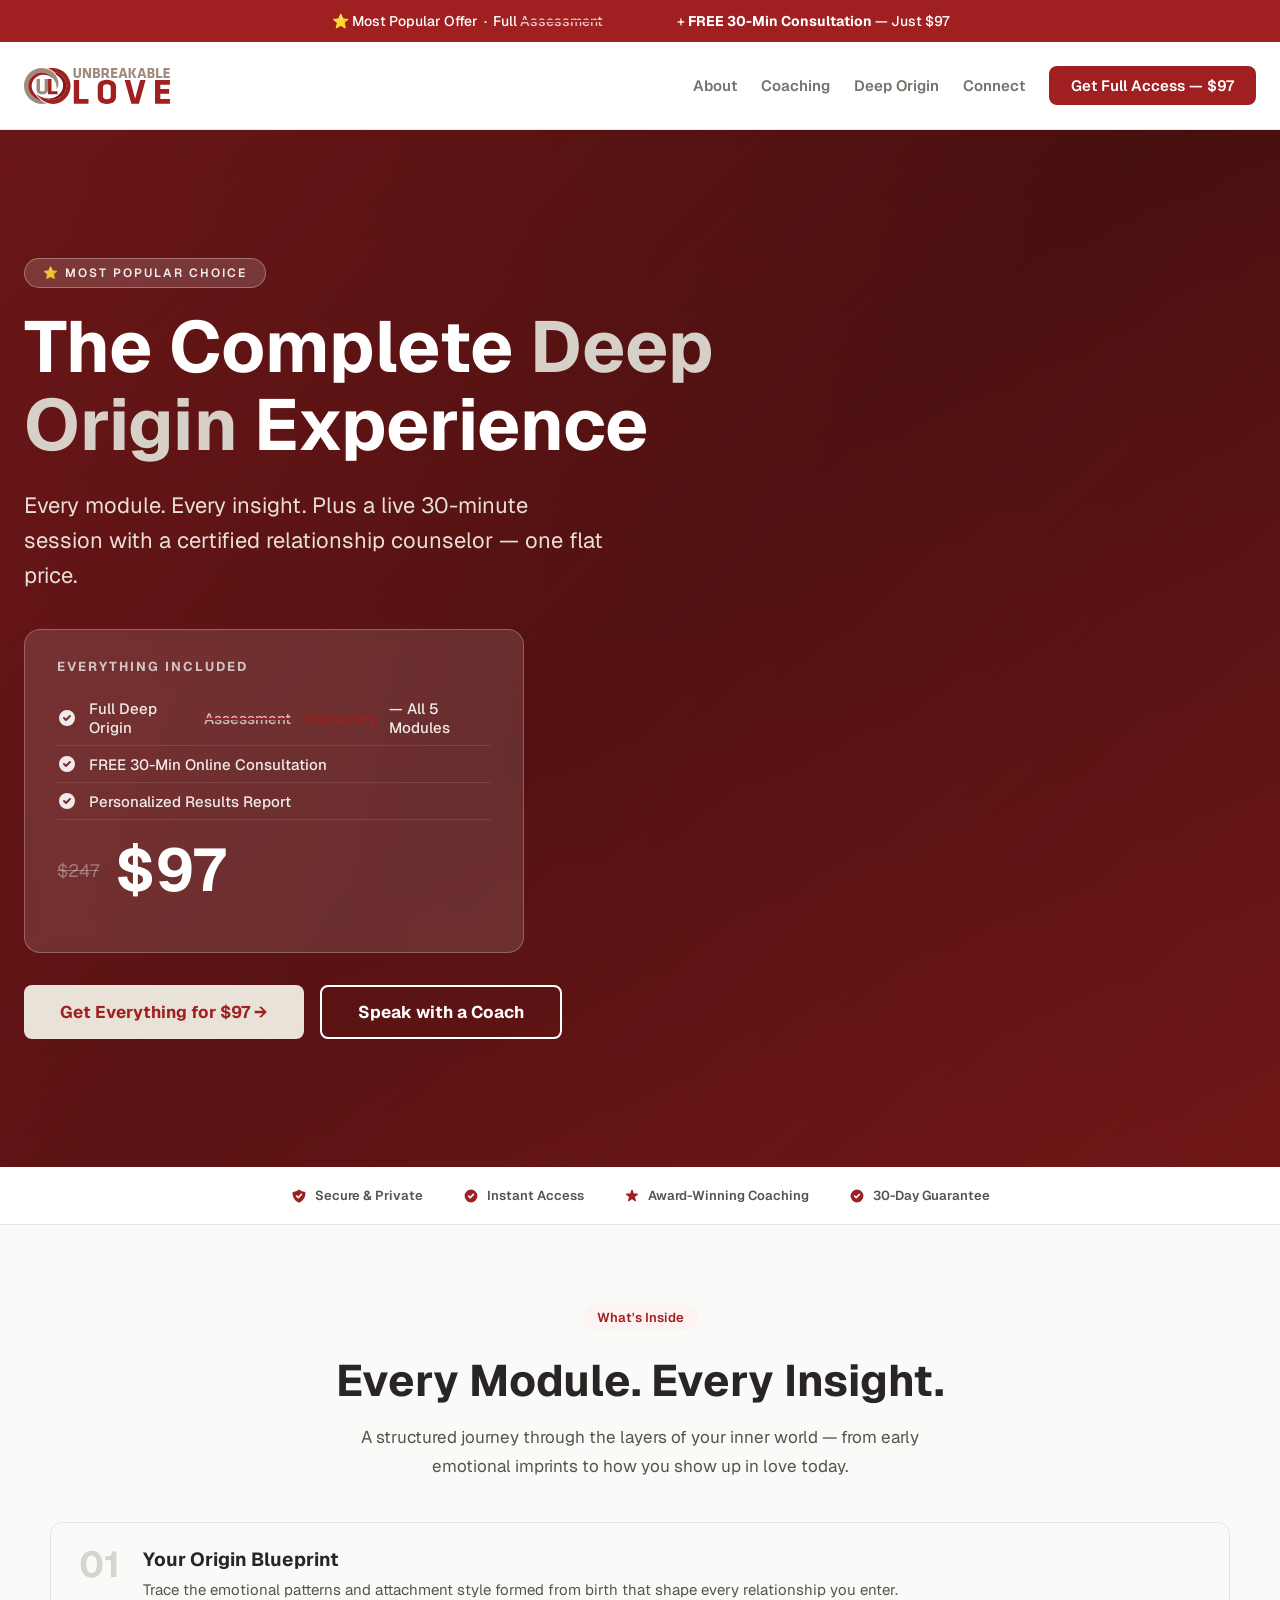
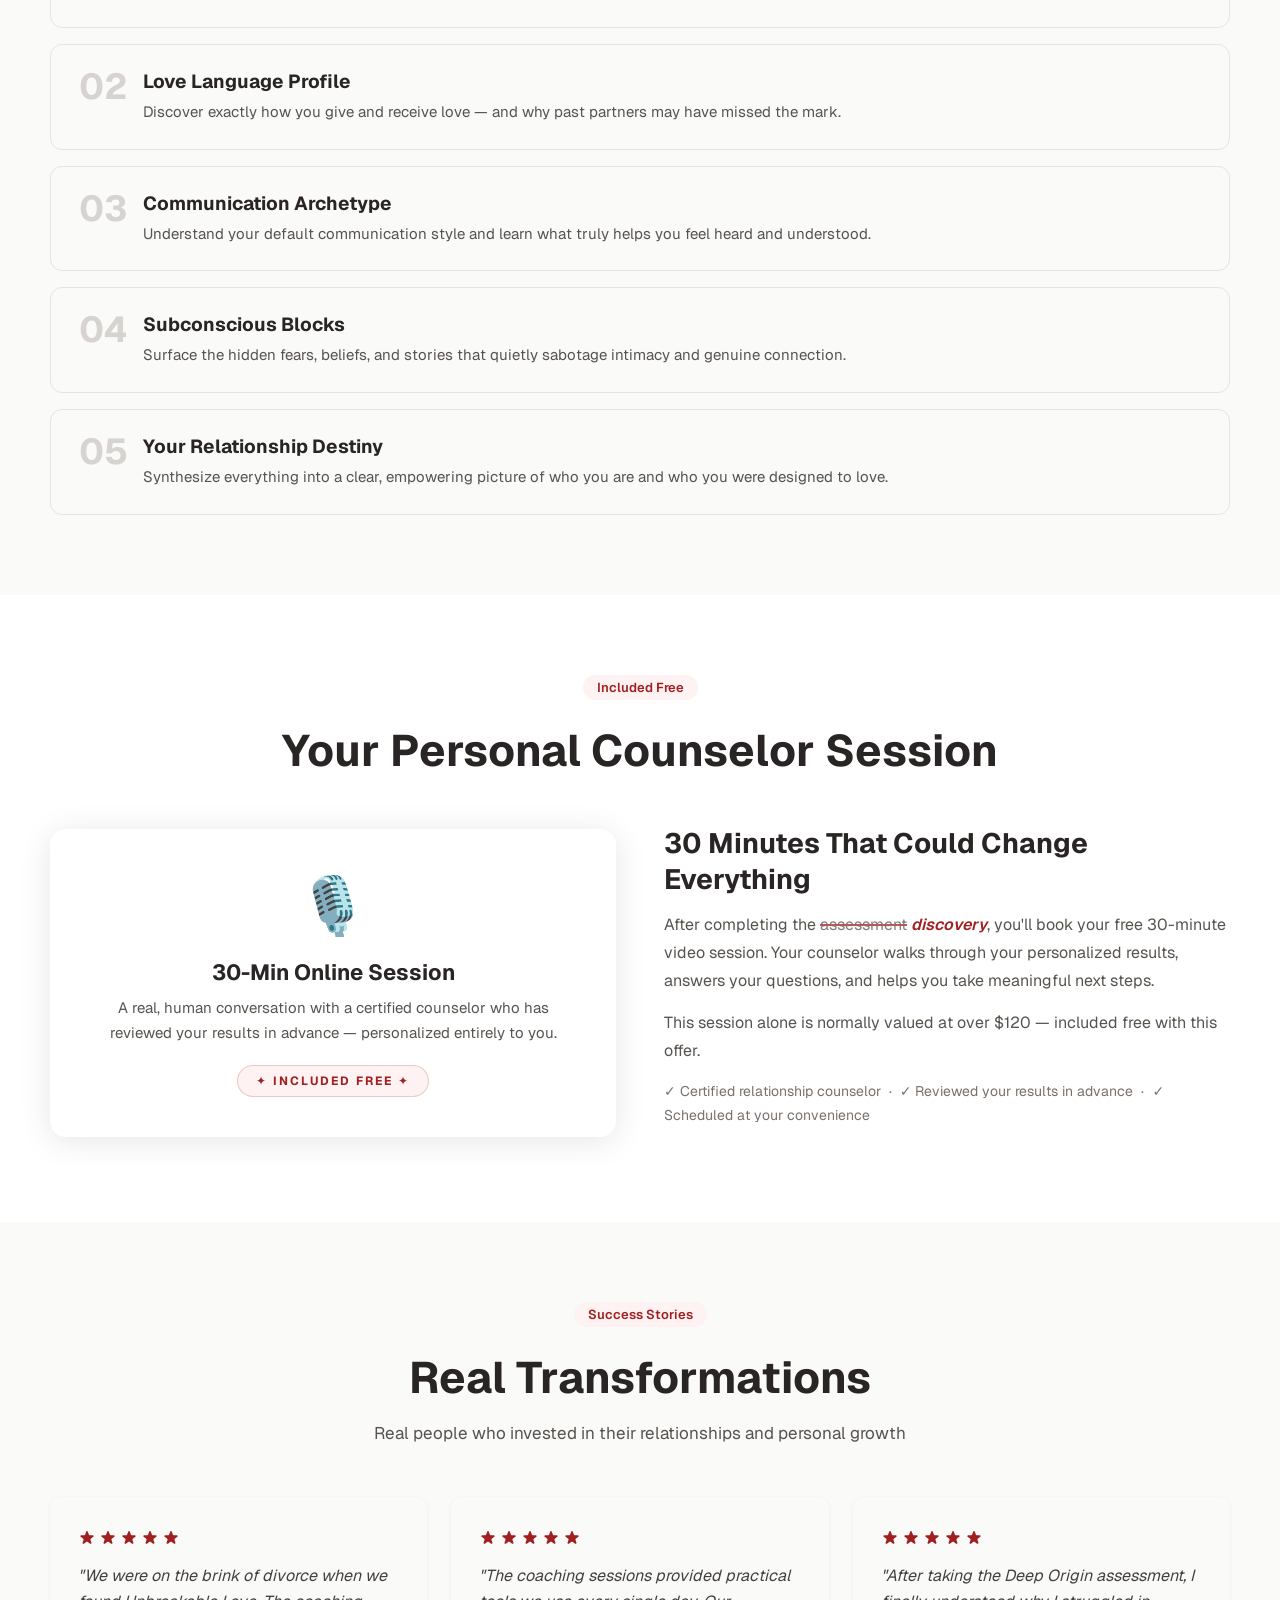
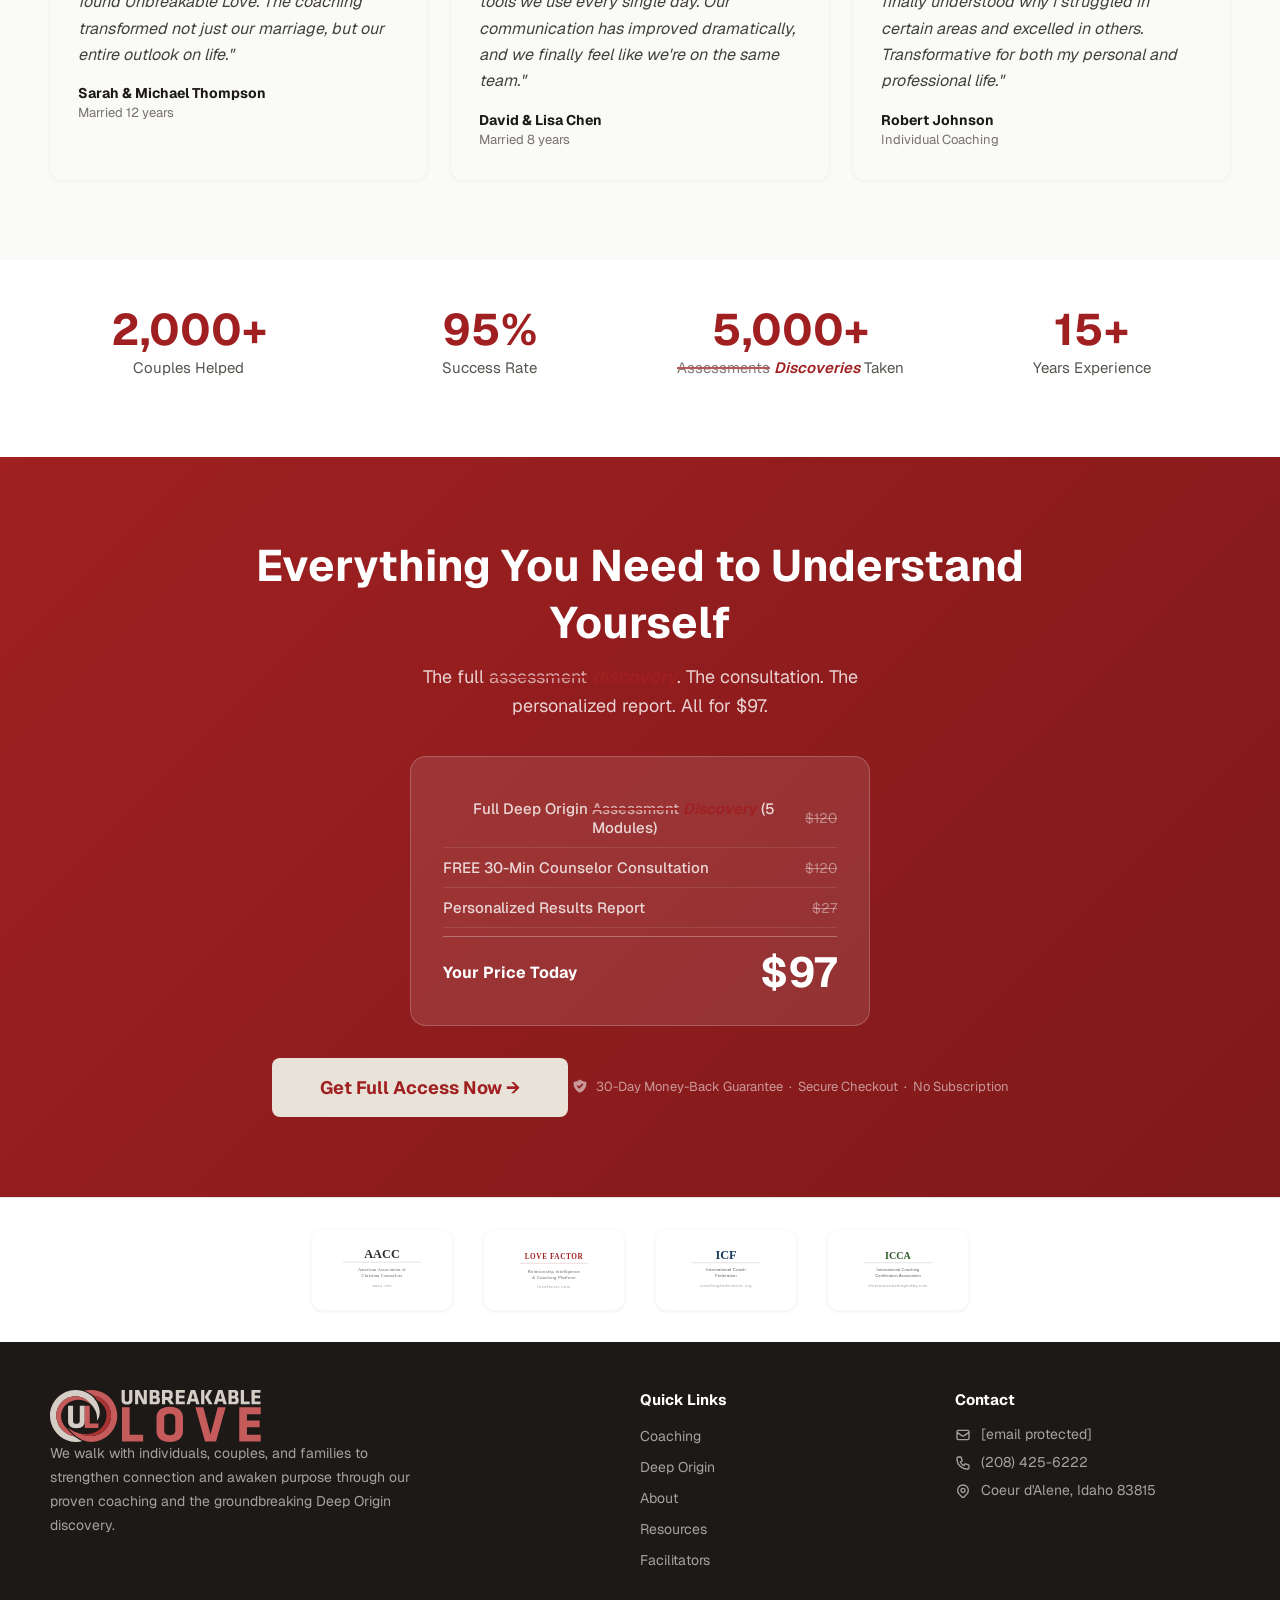
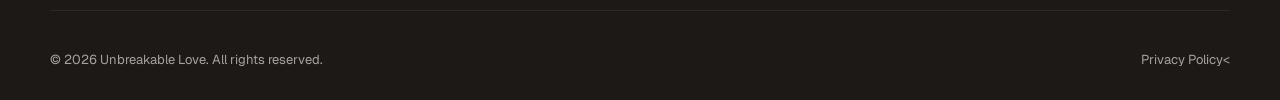
==== complete.html @ 71261985 "final page" ====
<!DOCTYPE html>
<html lang="en">
<head>
<meta charset="UTF-8">
<meta name="viewport" content="width=device-width, initial-scale=1.0">
<title>Deep Origin – Complete <s>Assessment</s> <span class="discovery-label">Discovery</span> + Free Consultation | Unbreakable Love</title>
<link href="https://fonts.googleapis.com/css2?family=Geist:wght@300;400;500;600;700&family=Lora:ital,wght@0,400;0,600;1,400&display=swap" rel="stylesheet">
<style>
  *, *::before, *::after { box-sizing: border-box; margin: 0; padding: 0; }
  :root {
    --primary:    #a02021;
    --primary-dk: #7f191a;
    --stone-50:   #fafaf9;
    --stone-100:  #f5f5f4;
    --stone-200:  #e7e5e4;
    --stone-300:  #d6d3d1;
    --stone-400:  #a8a29e;
    --stone-500:  #78716c;
    --stone-600:  #57534e;
    --stone-700:  #44403c;
    --stone-800:  #292524;
    --stone-900:  #1c1917;
    --white:      #ffffff;
    --r:          8px;
  }
  html { scroll-behavior: smooth; }
  body { font-family: 'Geist', system-ui, sans-serif; background: var(--white); color: var(--stone-800); overflow-x: hidden; -webkit-font-smoothing: antialiased; }

  /* NAV */
  nav { position: sticky; top: 0; z-index: 100; background: rgba(255,255,255,0.85); backdrop-filter: blur(12px) saturate(150%); border-bottom: 1px solid var(--stone-200); padding: 0 24px; height: 5.5rem; display: flex; align-items: center; justify-content: center; }
  .nav-inner { width: 100%; max-width: 1280px; display: flex; align-items: center; justify-content: space-between; }
  .nav-logo img { height: 36px; display: block; }
  .nav-logo-text { font-family: 'Lora', serif; font-size: 20px; font-weight: 600; color: var(--stone-800); }
  .nav-links { display: flex; align-items: center; gap: 24px; }
  .nav-links a { font-size: 15px; font-weight: 600; color: var(--stone-500); text-decoration: none; transition: color 0.15s; }
  .nav-links a:hover { color: var(--primary); }
  .nav-cta { background: var(--primary); color: var(--white) !important; padding: 10px 22px; border-radius: var(--r); font-weight: 600; font-size: 14px; transition: background 0.15s, transform 0.15s !important; }
  .nav-cta:hover { background: var(--primary-dk) !important; transform: translateY(-1px); }

  /* TOPBAR */
  .topbar { background: var(--primary); color: var(--white); text-align: center; padding: 12px 24px; font-size: 14px; font-weight: 500; }
  .topbar strong { font-weight: 700; }

  /* HERO */
  .hero { position: relative; min-height: 90vh; display: flex; align-items: center; justify-content: center; overflow: hidden; }
  .hero-bg { position: absolute; inset: 0; background: linear-gradient(135deg, rgba(160,32,33,0.55) 0%, rgba(127,25,26,0.35) 50%, rgba(160,32,33,0.45) 100%), linear-gradient(180deg, #2a0a0a 0%, #4a1010 100%); }
  .hero-bg::after { content: ''; position: absolute; inset: 0; background-image: url('https://www.unbreakablelove.com/images/backgrounds/hero-couple.png'); background-size: cover; background-position: center; opacity: 0.7; mix-blend-mode: multiply; }
  .hero-inner { position: relative; z-index: 2; max-width: 1280px; width: 100%; padding: 8rem 24px; }
  .hero-content { max-width: 720px; }
  .hero h1 { font-size: clamp(40px, 7vw, 72px); font-weight: 700; color: var(--white); line-height: 1.08; margin-bottom: 24px; }
  .hero h1 span { color: #d6d0c8; }
  .hero-sub { font-size: clamp(17px, 2.2vw, 22px); color: #e8e0d8; line-height: 1.6; margin-bottom: 36px; max-width: 580px; }
  .hero-badge { display: inline-block; background: rgba(255,255,255,0.15); border: 1px solid rgba(255,255,255,0.3); color: rgba(255,255,255,0.9); font-size: 12px; font-weight: 600; letter-spacing: 2px; text-transform: uppercase; padding: 6px 18px; border-radius: 100px; margin-bottom: 20px; }
  .btn-primary { display: inline-flex; align-items: center; gap: 8px; background: #e8e2d8; color: var(--primary); font-weight: 700; font-size: 17px; padding: 16px 36px; border-radius: var(--r); text-decoration: none; border: none; cursor: pointer; transition: background 0.15s, transform 0.15s; }
  .btn-primary:hover { background: var(--white); transform: translateY(-1px); }
  .btn-outline-white { display: inline-flex; align-items: center; gap: 8px; background: transparent; border: 2px solid var(--white); color: var(--white); font-weight: 700; font-size: 17px; padding: 14px 36px; border-radius: var(--r); text-decoration: none; cursor: pointer; transition: background 0.15s, color 0.15s; }
  .btn-outline-white:hover { background: var(--white); color: var(--primary); }
  .hero-btns { display: flex; gap: 16px; flex-wrap: wrap; }

  /* INCLUDES CARD in hero */
  .hero-offer-card {
    background: rgba(255,255,255,0.12);
    border: 1px solid rgba(255,255,255,0.25);
    border-radius: 16px;
    padding: 28px 32px;
    margin-bottom: 32px;
    max-width: 500px;
    backdrop-filter: blur(8px);
  }
  .hero-offer-card h4 { font-size: 13px; font-weight: 700; letter-spacing: 2px; text-transform: uppercase; color: rgba(255,255,255,0.7); margin-bottom: 16px; }
  .inc-item { display: flex; align-items: center; gap: 12px; padding: 8px 0; border-bottom: 1px solid rgba(255,255,255,0.1); font-size: 15px; color: rgba(255,255,255,0.9); font-weight: 500; }
  .inc-item:last-child { border-bottom: none; }
  .inc-item svg { color: rgba(255,255,255,0.9); flex-shrink: 0; }
  .price-row-hero { display: flex; align-items: center; gap: 16px; margin: 20px 0 24px; }
  .price-row-hero .old { font-size: 18px; color: rgba(255,255,255,0.35); text-decoration: line-through; }
  .price-row-hero .new { font-size: 60px; font-weight: 700; color: var(--white); line-height: 1; }

  /* TRUST BAR */
  .trust-bar { background: var(--white); border-bottom: 1px solid var(--stone-200); padding: 20px 24px; display: flex; justify-content: center; align-items: center; gap: 40px; flex-wrap: wrap; }
  .trust-item { display: flex; align-items: center; gap: 8px; font-size: 13px; font-weight: 600; color: var(--stone-600); }
  .trust-item svg { color: var(--primary); }

  /* SECTIONS */
  .sec { padding: 80px 24px; }
  .sec-stone { background: var(--stone-50); }
  .sec-white { background: var(--white); }
  .container { max-width: 1180px; margin: 0 auto; }
  .container-sm { max-width: 780px; margin: 0 auto; }
  .sec-label { display: inline-block; background: #fef2f2; color: var(--primary); font-size: 13px; font-weight: 600; padding: 4px 14px; border-radius: 100px; margin-bottom: 14px; }
  .sec-title { font-size: clamp(28px, 4vw, 44px); font-weight: 700; color: var(--stone-800); line-height: 1.15; margin-bottom: 16px; }
  .body-p { font-size: 17px; line-height: 1.75; color: var(--stone-600); }

  /* MODULES GRID */
  .modules-grid { display: flex; flex-direction: column; gap: 16px; margin-top: 40px; }
  .mod-row { display: flex; gap: 20px; align-items: flex-start; background: var(--stone-50); border-radius: 12px; padding: 24px 28px; border: 1px solid var(--stone-200); transition: border-color 0.2s, transform 0.2s; }
  .mod-row:hover { border-color: var(--stone-300); transform: translateX(4px); }
  .mod-num { font-size: 36px; font-weight: 700; color: var(--stone-300); line-height: 1; flex-shrink: 0; width: 44px; }
  .mod-content h4 { font-size: 19px; font-weight: 700; color: var(--stone-800); margin-bottom: 6px; }
  .mod-content p { font-size: 15px; line-height: 1.65; color: var(--stone-600); }

  /* CONSULTATION */
  .consult-grid { display: grid; grid-template-columns: 1fr 1fr; gap: 48px; align-items: center; margin-top: 48px; }
  .consult-card { background: var(--white); border-radius: 16px; padding: 40px; box-shadow: 0 4px 32px rgba(0,0,0,0.1); text-align: center; }
  .consult-card .big { font-size: 56px; margin-bottom: 16px; }
  .consult-card h4 { font-size: 22px; font-weight: 700; color: var(--stone-800); margin-bottom: 10px; }
  .consult-card p { font-size: 15px; color: var(--stone-600); line-height: 1.65; margin-bottom: 20px; }
  .free-badge { display: inline-block; background: #fef2f2; border: 1px solid rgba(160,32,33,0.2); color: var(--primary); font-size: 12px; font-weight: 700; letter-spacing: 2px; text-transform: uppercase; padding: 7px 18px; border-radius: 100px; }
  .consult-copy h3 { font-size: 28px; font-weight: 700; color: var(--stone-800); margin-bottom: 14px; }
  .consult-copy p { font-size: 16px; line-height: 1.75; color: var(--stone-600); margin-bottom: 14px; }

  /* TESTIMONIALS */
  .testi-grid { display: grid; grid-template-columns: repeat(auto-fit, minmax(260px, 1fr)); gap: 24px; margin-top: 48px; }
  .testi-card { background: var(--stone-50); border-radius: 12px; padding: 32px 28px; box-shadow: 0 1px 4px rgba(0,0,0,0.06); transition: box-shadow 0.2s; }
  .testi-card:hover { box-shadow: 0 4px 20px rgba(0,0,0,0.1); }
  .stars { display: flex; gap: 3px; margin-bottom: 16px; }
  .stars svg { color: var(--primary); width: 18px; height: 18px; }
  .testi-card blockquote { font-size: 16px; line-height: 1.65; color: var(--stone-700); font-style: italic; margin-bottom: 16px; }
  .testi-name { font-weight: 700; font-size: 14px; color: var(--stone-900); }
  .testi-role { font-size: 13px; color: var(--stone-500); margin-top: 2px; }

  /* STATS */
  .stats-grid { display: grid; grid-template-columns: repeat(4, 1fr); gap: 24px; text-align: center; margin-top: 48px; }
  .stat-num { font-size: 44px; font-weight: 700; color: var(--primary); line-height: 1; margin-bottom: 6px; }
  .stat-label { font-size: 15px; color: var(--stone-600); }

  /* CTA BOTTOM */
  .cta-bottom { background: linear-gradient(135deg, var(--primary) 0%, var(--primary-dk) 100%); padding: 80px 24px; text-align: center; }
  .cta-bottom h2 { font-size: clamp(28px, 4vw, 44px); font-weight: 700; color: var(--white); margin-bottom: 12px; }
  .cta-bottom p { font-size: 18px; color: rgba(255,255,255,0.8); max-width: 520px; margin: 0 auto 36px; line-height: 1.6; }

  .value-stack { background: rgba(255,255,255,0.1); border: 1px solid rgba(255,255,255,0.2); border-radius: 16px; padding: 32px; max-width: 460px; margin: 0 auto 32px; }
  .v-row { display: flex; justify-content: space-between; align-items: center; padding: 10px 0; border-bottom: 1px solid rgba(255,255,255,0.1); font-size: 15px; color: rgba(255,255,255,0.8); }
  .v-row:last-child { border-bottom: none; }
  .v-name { font-weight: 500; }
  .v-price { color: rgba(255,255,255,0.4); text-decoration: line-through; font-size: 14px; }
  .v-total { display: flex; justify-content: space-between; align-items: center; padding: 14px 0 0; border-top: 1px solid rgba(255,255,255,0.3); margin-top: 8px; }
  .v-total-label { font-size: 16px; font-weight: 700; color: var(--white); }
  .v-total-price { font-size: 42px; font-weight: 700; color: var(--white); line-height: 1; }

  .btn-white-lg { display: inline-block; background: #e8e2d8; color: var(--primary); font-weight: 700; font-size: 18px; padding: 18px 48px; border-radius: var(--r); text-decoration: none; transition: background 0.15s; }
  .btn-white-lg:hover { background: var(--white); }

  .guarantee { display: inline-flex; align-items: center; gap: 8px; font-size: 13px; color: rgba(255,255,255,0.55); margin-top: 18px; }

  /* ASSOC */
  .assoc-bar { background: var(--white); border-top: 1px solid var(--stone-200); padding: 32px 24px; display: flex; justify-content: center; align-items: center; gap: 32px; flex-wrap: wrap; }
  .assoc-bar a { display: flex; align-items: center; justify-content: center; width: 140px; height: 80px; background: var(--white); border-radius: 10px; padding: 12px; box-shadow: 0 1px 4px rgba(0,0,0,0.08); transition: box-shadow 0.2s; }
  .assoc-bar a:hover { box-shadow: 0 4px 16px rgba(0,0,0,0.12); }
  .assoc-bar img { max-height: 100%; max-width: 100%; object-fit: contain; filter: grayscale(1); transition: filter 0.2s; }
  .assoc-bar a:hover img { filter: grayscale(0); }

  /* FOOTER */
  footer { background: var(--stone-900); color: var(--stone-400); padding: 48px 24px 32px; }
  .footer-inner { max-width: 1180px; margin: 0 auto; }
  .footer-top { display: grid; grid-template-columns: 2fr 1fr 1fr; gap: 40px; margin-bottom: 40px; padding-bottom: 40px; border-bottom: 1px solid rgba(255,255,255,0.07); }
  .footer-logo { height: 52px; margin-bottom: 16px; }
  .footer-desc { font-size: 14px; line-height: 1.7; color: var(--stone-400); max-width: 360px; }
  .footer-col h4 { font-size: 15px; font-weight: 700; color: var(--white); margin-bottom: 16px; }
  .footer-col ul { list-style: none; display: flex; flex-direction: column; gap: 10px; }
  .footer-col ul li a { font-size: 14px; color: var(--stone-400); text-decoration: none; transition: color 0.15s; }
  .footer-col ul li a:hover { color: var(--stone-200); }
  .footer-contact { list-style: none; display: flex; flex-direction: column; gap: 12px; }
  .footer-contact li { display: flex; align-items: flex-start; gap: 10px; font-size: 14px; color: var(--stone-400); }
  .footer-contact li svg { flex-shrink: 0; margin-top: 2px; width: 16px; height: 16px; }
  .footer-bottom { display: flex; align-items: center; justify-content: space-between; flex-wrap: wrap; gap: 12px; font-size: 13px; }
  .footer-bottom a { color: var(--stone-400); text-decoration: none; transition: color 0.15s; }
  .footer-bottom a:hover { color: var(--stone-200); }

  @media (max-width: 768px) {
    nav .nav-links { display: none; }
    .consult-grid { grid-template-columns: 1fr; }
    .stats-grid { grid-template-columns: repeat(2, 1fr); }
    .footer-top { grid-template-columns: 1fr; }
    .hero-inner { padding: 6rem 20px; }
  }

  /* <s>Assessment</s> <span class="discovery-label">Discovery</span> → Discovery strikethrough style */
  s {
    text-decoration: line-through;
    text-decoration-color: var(--primary);
    text-decoration-thickness: 2px;
    color: inherit;
  }
  s + * , s + span, s ~ * { }


  /* <s>Assessment</s> <span class="discovery-label">Discovery</span> strikethrough + Discovery label */
  s {
    text-decoration: line-through;
    text-decoration-color: var(--primary);
    text-decoration-thickness: 2px;
    color: inherit;
    opacity: 0.75;
  }
  .discovery-label {
    color: var(--primary);
    font-style: italic;
    font-weight: 600;
  }

</style>
</head>
<body>

<div class="topbar">⭐ Most Popular Offer &nbsp;·&nbsp; Full <s>Assessment</s> <span class="discovery-label">Discovery</span> + <strong>FREE 30-Min Consultation</strong> — Just $97</div>

<nav>
  <div class="nav-inner">
    <a href="https://www.unbreakablelove.com" class="nav-logo"><svg viewBox="0 0 2455.1 605.8" style="height:36px;width:auto;display:block;" aria-label="Unbreakable Love"><g><g><path d="M959.9,0v118.4c0,25.3-15.8,51.2-63,51.2s-63-25.8-63-51.2V0h37.6v114.9c0,13.5,6.5,21.3,25.3,21.3s25.3-7.8,25.3-21.3V0h37.6Z" style="fill:#9e8b7e"/><path d="M1027.1,57.2v109.9h-35.9V0h46.2l54.9,115.1V0h35.9v167.1h-46.4l-54.7-109.9Z" style="fill:#9e8b7e"/><path d="M1232.1,167.1h-71.2V0h66c34.9,0,47.7,14,47.7,36.6v17.1c0,12-5.3,20.6-18.6,26.3,13.8,3.3,24.6,15.3,24.6,30.9v16.3c0,23.6-15.1,39.9-48.4,39.9ZM1236.9,42.1c0-7.3-4.5-11.8-15-11.8h-23.3v38.1h23.3c10,0,15-5,15-11.8v-14.5ZM1242.9,111.9c0-9.3-5.8-14-15.8-14h-28.6v38.9h23.3c11.8,0,21.1-2.5,21.1-14.6v-10.3Z" style="fill:#9e8b7e"/><path d="M1364.1,115.1h-22.1v51.9h-37.6V0h69.5c40.6,0,55.7,16.1,55.7,47.4v20.6c0,20.8-7.5,34.9-24.3,41.9l40.4,57.2h-44.7l-36.9-51.9ZM1391.9,50.9c0-12.5-4.8-17.6-20.1-17.6h-29.9v49.2h29.9c16.1,0,20.1-5.8,20.1-18.3v-13.3Z" style="fill:#9e8b7e"/><path d="M1465.7,167.1V0h105.1v33.4h-67.5v30.6h62.2v33.4h-62.2v36.4h67.5v33.4h-105.1Z" style="fill:#9e8b7e"/><path d="M1741.9,167.1h-39.1l-9-32.6h-55.9l-9,32.6h-39.1L1640.5,0h50.2l51.2,167.1ZM1646.3,103.1h38.4l-19.1-70-19.3,70Z" style="fill:#9e8b7e"/><path d="M1760.7,0h37.6v167.1h-37.6V0ZM1803.1,81.8L1848.2,0h42.4l-46.9,81.8,50.4,85.3h-42.4l-48.7-85.3Z" style="fill:#9e8b7e"/><path d="M2060.2,167.1h-39.1l-9-32.6h-55.9l-9,32.6h-39.1L1958.9,0h50.2l51.2,167.1ZM1964.7,103.1h38.4l-19.1-70-19.3,70Z" style="fill:#9e8b7e"/><path d="M2150.3,167.1h-71.2V0h66c34.9,0,47.7,14,47.7,36.6v17.1c0,12-5.3,20.6-18.6,26.3,13.8,3.3,24.6,15.3,24.6,30.9v16.3c0,23.6-15.1,39.9-48.4,39.9ZM2155.1,42.1c0-7.3-4.5-11.8-15.1-11.8h-23.3v38.1h23.3c10,0,15.1-5,15.1-11.8v-14.5ZM2161.1,111.9c0-9.3-5.8-14-15.8-14h-28.6v38.9h23.3c11.8,0,21.1-2.5,21.1-14.6v-10.3Z" style="fill:#9e8b7e"/><path d="M2222.6,167.1V0h37.6v133.7h66.2v33.4h-103.9Z" style="fill:#9e8b7e"/><path d="M2347.7,167.1V0h105.1v33.4h-67.5v30.6h62.2v33.4h-62.2v36.4h67.5v33.4h-105.1Z" style="fill:#9e8b7e"/></g><g><path d="M838.2,599.8V201.8h89.6v318.5h157.8v79.5h-247.4Z" style="fill:#a02021"/><path d="M1549.3,483.9c0,60.4-41.8,121.9-154.2,121.9s-154.2-61.5-154.2-121.9v-166.1c0-60.4,41.8-121.9,154.2-121.9s154.2,61.5,154.2,121.9v166.1ZM1459.6,325.5c0-31.1-19.7-50.2-64.5-50.2s-64.5,19.1-64.5,50.2v150.6c0,31.1,19.7,50.2,64.5,50.2s64.5-19.1,64.5-50.2v-150.6Z" style="fill:#a02021"/><path d="M1934.1,599.8h-127.9l-112.3-398h92l84.3,316.7,84.3-316.7h92l-112.3,398Z" style="fill:#a02021"/><path d="M2204.8,599.8V201.8h250.4v79.5h-160.7v72.9h148.2v79.5h-148.2v86.6h160.7v79.5h-250.4Z" style="fill:#a02021"/></g></g><g><path d="M506.3,68.4c-22.9-21.2-50.9-38-79.1-51.2-6.2-2.9-15.2-6.7-23.9-9.6C431.9,1,462.9-.8,491.6.3c212.2,7.8,352.3,222.8,266.9,419.8-62.5,144.2-232,227.5-381.5,162-67-29.4-118.9-83.9-167.3-137l.6-1.9c36.2,27,77.7,46.9,121.3,59-2.6,3.9-.7,1.9,1.8,2.7,37.2,12,66.2,26.8,106.7,30.7,159.2,15.2,296.1-117.1,267.3-278.8-17.6-98.7-100.6-178.7-201.2-188.4Z" style="fill:#a02021"/><path d="M506.3,68.4c100.6,9.8,183.6,89.7,201.2,188.4,28.8,161.7-108,294-267.3,278.8-40.5-3.9-69.6-18.7-106.7-30.7-2.5-.8-4.3,1.2-1.8-2.7,98.5,27.4,206.2,6.3,275.4-71.9,76.3-86.2,68.8-213.8-21.9-286.3-10-8-36.1-24.9-36.1-24.9,0,0-26-35.4-42.8-50.9Z" style="fill:#7f191a"/><path d="M286.8,540.8c20.9,16.8,43.9,30.6,67.2,43.9l22.7,11.3c-13.1,2.4-26,5.8-39.3,7.5-144.7,18.4-282.3-78.9-324-216.1C-54,165.8,143.8-45.5,369,8.7c104.9,25.3,177.3,102,204,202.8,13.3,50.1,4.9,118.3-29.7,147.6,8.7-17.8,15.1-110.3-63.9-189.2-30.2-30.2-46.8-53.8-86.8-73C214.1,11.2,26.5,183.3,84.4,369.1c28.5,91.5,110.1,153.7,202.5,171.7Z" style="fill:#9e8b7e"/><path d="M392.5,96.8C214.1,11.2,26.5,183.3,84.4,369.1c28.5,91.5,110.1,153.7,202.5,171.7-24.8-20-51.3-46.6-73.2-69.9-40.1-42.5-77.3-86.3-83.4-147-2.7-26.8-.2-41.1,5.1-66.8,0-.4,0-.9,0-1.3,5-14.6,10.3-30.1,18-43.6,14.5-25.5,39.6-50.4,64.3-66,4.4-2.8,29.1-14.5,29.4-16.2,12.9-4.3,25.1-8.7,38.5-11.6,5.4-1.1,10-1.8,15.4-2.6,38.5-5.2,69-1.7,105.3,11.6,14,5.1,25.9,10.8,38.9,18.2,21.5,12.3,34.3,24.1,34.3,24.1-28.2-32.2-46.8-53.8-86.8-73Z" style="fill:#a02021"/><path d="M404.7,184.8v182.4c0,39-24.3,78.8-97,78.8s-97-39.8-97-78.8v-182.4h58v177c0,20.9,10,32.8,39,32.8s39-12,39-32.8v-177h58Z" style="fill:#9e8b7e"/><path d="M404.7,442.2V184.8h58v206h102v51.4h-160Z" style="fill:#a02021"/></g></svg></a>
    <div class="nav-links">
      <a href="https://www.unbreakablelove.com/about">About</a>
      <a href="https://www.unbreakablelove.com/coaching">Coaching</a>
      <a href="https://www.unbreakablelove.com/deeporigin">Deep Origin</a>
      <a href="https://www.unbreakablelove.com/connect">Connect</a>
      <a href="#get-started" class="nav-cta">Get Full Access — $97</a>
    </div>
  </div>
</nav>

<section class="hero">
  <div class="hero-bg"></div>
  <div class="hero-inner">
    <div class="hero-content">
      <div class="hero-badge">⭐ Most Popular Choice</div>
      <h1>The Complete <span>Deep Origin</span> Experience</h1>
      <p class="hero-sub">Every module. Every insight. Plus a live 30-minute session with a certified relationship counselor — one flat price.</p>

      <div class="hero-offer-card">
        <h4>Everything Included</h4>
        <div class="inc-item">
          <svg width="20" height="20" fill="currentColor" viewBox="0 0 20 20"><path fill-rule="evenodd" d="M10 18a8 8 0 100-16 8 8 0 000 16zm3.707-9.293a1 1 0 00-1.414-1.414L9 10.586 7.707 9.293a1 1 0 00-1.414 1.414l2 2a1 1 0 001.414 0l4-4z" clip-rule="evenodd"/></svg>
          Full Deep Origin <s>Assessment</s> <span class="discovery-label">Discovery</span> — All 5 Modules
        </div>
        <div class="inc-item">
          <svg width="20" height="20" fill="currentColor" viewBox="0 0 20 20"><path fill-rule="evenodd" d="M10 18a8 8 0 100-16 8 8 0 000 16zm3.707-9.293a1 1 0 00-1.414-1.414L9 10.586 7.707 9.293a1 1 0 00-1.414 1.414l2 2a1 1 0 001.414 0l4-4z" clip-rule="evenodd"/></svg>
          FREE 30-Min Online Consultation
        </div>
        <div class="inc-item">
          <svg width="20" height="20" fill="currentColor" viewBox="0 0 20 20"><path fill-rule="evenodd" d="M10 18a8 8 0 100-16 8 8 0 000 16zm3.707-9.293a1 1 0 00-1.414-1.414L9 10.586 7.707 9.293a1 1 0 00-1.414 1.414l2 2a1 1 0 001.414 0l4-4z" clip-rule="evenodd"/></svg>
          Personalized Results Report
        </div>
        <div class="price-row-hero">
          <span class="old">$247</span>
          <span class="new">$97</span>
        </div>
      </div>

      <div class="hero-btns">
        <a href="#get-started" class="btn-primary">Get Everything for $97 →</a>
        <a href="https://www.unbreakablelove.com/coaching" class="btn-outline-white">Speak with a Coach</a>
      </div>
    </div>
  </div>
</section>

<div class="trust-bar">
  <div class="trust-item"><svg width="16" height="16" fill="currentColor" viewBox="0 0 20 20"><path fill-rule="evenodd" d="M2.166 4.999A11.954 11.954 0 0010 1.944 11.954 11.954 0 0017.834 5c.11.65.166 1.32.166 2.001 0 5.225-3.34 9.67-8 11.317C5.34 16.67 2 12.225 2 7c0-.682.057-1.35.166-2.001zm11.541 3.708a1 1 0 00-1.414-1.414L9 10.586 7.707 9.293a1 1 0 00-1.414 1.414l2 2a1 1 0 001.414 0l4-4z" clip-rule="evenodd"/></svg> Secure & Private</div>
  <div class="trust-item"><svg width="16" height="16" fill="currentColor" viewBox="0 0 20 20"><path fill-rule="evenodd" d="M10 18a8 8 0 100-16 8 8 0 000 16zm3.707-9.293a1 1 0 00-1.414-1.414L9 10.586 7.707 9.293a1 1 0 00-1.414 1.414l2 2a1 1 0 001.414 0l4-4z" clip-rule="evenodd"/></svg> Instant Access</div>
  <div class="trust-item"><svg width="16" height="16" fill="currentColor" viewBox="0 0 20 20"><path d="M9.049 2.927c.3-.921 1.603-.921 1.902 0l1.07 3.292a1 1 0 00.95.69h3.462c.969 0 1.371 1.24.588 1.81l-2.8 2.034a1 1 0 00-.364 1.118l1.07 3.292c.3.921-.755 1.688-1.54 1.118l-2.8-2.034a1 1 0 00-1.175 0l-2.8 2.034c-.784.57-1.838-.197-1.539-1.118l1.07-3.292a1 1 0 00-.364-1.118L2.98 8.72c-.783-.57-.38-1.81.588-1.81h3.461a1 1 0 00.951-.69l1.07-3.292z"/></svg> Award-Winning Coaching</div>
  <div class="trust-item"><svg width="16" height="16" fill="currentColor" viewBox="0 0 20 20"><path fill-rule="evenodd" d="M10 18a8 8 0 100-16 8 8 0 000 16zm3.707-9.293a1 1 0 00-1.414-1.414L9 10.586 7.707 9.293a1 1 0 00-1.414 1.414l2 2a1 1 0 001.414 0l4-4z" clip-rule="evenodd"/></svg> 30-Day Guarantee</div>
</div>

<!-- MODULES -->
<section class="sec sec-stone">
  <div class="container">
    <div style="text-align:center; margin-bottom:12px;"><span class="sec-label">What's Inside</span></div>
    <h2 class="sec-title" style="text-align:center;">Every Module. Every Insight.</h2>
    <p class="body-p" style="text-align:center; max-width:640px; margin:0 auto;">A structured journey through the layers of your inner world — from early emotional imprints to how you show up in love today.</p>
    <div class="modules-grid">
      <div class="mod-row"><div class="mod-num">01</div><div class="mod-content"><h4>Your Origin Blueprint</h4><p>Trace the emotional patterns and attachment style formed from birth that shape every relationship you enter.</p></div></div>
      <div class="mod-row"><div class="mod-num">02</div><div class="mod-content"><h4>Love Language Profile</h4><p>Discover exactly how you give and receive love — and why past partners may have missed the mark.</p></div></div>
      <div class="mod-row"><div class="mod-num">03</div><div class="mod-content"><h4>Communication Archetype</h4><p>Understand your default communication style and learn what truly helps you feel heard and understood.</p></div></div>
      <div class="mod-row"><div class="mod-num">04</div><div class="mod-content"><h4>Subconscious Blocks</h4><p>Surface the hidden fears, beliefs, and stories that quietly sabotage intimacy and genuine connection.</p></div></div>
      <div class="mod-row"><div class="mod-num">05</div><div class="mod-content"><h4>Your Relationship Destiny</h4><p>Synthesize everything into a clear, empowering picture of who you are and who you were designed to love.</p></div></div>
    </div>
  </div>
</section>

<!-- CONSULTATION -->
<section class="sec sec-white">
  <div class="container">
    <div style="text-align:center; margin-bottom:12px;"><span class="sec-label">Included Free</span></div>
    <h2 class="sec-title" style="text-align:center;">Your Personal Counselor Session</h2>
    <div class="consult-grid">
      <div class="consult-card">
        <div class="big">🎙️</div>
        <h4>30-Min Online Session</h4>
        <p>A real, human conversation with a certified counselor who has reviewed your results in advance — personalized entirely to you.</p>
        <span class="free-badge">✦ Included Free ✦</span>
      </div>
      <div class="consult-copy">
        <h3>30 Minutes That Could Change Everything</h3>
        <p>After completing the <s>assessment</s> <span class="discovery-label">discovery</span>, you'll book your free 30-minute video session. Your counselor walks through your personalized results, answers your questions, and helps you take meaningful next steps.</p>
        <p>This session alone is normally valued at over $120 — included free with this offer.</p>
        <p style="font-size:14px; color:var(--stone-500);">✓ Certified relationship counselor &nbsp;·&nbsp; ✓ Reviewed your results in advance &nbsp;·&nbsp; ✓ Scheduled at your convenience</p>
      </div>
    </div>
  </div>
</section>

<!-- TESTIMONIALS -->
<section class="sec sec-stone">
  <div class="container">
    <div style="text-align:center; margin-bottom:12px;"><span class="sec-label">Success Stories</span></div>
    <h2 class="sec-title" style="text-align:center;">Real Transformations</h2>
    <p class="body-p" style="text-align:center; max-width:600px; margin: 0 auto;">Real people who invested in their relationships and personal growth</p>
    <div class="testi-grid">
      <div class="testi-card"><div class="stars"><svg fill="currentColor" viewBox="0 0 20 20"><path d="M9.049 2.927c.3-.921 1.603-.921 1.902 0l1.07 3.292a1 1 0 00.95.69h3.462c.969 0 1.371 1.24.588 1.81l-2.8 2.034a1 1 0 00-.364 1.118l1.07 3.292c.3.921-.755 1.688-1.54 1.118l-2.8-2.034a1 1 0 00-1.175 0l-2.8 2.034c-.784.57-1.838-.197-1.539-1.118l1.07-3.292a1 1 0 00-.364-1.118L2.98 8.72c-.783-.57-.38-1.81.588-1.81h3.461a1 1 0 00.951-.69l1.07-3.292z"/></svg><svg fill="currentColor" viewBox="0 0 20 20"><path d="M9.049 2.927c.3-.921 1.603-.921 1.902 0l1.07 3.292a1 1 0 00.95.69h3.462c.969 0 1.371 1.24.588 1.81l-2.8 2.034a1 1 0 00-.364 1.118l1.07 3.292c.3.921-.755 1.688-1.54 1.118l-2.8-2.034a1 1 0 00-1.175 0l-2.8 2.034c-.784.57-1.838-.197-1.539-1.118l1.07-3.292a1 1 0 00-.364-1.118L2.98 8.72c-.783-.57-.38-1.81.588-1.81h3.461a1 1 0 00.951-.69l1.07-3.292z"/></svg><svg fill="currentColor" viewBox="0 0 20 20"><path d="M9.049 2.927c.3-.921 1.603-.921 1.902 0l1.07 3.292a1 1 0 00.95.69h3.462c.969 0 1.371 1.24.588 1.81l-2.8 2.034a1 1 0 00-.364 1.118l1.07 3.292c.3.921-.755 1.688-1.54 1.118l-2.8-2.034a1 1 0 00-1.175 0l-2.8 2.034c-.784.57-1.838-.197-1.539-1.118l1.07-3.292a1 1 0 00-.364-1.118L2.98 8.72c-.783-.57-.38-1.81.588-1.81h3.461a1 1 0 00.951-.69l1.07-3.292z"/></svg><svg fill="currentColor" viewBox="0 0 20 20"><path d="M9.049 2.927c.3-.921 1.603-.921 1.902 0l1.07 3.292a1 1 0 00.95.69h3.462c.969 0 1.371 1.24.588 1.81l-2.8 2.034a1 1 0 00-.364 1.118l1.07 3.292c.3.921-.755 1.688-1.54 1.118l-2.8-2.034a1 1 0 00-1.175 0l-2.8 2.034c-.784.57-1.838-.197-1.539-1.118l1.07-3.292a1 1 0 00-.364-1.118L2.98 8.72c-.783-.57-.38-1.81.588-1.81h3.461a1 1 0 00.951-.69l1.07-3.292z"/></svg><svg fill="currentColor" viewBox="0 0 20 20"><path d="M9.049 2.927c.3-.921 1.603-.921 1.902 0l1.07 3.292a1 1 0 00.95.69h3.462c.969 0 1.371 1.24.588 1.81l-2.8 2.034a1 1 0 00-.364 1.118l1.07 3.292c.3.921-.755 1.688-1.54 1.118l-2.8-2.034a1 1 0 00-1.175 0l-2.8 2.034c-.784.57-1.838-.197-1.539-1.118l1.07-3.292a1 1 0 00-.364-1.118L2.98 8.72c-.783-.57-.38-1.81.588-1.81h3.461a1 1 0 00.951-.69l1.07-3.292z"/></svg></div><blockquote>"We were on the brink of divorce when we found Unbreakable Love. The coaching transformed not just our marriage, but our entire outlook on life."</blockquote><div class="testi-name">Sarah & Michael Thompson</div><div class="testi-role">Married 12 years</div></div>
      <div class="testi-card"><div class="stars"><svg fill="currentColor" viewBox="0 0 20 20"><path d="M9.049 2.927c.3-.921 1.603-.921 1.902 0l1.07 3.292a1 1 0 00.95.69h3.462c.969 0 1.371 1.24.588 1.81l-2.8 2.034a1 1 0 00-.364 1.118l1.07 3.292c.3.921-.755 1.688-1.54 1.118l-2.8-2.034a1 1 0 00-1.175 0l-2.8 2.034c-.784.57-1.838-.197-1.539-1.118l1.07-3.292a1 1 0 00-.364-1.118L2.98 8.72c-.783-.57-.38-1.81.588-1.81h3.461a1 1 0 00.951-.69l1.07-3.292z"/></svg><svg fill="currentColor" viewBox="0 0 20 20"><path d="M9.049 2.927c.3-.921 1.603-.921 1.902 0l1.07 3.292a1 1 0 00.95.69h3.462c.969 0 1.371 1.24.588 1.81l-2.8 2.034a1 1 0 00-.364 1.118l1.07 3.292c.3.921-.755 1.688-1.54 1.118l-2.8-2.034a1 1 0 00-1.175 0l-2.8 2.034c-.784.57-1.838-.197-1.539-1.118l1.07-3.292a1 1 0 00-.364-1.118L2.98 8.72c-.783-.57-.38-1.81.588-1.81h3.461a1 1 0 00.951-.69l1.07-3.292z"/></svg><svg fill="currentColor" viewBox="0 0 20 20"><path d="M9.049 2.927c.3-.921 1.603-.921 1.902 0l1.07 3.292a1 1 0 00.95.69h3.462c.969 0 1.371 1.24.588 1.81l-2.8 2.034a1 1 0 00-.364 1.118l1.07 3.292c.3.921-.755 1.688-1.54 1.118l-2.8-2.034a1 1 0 00-1.175 0l-2.8 2.034c-.784.57-1.838-.197-1.539-1.118l1.07-3.292a1 1 0 00-.364-1.118L2.98 8.72c-.783-.57-.38-1.81.588-1.81h3.461a1 1 0 00.951-.69l1.07-3.292z"/></svg><svg fill="currentColor" viewBox="0 0 20 20"><path d="M9.049 2.927c.3-.921 1.603-.921 1.902 0l1.07 3.292a1 1 0 00.95.69h3.462c.969 0 1.371 1.24.588 1.81l-2.8 2.034a1 1 0 00-.364 1.118l1.07 3.292c.3.921-.755 1.688-1.54 1.118l-2.8-2.034a1 1 0 00-1.175 0l-2.8 2.034c-.784.57-1.838-.197-1.539-1.118l1.07-3.292a1 1 0 00-.364-1.118L2.98 8.72c-.783-.57-.38-1.81.588-1.81h3.461a1 1 0 00.951-.69l1.07-3.292z"/></svg><svg fill="currentColor" viewBox="0 0 20 20"><path d="M9.049 2.927c.3-.921 1.603-.921 1.902 0l1.07 3.292a1 1 0 00.95.69h3.462c.969 0 1.371 1.24.588 1.81l-2.8 2.034a1 1 0 00-.364 1.118l1.07 3.292c.3.921-.755 1.688-1.54 1.118l-2.8-2.034a1 1 0 00-1.175 0l-2.8 2.034c-.784.57-1.838-.197-1.539-1.118l1.07-3.292a1 1 0 00-.364-1.118L2.98 8.72c-.783-.57-.38-1.81.588-1.81h3.461a1 1 0 00.951-.69l1.07-3.292z"/></svg></div><blockquote>"The coaching sessions provided practical tools we use every single day. Our communication has improved dramatically, and we finally feel like we're on the same team."</blockquote><div class="testi-name">David & Lisa Chen</div><div class="testi-role">Married 8 years</div></div>
      <div class="testi-card"><div class="stars"><svg fill="currentColor" viewBox="0 0 20 20"><path d="M9.049 2.927c.3-.921 1.603-.921 1.902 0l1.07 3.292a1 1 0 00.95.69h3.462c.969 0 1.371 1.24.588 1.81l-2.8 2.034a1 1 0 00-.364 1.118l1.07 3.292c.3.921-.755 1.688-1.54 1.118l-2.8-2.034a1 1 0 00-1.175 0l-2.8 2.034c-.784.57-1.838-.197-1.539-1.118l1.07-3.292a1 1 0 00-.364-1.118L2.98 8.72c-.783-.57-.38-1.81.588-1.81h3.461a1 1 0 00.951-.69l1.07-3.292z"/></svg><svg fill="currentColor" viewBox="0 0 20 20"><path d="M9.049 2.927c.3-.921 1.603-.921 1.902 0l1.07 3.292a1 1 0 00.95.69h3.462c.969 0 1.371 1.24.588 1.81l-2.8 2.034a1 1 0 00-.364 1.118l1.07 3.292c.3.921-.755 1.688-1.54 1.118l-2.8-2.034a1 1 0 00-1.175 0l-2.8 2.034c-.784.57-1.838-.197-1.539-1.118l1.07-3.292a1 1 0 00-.364-1.118L2.98 8.72c-.783-.57-.38-1.81.588-1.81h3.461a1 1 0 00.951-.69l1.07-3.292z"/></svg><svg fill="currentColor" viewBox="0 0 20 20"><path d="M9.049 2.927c.3-.921 1.603-.921 1.902 0l1.07 3.292a1 1 0 00.95.69h3.462c.969 0 1.371 1.24.588 1.81l-2.8 2.034a1 1 0 00-.364 1.118l1.07 3.292c.3.921-.755 1.688-1.54 1.118l-2.8-2.034a1 1 0 00-1.175 0l-2.8 2.034c-.784.57-1.838-.197-1.539-1.118l1.07-3.292a1 1 0 00-.364-1.118L2.98 8.72c-.783-.57-.38-1.81.588-1.81h3.461a1 1 0 00.951-.69l1.07-3.292z"/></svg><svg fill="currentColor" viewBox="0 0 20 20"><path d="M9.049 2.927c.3-.921 1.603-.921 1.902 0l1.07 3.292a1 1 0 00.95.69h3.462c.969 0 1.371 1.24.588 1.81l-2.8 2.034a1 1 0 00-.364 1.118l1.07 3.292c.3.921-.755 1.688-1.54 1.118l-2.8-2.034a1 1 0 00-1.175 0l-2.8 2.034c-.784.57-1.838-.197-1.539-1.118l1.07-3.292a1 1 0 00-.364-1.118L2.98 8.72c-.783-.57-.38-1.81.588-1.81h3.461a1 1 0 00.951-.69l1.07-3.292z"/></svg><svg fill="currentColor" viewBox="0 0 20 20"><path d="M9.049 2.927c.3-.921 1.603-.921 1.902 0l1.07 3.292a1 1 0 00.95.69h3.462c.969 0 1.371 1.24.588 1.81l-2.8 2.034a1 1 0 00-.364 1.118l1.07 3.292c.3.921-.755 1.688-1.54 1.118l-2.8-2.034a1 1 0 00-1.175 0l-2.8 2.034c-.784.57-1.838-.197-1.539-1.118l1.07-3.292a1 1 0 00-.364-1.118L2.98 8.72c-.783-.57-.38-1.81.588-1.81h3.461a1 1 0 00.951-.69l1.07-3.292z"/></svg></div><blockquote>"After taking the Deep Origin assessment, I finally understood why I struggled in certain areas and excelled in others. Transformative for both my personal and professional life."</blockquote><div class="testi-name">Robert Johnson</div><div class="testi-role">Individual Coaching</div></div>
    </div>
  </div>
</section>

<!-- STATS -->
<section class="sec sec-white" style="padding-top:0; padding-bottom:80px;">
  <div class="container">
    <div class="stats-grid">
      <div><div class="stat-num">2,000+</div><div class="stat-label">Couples Helped</div></div>
      <div><div class="stat-num">95%</div><div class="stat-label">Success Rate</div></div>
      <div><div class="stat-num">5,000+</div><div class="stat-label"><s>Assessments</s> <span class="discovery-label">Discoveries</span> Taken</div></div>
      <div><div class="stat-num">15+</div><div class="stat-label">Years Experience</div></div>
    </div>
  </div>
</section>

<!-- CTA BOTTOM -->
<section class="cta-bottom" id="get-started">
  <div class="container-sm">
    <h2>Everything You Need to Understand Yourself</h2>
    <p>The full <s>assessment</s> <span class="discovery-label">discovery</span>. The consultation. The personalized report. All for $97.</p>
    <div class="value-stack">
      <div class="v-row"><span class="v-name">Full Deep Origin <s>Assessment</s> <span class="discovery-label">Discovery</span> (5 Modules)</span><span class="v-price">$120</span></div>
      <div class="v-row"><span class="v-name">FREE 30-Min Counselor Consultation</span><span class="v-price">$120</span></div>
      <div class="v-row"><span class="v-name">Personalized Results Report</span><span class="v-price">$27</span></div>
      <div class="v-total"><span class="v-total-label">Your Price Today</span><span class="v-total-price">$97</span></div>
    </div>
    <a href="https://buy.stripe.com/cNicN60dq3INerj2v0fnO01" class="btn-white-lg">Get Full Access Now →</a>
    <div class="guarantee">
      <svg width="16" height="16" fill="currentColor" viewBox="0 0 20 20"><path fill-rule="evenodd" d="M2.166 4.999A11.954 11.954 0 0010 1.944 11.954 11.954 0 0017.834 5c.11.65.166 1.32.166 2.001 0 5.225-3.34 9.67-8 11.317C5.34 16.67 2 12.225 2 7c0-.682.057-1.35.166-2.001zm11.541 3.708a1 1 0 00-1.414-1.414L9 10.586 7.707 9.293a1 1 0 00-1.414 1.414l2 2a1 1 0 001.414 0l4-4z" clip-rule="evenodd"/></svg>
      30-Day Money-Back Guarantee &nbsp;·&nbsp; Secure Checkout &nbsp;·&nbsp; No Subscription
    </div>
  </div>
</section>

<div class="assoc-bar">
  <a href="https://aacc.net" target="_blank" rel="noopener"><svg viewBox="0 0 200 100" xmlns="http://www.w3.org/2000/svg" style="width:100%;height:100%;">
  <rect width="200" height="100" fill="white"/>
  <text x="100" y="28" text-anchor="middle" font-family="Georgia,serif" font-size="22" font-weight="700" fill="#2d2d2d">AACC</text>
  <line x1="30" y1="36" x2="170" y2="36" stroke="#ccc" stroke-width="1"/>
  <text x="100" y="52" text-anchor="middle" font-family="Georgia,serif" font-size="7.5" fill="#555" letter-spacing="0.5">American Association of</text>
  <text x="100" y="63" text-anchor="middle" font-family="Georgia,serif" font-size="7.5" fill="#555" letter-spacing="0.5">Christian Counselors</text>
  <text x="100" y="80" text-anchor="middle" font-family="Arial,sans-serif" font-size="7" fill="#999" letter-spacing="1">aacc.net</text>
</svg></a>
  <a href="https://www.lovefactor.com" target="_blank" rel="noopener"><svg viewBox="0 0 200 100" xmlns="http://www.w3.org/2000/svg" style="width:100%;height:100%;">
  <rect width="200" height="100" fill="white"/>
  <text x="100" y="30" text-anchor="middle" font-family="Georgia,serif" font-size="13" font-weight="700" fill="#a02021" letter-spacing="1">LOVE FACTOR</text>
  <line x1="40" y1="38" x2="160" y2="38" stroke="#e0c0c0" stroke-width="1"/>
  <text x="100" y="55" text-anchor="middle" font-family="Arial,sans-serif" font-size="7.5" fill="#666" letter-spacing="0.5">Relationship Intelligence</text>
  <text x="100" y="66" text-anchor="middle" font-family="Arial,sans-serif" font-size="7.5" fill="#666" letter-spacing="0.5">&amp; Coaching Platform</text>
  <text x="100" y="82" text-anchor="middle" font-family="Arial,sans-serif" font-size="7" fill="#999" letter-spacing="1">lovefactor.com</text>
</svg></a>
  <a href="https://coachingfederation.org" target="_blank" rel="noopener"><svg viewBox="0 0 200 100" xmlns="http://www.w3.org/2000/svg" style="width:100%;height:100%;">
  <rect width="200" height="100" fill="white"/>
  <text x="100" y="30" text-anchor="middle" font-family="Georgia,serif" font-size="22" font-weight="700" fill="#1a3a5c">ICF</text>
  <line x1="40" y1="37" x2="160" y2="37" stroke="#ccc" stroke-width="1"/>
  <text x="100" y="52" text-anchor="middle" font-family="Arial,sans-serif" font-size="7.5" fill="#555" letter-spacing="0.3">International Coach</text>
  <text x="100" y="63" text-anchor="middle" font-family="Arial,sans-serif" font-size="7.5" fill="#555" letter-spacing="0.3">Federation</text>
  <text x="100" y="80" text-anchor="middle" font-family="Arial,sans-serif" font-size="7" fill="#999" letter-spacing="1">coachingfederation.org</text>
</svg></a>
  <a href="https://christiancoachingtoday.com" target="_blank" rel="noopener"><svg viewBox="0 0 200 100" xmlns="http://www.w3.org/2000/svg" style="width:100%;height:100%;">
  <rect width="200" height="100" fill="white"/>
  <text x="100" y="30" text-anchor="middle" font-family="Georgia,serif" font-size="18" font-weight="700" fill="#2d5a27">ICCA</text>
  <line x1="40" y1="37" x2="160" y2="37" stroke="#ccc" stroke-width="1"/>
  <text x="100" y="52" text-anchor="middle" font-family="Arial,sans-serif" font-size="7" fill="#555" letter-spacing="0.3">International Coaching</text>
  <text x="100" y="63" text-anchor="middle" font-family="Arial,sans-serif" font-size="7" fill="#555" letter-spacing="0.3">Certification Association</text>
  <text x="100" y="80" text-anchor="middle" font-family="Arial,sans-serif" font-size="7" fill="#999" letter-spacing="0.8">christiancoachingtoday.com</text>
</svg></a>
</div>

<footer>
  <div class="footer-inner">
    <div class="footer-top">
      <div>
        <svg viewBox="0 0 2455.1 605.8" style="height:52px;width:auto;display:block;" aria-label="Unbreakable Love"><g><g><path d="M959.9,0v118.4c0,25.3-15.8,51.2-63,51.2s-63-25.8-63-51.2V0h37.6v114.9c0,13.5,6.5,21.3,25.3,21.3s25.3-7.8,25.3-21.3V0h37.6Z" style="fill:#d4cec7"/><path d="M1027.1,57.2v109.9h-35.9V0h46.2l54.9,115.1V0h35.9v167.1h-46.4l-54.7-109.9Z" style="fill:#d4cec7"/><path d="M1232.1,167.1h-71.2V0h66c34.9,0,47.7,14,47.7,36.6v17.1c0,12-5.3,20.6-18.6,26.3,13.8,3.3,24.6,15.3,24.6,30.9v16.3c0,23.6-15.1,39.9-48.4,39.9ZM1236.9,42.1c0-7.3-4.5-11.8-15-11.8h-23.3v38.1h23.3c10,0,15-5,15-11.8v-14.5ZM1242.9,111.9c0-9.3-5.8-14-15.8-14h-28.6v38.9h23.3c11.8,0,21.1-2.5,21.1-14.6v-10.3Z" style="fill:#d4cec7"/><path d="M1364.1,115.1h-22.1v51.9h-37.6V0h69.5c40.6,0,55.7,16.1,55.7,47.4v20.6c0,20.8-7.5,34.9-24.3,41.9l40.4,57.2h-44.7l-36.9-51.9ZM1391.9,50.9c0-12.5-4.8-17.6-20.1-17.6h-29.9v49.2h29.9c16.1,0,20.1-5.8,20.1-18.3v-13.3Z" style="fill:#d4cec7"/><path d="M1465.7,167.1V0h105.1v33.4h-67.5v30.6h62.2v33.4h-62.2v36.4h67.5v33.4h-105.1Z" style="fill:#d4cec7"/><path d="M1741.9,167.1h-39.1l-9-32.6h-55.9l-9,32.6h-39.1L1640.5,0h50.2l51.2,167.1ZM1646.3,103.1h38.4l-19.1-70-19.3,70Z" style="fill:#d4cec7"/><path d="M1760.7,0h37.6v167.1h-37.6V0ZM1803.1,81.8L1848.2,0h42.4l-46.9,81.8,50.4,85.3h-42.4l-48.7-85.3Z" style="fill:#d4cec7"/><path d="M2060.2,167.1h-39.1l-9-32.6h-55.9l-9,32.6h-39.1L1958.9,0h50.2l51.2,167.1ZM1964.7,103.1h38.4l-19.1-70-19.3,70Z" style="fill:#d4cec7"/><path d="M2150.3,167.1h-71.2V0h66c34.9,0,47.7,14,47.7,36.6v17.1c0,12-5.3,20.6-18.6,26.3,13.8,3.3,24.6,15.3,24.6,30.9v16.3c0,23.6-15.1,39.9-48.4,39.9ZM2155.1,42.1c0-7.3-4.5-11.8-15.1-11.8h-23.3v38.1h23.3c10,0,15.1-5,15.1-11.8v-14.5ZM2161.1,111.9c0-9.3-5.8-14-15.8-14h-28.6v38.9h23.3c11.8,0,21.1-2.5,21.1-14.6v-10.3Z" style="fill:#d4cec7"/><path d="M2222.6,167.1V0h37.6v133.7h66.2v33.4h-103.9Z" style="fill:#d4cec7"/><path d="M2347.7,167.1V0h105.1v33.4h-67.5v30.6h62.2v33.4h-62.2v36.4h67.5v33.4h-105.1Z" style="fill:#d4cec7"/></g><g><path d="M838.2,599.8V201.8h89.6v318.5h157.8v79.5h-247.4Z" style="fill:#c55b5b"/><path d="M1549.3,483.9c0,60.4-41.8,121.9-154.2,121.9s-154.2-61.5-154.2-121.9v-166.1c0-60.4,41.8-121.9,154.2-121.9s154.2,61.5,154.2,121.9v166.1ZM1459.6,325.5c0-31.1-19.7-50.2-64.5-50.2s-64.5,19.1-64.5,50.2v150.6c0,31.1,19.7,50.2,64.5,50.2s64.5-19.1,64.5-50.2v-150.6Z" style="fill:#c55b5b"/><path d="M1934.1,599.8h-127.9l-112.3-398h92l84.3,316.7,84.3-316.7h92l-112.3,398Z" style="fill:#c55b5b"/><path d="M2204.8,599.8V201.8h250.4v79.5h-160.7v72.9h148.2v79.5h-148.2v86.6h160.7v79.5h-250.4Z" style="fill:#c55b5b"/></g></g><g><path d="M506.3,68.4c-22.9-21.2-50.9-38-79.1-51.2-6.2-2.9-15.2-6.7-23.9-9.6C431.9,1,462.9-.8,491.6.3c212.2,7.8,352.3,222.8,266.9,419.8-62.5,144.2-232,227.5-381.5,162-67-29.4-118.9-83.9-167.3-137l.6-1.9c36.2,27,77.7,46.9,121.3,59-2.6,3.9-.7,1.9,1.8,2.7,37.2,12,66.2,26.8,106.7,30.7,159.2,15.2,296.1-117.1,267.3-278.8-17.6-98.7-100.6-178.7-201.2-188.4Z" style="fill:#c55b5b"/><path d="M506.3,68.4c100.6,9.8,183.6,89.7,201.2,188.4,28.8,161.7-108,294-267.3,278.8-40.5-3.9-69.6-18.7-106.7-30.7-2.5-.8-4.3,1.2-1.8-2.7,98.5,27.4,206.2,6.3,275.4-71.9,76.3-86.2,68.8-213.8-21.9-286.3-10-8-36.1-24.9-36.1-24.9,0,0-26-35.4-42.8-50.9Z" style="fill:#a83333"/><path d="M286.8,540.8c20.9,16.8,43.9,30.6,67.2,43.9l22.7,11.3c-13.1,2.4-26,5.8-39.3,7.5-144.7,18.4-282.3-78.9-324-216.1C-54,165.8,143.8-45.5,369,8.7c104.9,25.3,177.3,102,204,202.8,13.3,50.1,4.9,118.3-29.7,147.6,8.7-17.8,15.1-110.3-63.9-189.2-30.2-30.2-46.8-53.8-86.8-73C214.1,11.2,26.5,183.3,84.4,369.1c28.5,91.5,110.1,153.7,202.5,171.7Z" style="fill:#d4cec7"/><path d="M392.5,96.8C214.1,11.2,26.5,183.3,84.4,369.1c28.5,91.5,110.1,153.7,202.5,171.7-24.8-20-51.3-46.6-73.2-69.9-40.1-42.5-77.3-86.3-83.4-147-2.7-26.8-.2-41.1,5.1-66.8,0-.4,0-.9,0-1.3,5-14.6,10.3-30.1,18-43.6,14.5-25.5,39.6-50.4,64.3-66,4.4-2.8,29.1-14.5,29.4-16.2,12.9-4.3,25.1-8.7,38.5-11.6,5.4-1.1,10-1.8,15.4-2.6,38.5-5.2,69-1.7,105.3,11.6,14,5.1,25.9,10.8,38.9,18.2,21.5,12.3,34.3,24.1,34.3,24.1-28.2-32.2-46.8-53.8-86.8-73Z" style="fill:#c55b5b"/><path d="M404.7,184.8v182.4c0,39-24.3,78.8-97,78.8s-97-39.8-97-78.8v-182.4h58v177c0,20.9,10,32.8,39,32.8s39-12,39-32.8v-177h58Z" style="fill:#d4cec7"/><path d="M404.7,442.2V184.8h58v206h102v51.4h-160Z" style="fill:#c55b5b"/></g></svg>
        <p class="footer-desc">We walk with individuals, couples, and families to strengthen connection and awaken purpose through our proven coaching and the groundbreaking Deep Origin discovery.</p>
      </div>
      <div class="footer-col"><h4>Quick Links</h4><ul><li><a href="https://www.unbreakablelove.com/coaching">Coaching</a></li><li><a href="https://www.unbreakablelove.com/deeporigin">Deep Origin</a></li><li><a href="https://www.unbreakablelove.com/about">About</a></li><li><a href="https://www.unbreakablelove.com/resources">Resources</a></li><li><a href="https://www.unbreakablelove.com/facilitators">Facilitators</a></li></ul></div>
      <div class="footer-col"><h4>Contact</h4><ul class="footer-contact"><li><svg fill="none" stroke="currentColor" viewBox="0 0 24 24"><path stroke-linecap="round" stroke-linejoin="round" stroke-width="2" d="M3 8l7.89 5.26a2 2 0 002.22 0L21 8M5 19h14a2 2 0 002-2V7a2 2 0 00-2-2H5a2 2 0 00-2 2v10a2 2 0 002 2z"/></svg><a href="/cdn-cgi/l/email-protection" class="__cf_email__" data-cfemail="9ffcf0f1f1fafcebdfeaf1fdedfafef4fefdf3faf3f0e9fab1fcf0f2">[email&#160;protected]</a></li><li><svg fill="none" stroke="currentColor" viewBox="0 0 24 24"><path stroke-linecap="round" stroke-linejoin="round" stroke-width="2" d="M3 5a2 2 0 012-2h3.28a1 1 0 01.948.684l1.498 4.493a1 1 0 01-.502 1.21l-2.257 1.13a11.042 11.042 0 005.516 5.516l1.13-2.257a1 1 0 011.21-.502l4.493 1.498a1 1 0 01.684.949V19a2 2 0 01-2 2h-1C9.716 21 3 14.284 3 6V5z"/></svg>(208) 425-6222</li><li><svg fill="none" stroke="currentColor" viewBox="0 0 24 24"><path stroke-linecap="round" stroke-linejoin="round" stroke-width="2" d="M17.657 16.657L13.414 20.9a1.998 1.998 0 01-2.827 0l-4.244-4.243a8 8 0 1111.314 0z"/><path stroke-linecap="round" stroke-linejoin="round" stroke-width="2" d="M15 11a3 3 0 11-6 0 3 3 0 016 0z"/></svg>Coeur d'Alene, Idaho 83815</li></ul></div>
    </div>
    <div class="footer-bottom"><p>© 2026 Unbreakable Love. All rights reserved.</p><div style="display:flex; gap:24px;"><a href="https://www.unbreakablelove.com/privacy-policy">Privacy Policy<
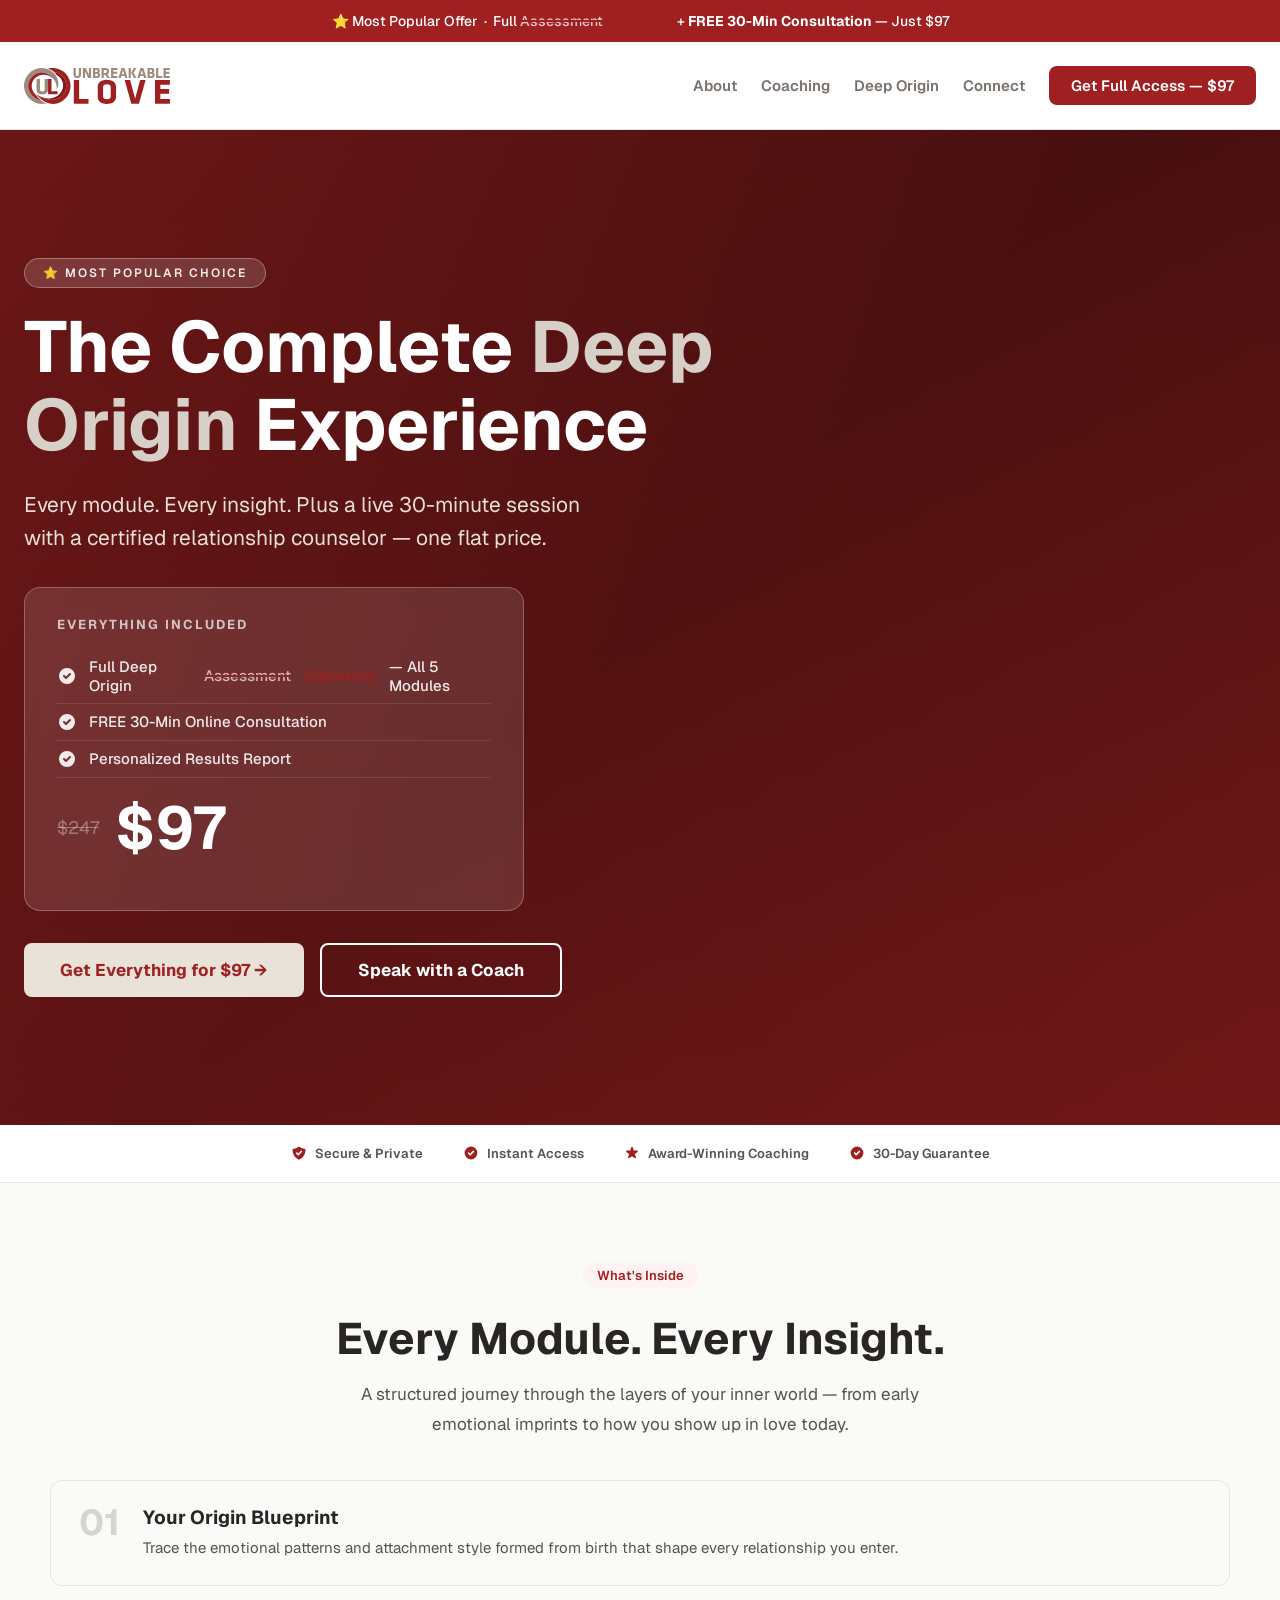
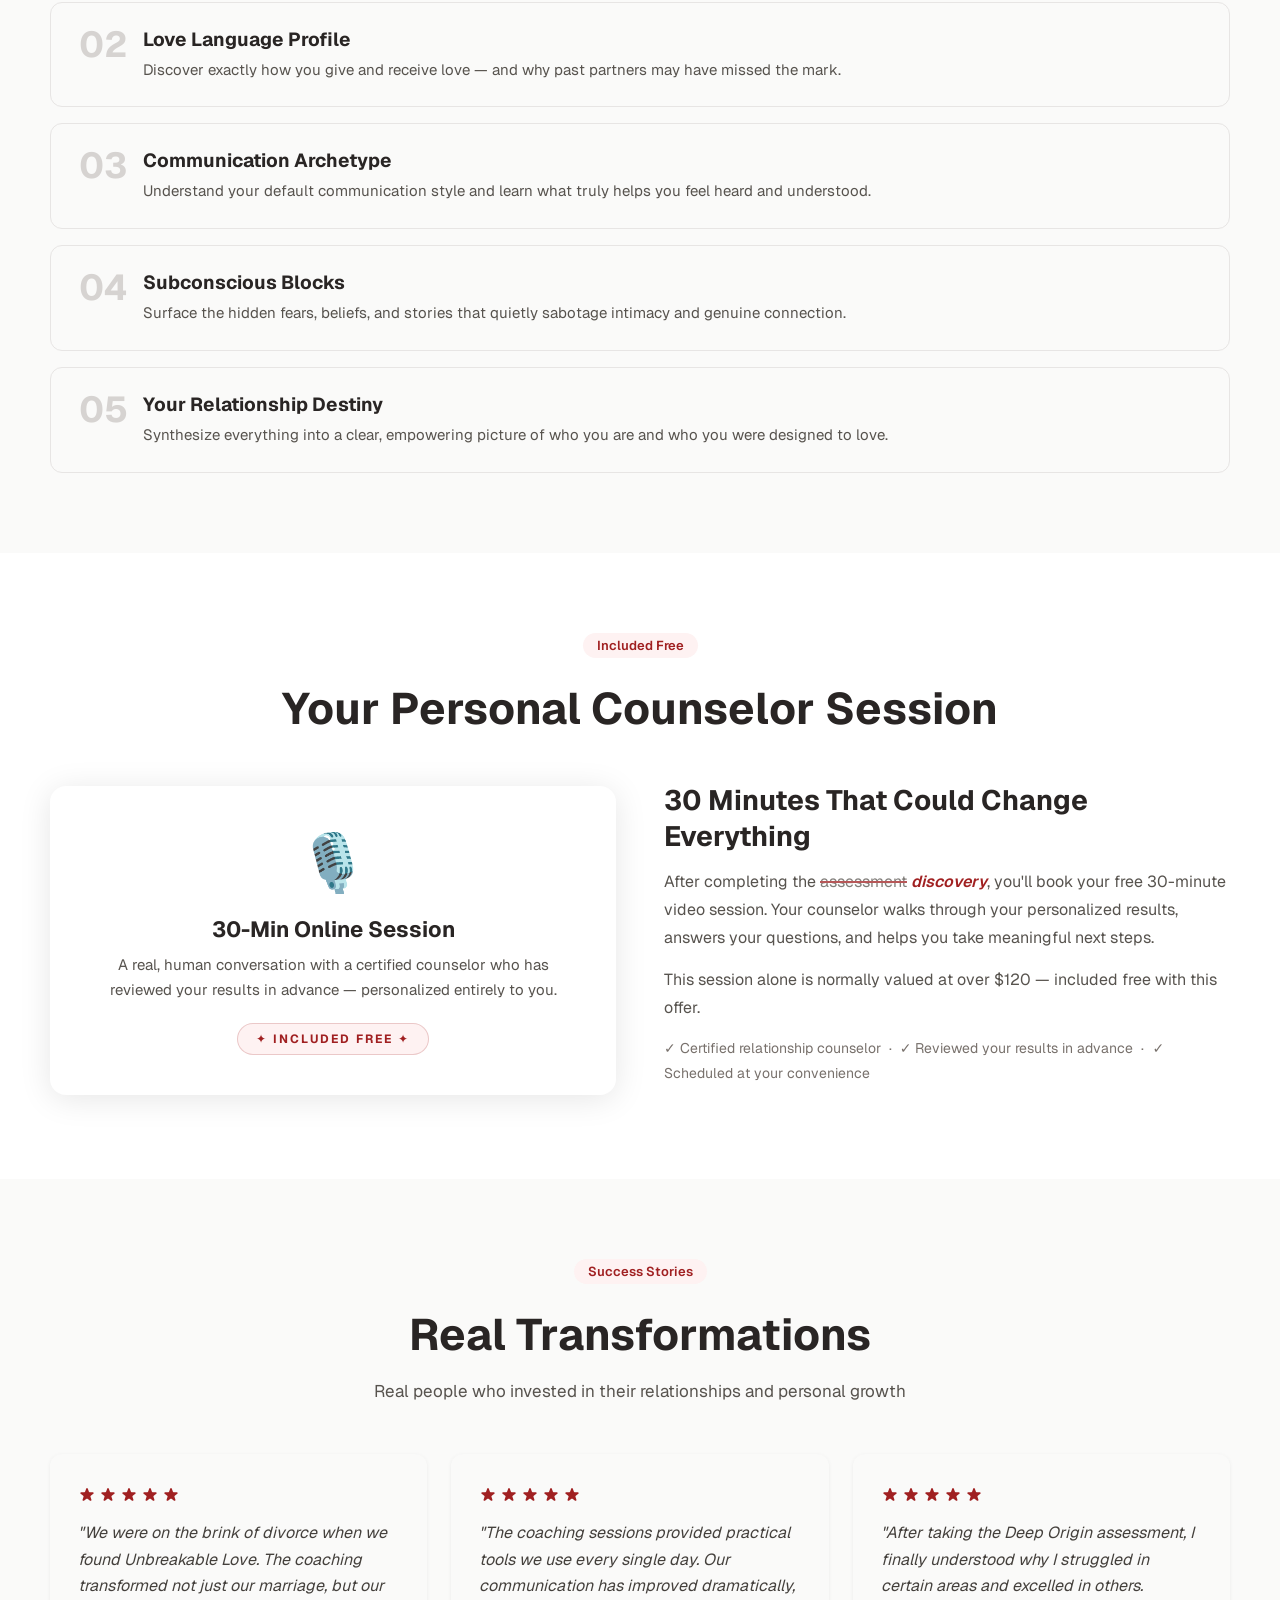
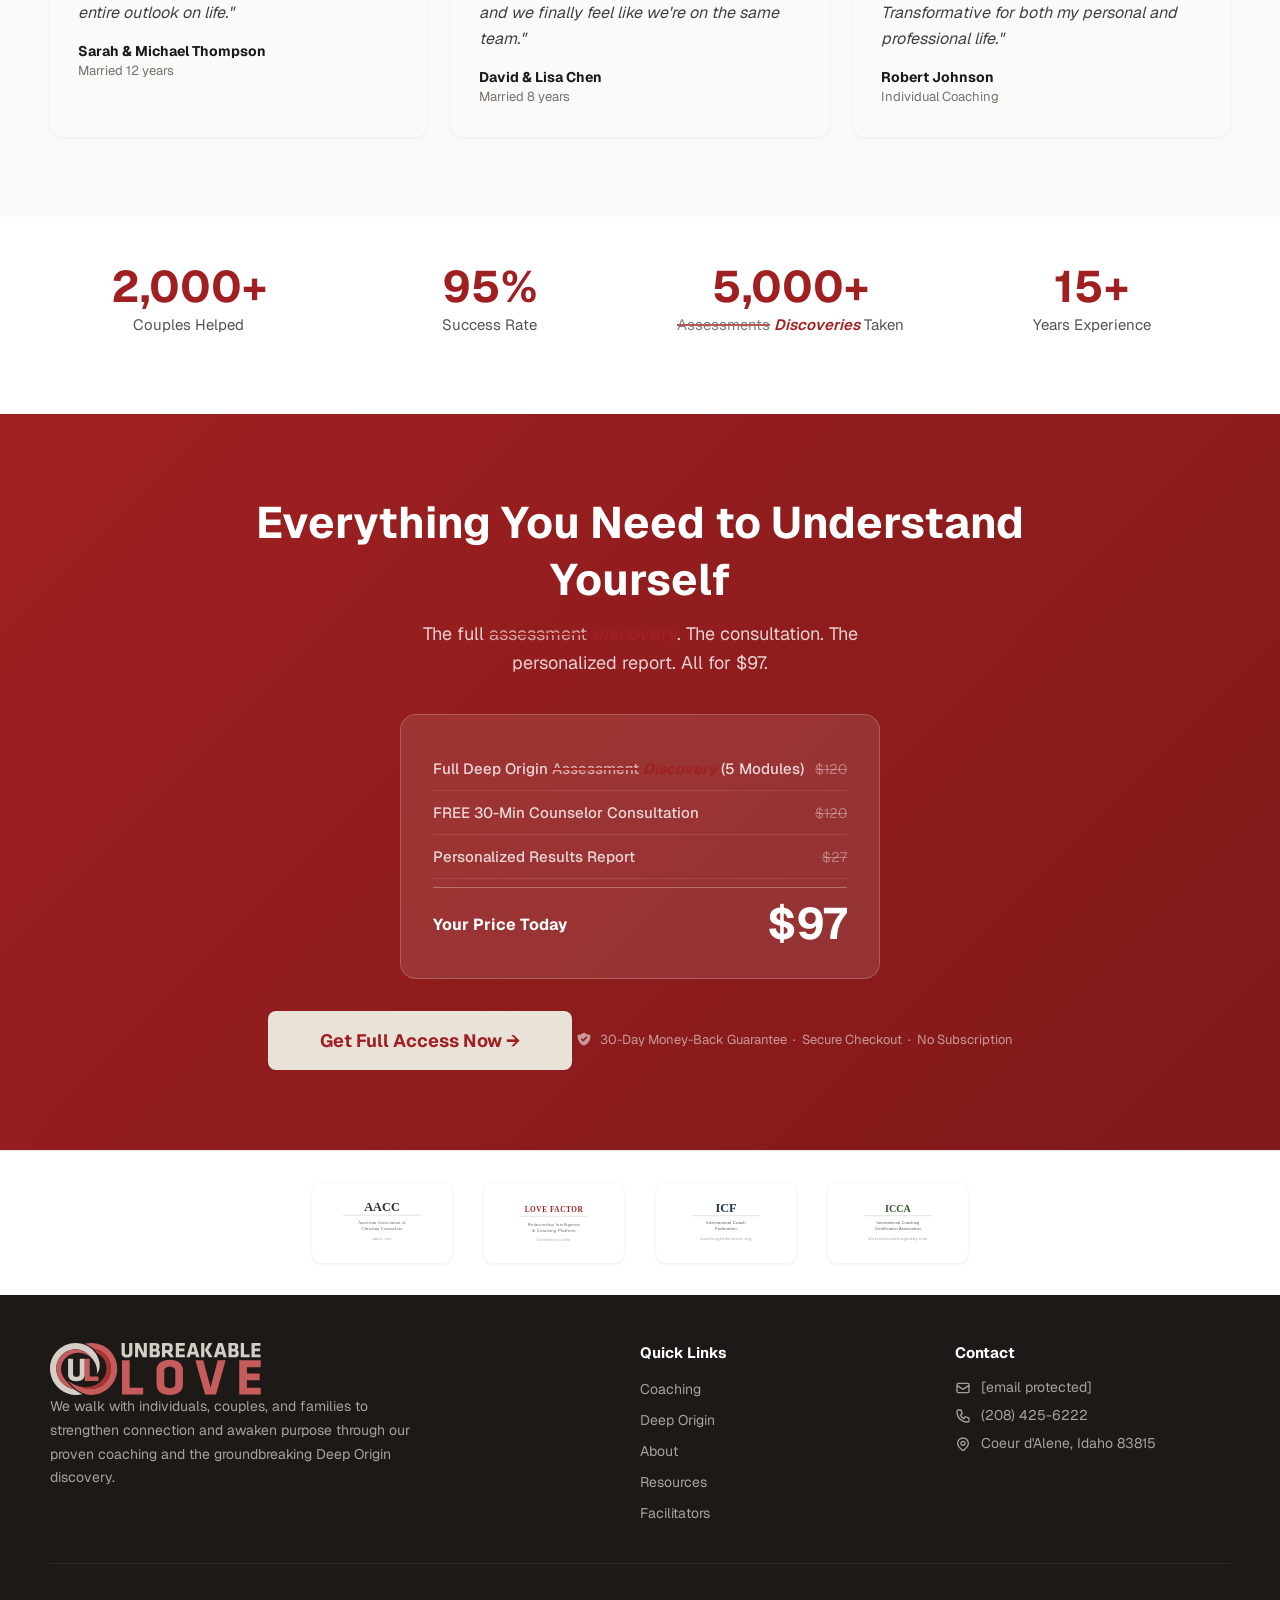
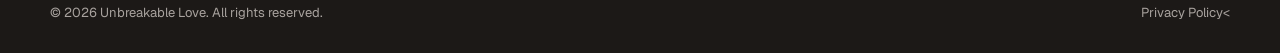
==== commit e8921b08: "style shifting" ====
--- a/complete.html
+++ b/complete.html
@@ -1,391 +1,999 @@
-<!DOCTYPE html>
+<!doctype html>
 <html lang="en">
-<head>
-<meta charset="UTF-8">
-<meta name="viewport" content="width=device-width, initial-scale=1.0">
-<title>Deep Origin – Complete <s>Assessment</s> <span class="discovery-label">Discovery</span> + Free Consultation | Unbreakable Love</title>
-<link href="https://fonts.googleapis.com/css2?family=Geist:wght@300;400;500;600;700&family=Lora:ital,wght@0,400;0,600;1,400&display=swap" rel="stylesheet">
-<style>
-  *, *::before, *::after { box-sizing: border-box; margin: 0; padding: 0; }
-  :root {
-    --primary:    #a02021;
-    --primary-dk: #7f191a;
-    --stone-50:   #fafaf9;
-    --stone-100:  #f5f5f4;
-    --stone-200:  #e7e5e4;
-    --stone-300:  #d6d3d1;
-    --stone-400:  #a8a29e;
-    --stone-500:  #78716c;
-    --stone-600:  #57534e;
-    --stone-700:  #44403c;
-    --stone-800:  #292524;
-    --stone-900:  #1c1917;
-    --white:      #ffffff;
-    --r:          8px;
-  }
-  html { scroll-behavior: smooth; }
-  body { font-family: 'Geist', system-ui, sans-serif; background: var(--white); color: var(--stone-800); overflow-x: hidden; -webkit-font-smoothing: antialiased; }
-
-  /* NAV */
-  nav { position: sticky; top: 0; z-index: 100; background: rgba(255,255,255,0.85); backdrop-filter: blur(12px) saturate(150%); border-bottom: 1px solid var(--stone-200); padding: 0 24px; height: 5.5rem; display: flex; align-items: center; justify-content: center; }
-  .nav-inner { width: 100%; max-width: 1280px; display: flex; align-items: center; justify-content: space-between; }
-  .nav-logo img { height: 36px; display: block; }
-  .nav-logo-text { font-family: 'Lora', serif; font-size: 20px; font-weight: 600; color: var(--stone-800); }
-  .nav-links { display: flex; align-items: center; gap: 24px; }
-  .nav-links a { font-size: 15px; font-weight: 600; color: var(--stone-500); text-decoration: none; transition: color 0.15s; }
-  .nav-links a:hover { color: var(--primary); }
-  .nav-cta { background: var(--primary); color: var(--white) !important; padding: 10px 22px; border-radius: var(--r); font-weight: 600; font-size: 14px; transition: background 0.15s, transform 0.15s !important; }
-  .nav-cta:hover { background: var(--primary-dk) !important; transform: translateY(-1px); }
-
-  /* TOPBAR */
-  .topbar { background: var(--primary); color: var(--white); text-align: center; padding: 12px 24px; font-size: 14px; font-weight: 500; }
-  .topbar strong { font-weight: 700; }
-
-  /* HERO */
-  .hero { position: relative; min-height: 90vh; display: flex; align-items: center; justify-content: center; overflow: hidden; }
-  .hero-bg { position: absolute; inset: 0; background: linear-gradient(135deg, rgba(160,32,33,0.55) 0%, rgba(127,25,26,0.35) 50%, rgba(160,32,33,0.45) 100%), linear-gradient(180deg, #2a0a0a 0%, #4a1010 100%); }
-  .hero-bg::after { content: ''; position: absolute; inset: 0; background-image: url('https://www.unbreakablelove.com/images/backgrounds/hero-couple.png'); background-size: cover; background-position: center; opacity: 0.7; mix-blend-mode: multiply; }
-  .hero-inner { position: relative; z-index: 2; max-width: 1280px; width: 100%; padding: 8rem 24px; }
-  .hero-content { max-width: 720px; }
-  .hero h1 { font-size: clamp(40px, 7vw, 72px); font-weight: 700; color: var(--white); line-height: 1.08; margin-bottom: 24px; }
-  .hero h1 span { color: #d6d0c8; }
-  .hero-sub { font-size: clamp(17px, 2.2vw, 22px); color: #e8e0d8; line-height: 1.6; margin-bottom: 36px; max-width: 580px; }
-  .hero-badge { display: inline-block; background: rgba(255,255,255,0.15); border: 1px solid rgba(255,255,255,0.3); color: rgba(255,255,255,0.9); font-size: 12px; font-weight: 600; letter-spacing: 2px; text-transform: uppercase; padding: 6px 18px; border-radius: 100px; margin-bottom: 20px; }
-  .btn-primary { display: inline-flex; align-items: center; gap: 8px; background: #e8e2d8; color: var(--primary); font-weight: 700; font-size: 17px; padding: 16px 36px; border-radius: var(--r); text-decoration: none; border: none; cursor: pointer; transition: background 0.15s, transform 0.15s; }
-  .btn-primary:hover { background: var(--white); transform: translateY(-1px); }
-  .btn-outline-white { display: inline-flex; align-items: center; gap: 8px; background: transparent; border: 2px solid var(--white); color: var(--white); font-weight: 700; font-size: 17px; padding: 14px 36px; border-radius: var(--r); text-decoration: none; cursor: pointer; transition: background 0.15s, color 0.15s; }
-  .btn-outline-white:hover { background: var(--white); color: var(--primary); }
-  .hero-btns { display: flex; gap: 16px; flex-wrap: wrap; }
-
-  /* INCLUDES CARD in hero */
-  .hero-offer-card {
-    background: rgba(255,255,255,0.12);
-    border: 1px solid rgba(255,255,255,0.25);
-    border-radius: 16px;
-    padding: 28px 32px;
-    margin-bottom: 32px;
-    max-width: 500px;
-    backdrop-filter: blur(8px);
-  }
-  .hero-offer-card h4 { font-size: 13px; font-weight: 700; letter-spacing: 2px; text-transform: uppercase; color: rgba(255,255,255,0.7); margin-bottom: 16px; }
-  .inc-item { display: flex; align-items: center; gap: 12px; padding: 8px 0; border-bottom: 1px solid rgba(255,255,255,0.1); font-size: 15px; color: rgba(255,255,255,0.9); font-weight: 500; }
-  .inc-item:last-child { border-bottom: none; }
-  .inc-item svg { color: rgba(255,255,255,0.9); flex-shrink: 0; }
-  .price-row-hero { display: flex; align-items: center; gap: 16px; margin: 20px 0 24px; }
-  .price-row-hero .old { font-size: 18px; color: rgba(255,255,255,0.35); text-decoration: line-through; }
-  .price-row-hero .new { font-size: 60px; font-weight: 700; color: var(--white); line-height: 1; }
-
-  /* TRUST BAR */
-  .trust-bar { background: var(--white); border-bottom: 1px solid var(--stone-200); padding: 20px 24px; display: flex; justify-content: center; align-items: center; gap: 40px; flex-wrap: wrap; }
-  .trust-item { display: flex; align-items: center; gap: 8px; font-size: 13px; font-weight: 600; color: var(--stone-600); }
-  .trust-item svg { color: var(--primary); }
-
-  /* SECTIONS */
-  .sec { padding: 80px 24px; }
-  .sec-stone { background: var(--stone-50); }
-  .sec-white { background: var(--white); }
-  .container { max-width: 1180px; margin: 0 auto; }
-  .container-sm { max-width: 780px; margin: 0 auto; }
-  .sec-label { display: inline-block; background: #fef2f2; color: var(--primary); font-size: 13px; font-weight: 600; padding: 4px 14px; border-radius: 100px; margin-bottom: 14px; }
-  .sec-title { font-size: clamp(28px, 4vw, 44px); font-weight: 700; color: var(--stone-800); line-height: 1.15; margin-bottom: 16px; }
-  .body-p { font-size: 17px; line-height: 1.75; color: var(--stone-600); }
-
-  /* MODULES GRID */
-  .modules-grid { display: flex; flex-direction: column; gap: 16px; margin-top: 40px; }
-  .mod-row { display: flex; gap: 20px; align-items: flex-start; background: var(--stone-50); border-radius: 12px; padding: 24px 28px; border: 1px solid var(--stone-200); transition: border-color 0.2s, transform 0.2s; }
-  .mod-row:hover { border-color: var(--stone-300); transform: translateX(4px); }
-  .mod-num { font-size: 36px; font-weight: 700; color: var(--stone-300); line-height: 1; flex-shrink: 0; width: 44px; }
-  .mod-content h4 { font-size: 19px; font-weight: 700; color: var(--stone-800); margin-bottom: 6px; }
-  .mod-content p { font-size: 15px; line-height: 1.65; color: var(--stone-600); }
-
-  /* CONSULTATION */
-  .consult-grid { display: grid; grid-template-columns: 1fr 1fr; gap: 48px; align-items: center; margin-top: 48px; }
-  .consult-card { background: var(--white); border-radius: 16px; padding: 40px; box-shadow: 0 4px 32px rgba(0,0,0,0.1); text-align: center; }
-  .consult-card .big { font-size: 56px; margin-bottom: 16px; }
-  .consult-card h4 { font-size: 22px; font-weight: 700; color: var(--stone-800); margin-bottom: 10px; }
-  .consult-card p { font-size: 15px; color: var(--stone-600); line-height: 1.65; margin-bottom: 20px; }
-  .free-badge { display: inline-block; background: #fef2f2; border: 1px solid rgba(160,32,33,0.2); color: var(--primary); font-size: 12px; font-weight: 700; letter-spacing: 2px; text-transform: uppercase; padding: 7px 18px; border-radius: 100px; }
-  .consult-copy h3 { font-size: 28px; font-weight: 700; color: var(--stone-800); margin-bottom: 14px; }
-  .consult-copy p { font-size: 16px; line-height: 1.75; color: var(--stone-600); margin-bottom: 14px; }
-
-  /* TESTIMONIALS */
-  .testi-grid { display: grid; grid-template-columns: repeat(auto-fit, minmax(260px, 1fr)); gap: 24px; margin-top: 48px; }
-  .testi-card { background: var(--stone-50); border-radius: 12px; padding: 32px 28px; box-shadow: 0 1px 4px rgba(0,0,0,0.06); transition: box-shadow 0.2s; }
-  .testi-card:hover { box-shadow: 0 4px 20px rgba(0,0,0,0.1); }
-  .stars { display: flex; gap: 3px; margin-bottom: 16px; }
-  .stars svg { color: var(--primary); width: 18px; height: 18px; }
-  .testi-card blockquote { font-size: 16px; line-height: 1.65; color: var(--stone-700); font-style: italic; margin-bottom: 16px; }
-  .testi-name { font-weight: 700; font-size: 14px; color: var(--stone-900); }
-  .testi-role { font-size: 13px; color: var(--stone-500); margin-top: 2px; }
-
-  /* STATS */
-  .stats-grid { display: grid; grid-template-columns: repeat(4, 1fr); gap: 24px; text-align: center; margin-top: 48px; }
-  .stat-num { font-size: 44px; font-weight: 700; color: var(--primary); line-height: 1; margin-bottom: 6px; }
-  .stat-label { font-size: 15px; color: var(--stone-600); }
-
-  /* CTA BOTTOM */
-  .cta-bottom { background: linear-gradient(135deg, var(--primary) 0%, var(--primary-dk) 100%); padding: 80px 24px; text-align: center; }
-  .cta-bottom h2 { font-size: clamp(28px, 4vw, 44px); font-weight: 700; color: var(--white); margin-bottom: 12px; }
-  .cta-bottom p { font-size: 18px; color: rgba(255,255,255,0.8); max-width: 520px; margin: 0 auto 36px; line-height: 1.6; }
-
-  .value-stack { background: rgba(255,255,255,0.1); border: 1px solid rgba(255,255,255,0.2); border-radius: 16px; padding: 32px; max-width: 460px; margin: 0 auto 32px; }
-  .v-row { display: flex; justify-content: space-between; align-items: center; padding: 10px 0; border-bottom: 1px solid rgba(255,255,255,0.1); font-size: 15px; color: rgba(255,255,255,0.8); }
-  .v-row:last-child { border-bottom: none; }
-  .v-name { font-weight: 500; }
-  .v-price { color: rgba(255,255,255,0.4); text-decoration: line-through; font-size: 14px; }
-  .v-total { display: flex; justify-content: space-between; align-items: center; padding: 14px 0 0; border-top: 1px solid rgba(255,255,255,0.3); margin-top: 8px; }
-  .v-total-label { font-size: 16px; font-weight: 700; color: var(--white); }
-  .v-total-price { font-size: 42px; font-weight: 700; color: var(--white); line-height: 1; }
-
-  .btn-white-lg { display: inline-block; background: #e8e2d8; color: var(--primary); font-weight: 700; font-size: 18px; padding: 18px 48px; border-radius: var(--r); text-decoration: none; transition: background 0.15s; }
-  .btn-white-lg:hover { background: var(--white); }
-
-  .guarantee { display: inline-flex; align-items: center; gap: 8px; font-size: 13px; color: rgba(255,255,255,0.55); margin-top: 18px; }
-
-  /* ASSOC */
-  .assoc-bar { background: var(--white); border-top: 1px solid var(--stone-200); padding: 32px 24px; display: flex; justify-content: center; align-items: center; gap: 32px; flex-wrap: wrap; }
-  .assoc-bar a { display: flex; align-items: center; justify-content: center; width: 140px; height: 80px; background: var(--white); border-radius: 10px; padding: 12px; box-shadow: 0 1px 4px rgba(0,0,0,0.08); transition: box-shadow 0.2s; }
-  .assoc-bar a:hover { box-shadow: 0 4px 16px rgba(0,0,0,0.12); }
-  .assoc-bar img { max-height: 100%; max-width: 100%; object-fit: contain; filter: grayscale(1); transition: filter 0.2s; }
-  .assoc-bar a:hover img { filter: grayscale(0); }
-
-  /* FOOTER */
-  footer { background: var(--stone-900); color: var(--stone-400); padding: 48px 24px 32px; }
-  .footer-inner { max-width: 1180px; margin: 0 auto; }
-  .footer-top { display: grid; grid-template-columns: 2fr 1fr 1fr; gap: 40px; margin-bottom: 40px; padding-bottom: 40px; border-bottom: 1px solid rgba(255,255,255,0.07); }
-  .footer-logo { height: 52px; margin-bottom: 16px; }
-  .footer-desc { font-size: 14px; line-height: 1.7; color: var(--stone-400); max-width: 360px; }
-  .footer-col h4 { font-size: 15px; font-weight: 700; color: var(--white); margin-bottom: 16px; }
-  .footer-col ul { list-style: none; display: flex; flex-direction: column; gap: 10px; }
-  .footer-col ul li a { font-size: 14px; color: var(--stone-400); text-decoration: none; transition: color 0.15s; }
-  .footer-col ul li a:hover { color: var(--stone-200); }
-  .footer-contact { list-style: none; display: flex; flex-direction: column; gap: 12px; }
-  .footer-contact li { display: flex; align-items: flex-start; gap: 10px; font-size: 14px; color: var(--stone-400); }
-  .footer-contact li svg { flex-shrink: 0; margin-top: 2px; width: 16px; height: 16px; }
-  .footer-bottom { display: flex; align-items: center; justify-content: space-between; flex-wrap: wrap; gap: 12px; font-size: 13px; }
-  .footer-bottom a { color: var(--stone-400); text-decoration: none; transition: color 0.15s; }
-  .footer-bottom a:hover { color: var(--stone-200); }
-
-  @media (max-width: 768px) {
-    nav .nav-links { display: none; }
-    .consult-grid { grid-template-columns: 1fr; }
-    .stats-grid { grid-template-columns: repeat(2, 1fr); }
-    .footer-top { grid-template-columns: 1fr; }
-    .hero-inner { padding: 6rem 20px; }
-  }
-
-  /* <s>Assessment</s> <span class="discovery-label">Discovery</span> → Discovery strikethrough style */
-  s {
-    text-decoration: line-through;
-    text-decoration-color: var(--primary);
-    text-decoration-thickness: 2px;
-    color: inherit;
-  }
-  s + * , s + span, s ~ * { }
-
-
-  /* <s>Assessment</s> <span class="discovery-label">Discovery</span> strikethrough + Discovery label */
-  s {
-    text-decoration: line-through;
-    text-decoration-color: var(--primary);
-    text-decoration-thickness: 2px;
-    color: inherit;
-    opacity: 0.75;
-  }
-  .discovery-label {
-    color: var(--primary);
-    font-style: italic;
-    font-weight: 600;
-  }
-
-</style>
-</head>
-<body>
-
-<div class="topbar">⭐ Most Popular Offer &nbsp;·&nbsp; Full <s>Assessment</s> <span class="discovery-label">Discovery</span> + <strong>FREE 30-Min Consultation</strong> — Just $97</div>
-
-<nav>
-  <div class="nav-inner">
-    <a href="https://www.unbreakablelove.com" class="nav-logo"><svg viewBox="0 0 2455.1 605.8" style="height:36px;width:auto;display:block;" aria-label="Unbreakable Love"><g><g><path d="M959.9,0v118.4c0,25.3-15.8,51.2-63,51.2s-63-25.8-63-51.2V0h37.6v114.9c0,13.5,6.5,21.3,25.3,21.3s25.3-7.8,25.3-21.3V0h37.6Z" style="fill:#9e8b7e"/><path d="M1027.1,57.2v109.9h-35.9V0h46.2l54.9,115.1V0h35.9v167.1h-46.4l-54.7-109.9Z" style="fill:#9e8b7e"/><path d="M1232.1,167.1h-71.2V0h66c34.9,0,47.7,14,47.7,36.6v17.1c0,12-5.3,20.6-18.6,26.3,13.8,3.3,24.6,15.3,24.6,30.9v16.3c0,23.6-15.1,39.9-48.4,39.9ZM1236.9,42.1c0-7.3-4.5-11.8-15-11.8h-23.3v38.1h23.3c10,0,15-5,15-11.8v-14.5ZM1242.9,111.9c0-9.3-5.8-14-15.8-14h-28.6v38.9h23.3c11.8,0,21.1-2.5,21.1-14.6v-10.3Z" style="fill:#9e8b7e"/><path d="M1364.1,115.1h-22.1v51.9h-37.6V0h69.5c40.6,0,55.7,16.1,55.7,47.4v20.6c0,20.8-7.5,34.9-24.3,41.9l40.4,57.2h-44.7l-36.9-51.9ZM1391.9,50.9c0-12.5-4.8-17.6-20.1-17.6h-29.9v49.2h29.9c16.1,0,20.1-5.8,20.1-18.3v-13.3Z" style="fill:#9e8b7e"/><path d="M1465.7,167.1V0h105.1v33.4h-67.5v30.6h62.2v33.4h-62.2v36.4h67.5v33.4h-105.1Z" style="fill:#9e8b7e"/><path d="M1741.9,167.1h-39.1l-9-32.6h-55.9l-9,32.6h-39.1L1640.5,0h50.2l51.2,167.1ZM1646.3,103.1h38.4l-19.1-70-19.3,70Z" style="fill:#9e8b7e"/><path d="M1760.7,0h37.6v167.1h-37.6V0ZM1803.1,81.8L1848.2,0h42.4l-46.9,81.8,50.4,85.3h-42.4l-48.7-85.3Z" style="fill:#9e8b7e"/><path d="M2060.2,167.1h-39.1l-9-32.6h-55.9l-9,32.6h-39.1L1958.9,0h50.2l51.2,167.1ZM1964.7,103.1h38.4l-19.1-70-19.3,70Z" style="fill:#9e8b7e"/><path d="M2150.3,167.1h-71.2V0h66c34.9,0,47.7,14,47.7,36.6v17.1c0,12-5.3,20.6-18.6,26.3,13.8,3.3,24.6,15.3,24.6,30.9v16.3c0,23.6-15.1,39.9-48.4,39.9ZM2155.1,42.1c0-7.3-4.5-11.8-15.1-11.8h-23.3v38.1h23.3c10,0,15.1-5,15.1-11.8v-14.5ZM2161.1,111.9c0-9.3-5.8-14-15.8-14h-28.6v38.9h23.3c11.8,0,21.1-2.5,21.1-14.6v-10.3Z" style="fill:#9e8b7e"/><path d="M2222.6,167.1V0h37.6v133.7h66.2v33.4h-103.9Z" style="fill:#9e8b7e"/><path d="M2347.7,167.1V0h105.1v33.4h-67.5v30.6h62.2v33.4h-62.2v36.4h67.5v33.4h-105.1Z" style="fill:#9e8b7e"/></g><g><path d="M838.2,599.8V201.8h89.6v318.5h157.8v79.5h-247.4Z" style="fill:#a02021"/><path d="M1549.3,483.9c0,60.4-41.8,121.9-154.2,121.9s-154.2-61.5-154.2-121.9v-166.1c0-60.4,41.8-121.9,154.2-121.9s154.2,61.5,154.2,121.9v166.1ZM1459.6,325.5c0-31.1-19.7-50.2-64.5-50.2s-64.5,19.1-64.5,50.2v150.6c0,31.1,19.7,50.2,64.5,50.2s64.5-19.1,64.5-50.2v-150.6Z" style="fill:#a02021"/><path d="M1934.1,599.8h-127.9l-112.3-398h92l84.3,316.7,84.3-316.7h92l-112.3,398Z" style="fill:#a02021"/><path d="M2204.8,599.8V201.8h250.4v79.5h-160.7v72.9h148.2v79.5h-148.2v86.6h160.7v79.5h-250.4Z" style="fill:#a02021"/></g></g><g><path d="M506.3,68.4c-22.9-21.2-50.9-38-79.1-51.2-6.2-2.9-15.2-6.7-23.9-9.6C431.9,1,462.9-.8,491.6.3c212.2,7.8,352.3,222.8,266.9,419.8-62.5,144.2-232,227.5-381.5,162-67-29.4-118.9-83.9-167.3-137l.6-1.9c36.2,27,77.7,46.9,121.3,59-2.6,3.9-.7,1.9,1.8,2.7,37.2,12,66.2,26.8,106.7,30.7,159.2,15.2,296.1-117.1,267.3-278.8-17.6-98.7-100.6-178.7-201.2-188.4Z" style="fill:#a02021"/><path d="M506.3,68.4c100.6,9.8,183.6,89.7,201.2,188.4,28.8,161.7-108,294-267.3,278.8-40.5-3.9-69.6-18.7-106.7-30.7-2.5-.8-4.3,1.2-1.8-2.7,98.5,27.4,206.2,6.3,275.4-71.9,76.3-86.2,68.8-213.8-21.9-286.3-10-8-36.1-24.9-36.1-24.9,0,0-26-35.4-42.8-50.9Z" style="fill:#7f191a"/><path d="M286.8,540.8c20.9,16.8,43.9,30.6,67.2,43.9l22.7,11.3c-13.1,2.4-26,5.8-39.3,7.5-144.7,18.4-282.3-78.9-324-216.1C-54,165.8,143.8-45.5,369,8.7c104.9,25.3,177.3,102,204,202.8,13.3,50.1,4.9,118.3-29.7,147.6,8.7-17.8,15.1-110.3-63.9-189.2-30.2-30.2-46.8-53.8-86.8-73C214.1,11.2,26.5,183.3,84.4,369.1c28.5,91.5,110.1,153.7,202.5,171.7Z" style="fill:#9e8b7e"/><path d="M392.5,96.8C214.1,11.2,26.5,183.3,84.4,369.1c28.5,91.5,110.1,153.7,202.5,171.7-24.8-20-51.3-46.6-73.2-69.9-40.1-42.5-77.3-86.3-83.4-147-2.7-26.8-.2-41.1,5.1-66.8,0-.4,0-.9,0-1.3,5-14.6,10.3-30.1,18-43.6,14.5-25.5,39.6-50.4,64.3-66,4.4-2.8,29.1-14.5,29.4-16.2,12.9-4.3,25.1-8.7,38.5-11.6,5.4-1.1,10-1.8,15.4-2.6,38.5-5.2,69-1.7,105.3,11.6,14,5.1,25.9,10.8,38.9,18.2,21.5,12.3,34.3,24.1,34.3,24.1-28.2-32.2-46.8-53.8-86.8-73Z" style="fill:#a02021"/><path d="M404.7,184.8v182.4c0,39-24.3,78.8-97,78.8s-97-39.8-97-78.8v-182.4h58v177c0,20.9,10,32.8,39,32.8s39-12,39-32.8v-177h58Z" style="fill:#9e8b7e"/><path d="M404.7,442.2V184.8h58v206h102v51.4h-160Z" style="fill:#a02021"/></g></svg></a>
-    <div class="nav-links">
-      <a href="https://www.unbreakablelove.com/about">About</a>
-      <a href="https://www.unbreakablelove.com/coaching">Coaching</a>
-      <a href="https://www.unbreakablelove.com/deeporigin">Deep Origin</a>
-      <a href="https://www.unbreakablelove.com/connect">Connect</a>
-      <a href="#get-started" class="nav-cta">Get Full Access — $97</a>
+  <head>
+    <meta charset="UTF-8" />
+    <meta name="viewport" content="width=device-width, initial-scale=1.0" />
+    <title>
+      Deep Origin – Complete <s>Assessment</s> <span
+      class="discovery-label">Discovery</span> + Free Consultation | Unbreakable
+      Love
+    </title>
+    <link
+      href="https://fonts.googleapis.com/css2?family=Geist:wght@300;400;500;600;700&family=Lora:ital,wght@0,400;0,600;1,400&display=swap"
+      rel="stylesheet"
+    />
+    <link rel="stylesheet" href="style.css" />
+  </head>
+  <body>
+    <div class="topbar">
+      ⭐ Most Popular Offer &nbsp;·&nbsp; Full <s>Assessment</s>
+      <span class="discovery-label">Discovery</span> +
+      <strong>FREE 30-Min Consultation</strong> — Just $97
     </div>
-  </div>
-</nav>
-
-<section class="hero">
-  <div class="hero-bg"></div>
-  <div class="hero-inner">
-    <div class="hero-content">
-      <div class="hero-badge">⭐ Most Popular Choice</div>
-      <h1>The Complete <span>Deep Origin</span> Experience</h1>
-      <p class="hero-sub">Every module. Every insight. Plus a live 30-minute session with a certified relationship counselor — one flat price.</p>
-
-      <div class="hero-offer-card">
-        <h4>Everything Included</h4>
-        <div class="inc-item">
-          <svg width="20" height="20" fill="currentColor" viewBox="0 0 20 20"><path fill-rule="evenodd" d="M10 18a8 8 0 100-16 8 8 0 000 16zm3.707-9.293a1 1 0 00-1.414-1.414L9 10.586 7.707 9.293a1 1 0 00-1.414 1.414l2 2a1 1 0 001.414 0l4-4z" clip-rule="evenodd"/></svg>
-          Full Deep Origin <s>Assessment</s> <span class="discovery-label">Discovery</span> — All 5 Modules
-        </div>
-        <div class="inc-item">
-          <svg width="20" height="20" fill="currentColor" viewBox="0 0 20 20"><path fill-rule="evenodd" d="M10 18a8 8 0 100-16 8 8 0 000 16zm3.707-9.293a1 1 0 00-1.414-1.414L9 10.586 7.707 9.293a1 1 0 00-1.414 1.414l2 2a1 1 0 001.414 0l4-4z" clip-rule="evenodd"/></svg>
-          FREE 30-Min Online Consultation
-        </div>
-        <div class="inc-item">
-          <svg width="20" height="20" fill="currentColor" viewBox="0 0 20 20"><path fill-rule="evenodd" d="M10 18a8 8 0 100-16 8 8 0 000 16zm3.707-9.293a1 1 0 00-1.414-1.414L9 10.586 7.707 9.293a1 1 0 00-1.414 1.414l2 2a1 1 0 001.414 0l4-4z" clip-rule="evenodd"/></svg>
-          Personalized Results Report
-        </div>
-        <div class="price-row-hero">
-          <span class="old">$247</span>
-          <span class="new">$97</span>
-        </div>
-      </div>
-
-      <div class="hero-btns">
-        <a href="#get-started" class="btn-primary">Get Everything for $97 →</a>
-        <a href="https://www.unbreakablelove.com/coaching" class="btn-outline-white">Speak with a Coach</a>
+
+    <nav>
+      <div class="nav-inner">
+        <a href="https://www.unbreakablelove.com" class="nav-logo"
+          ><svg
+            viewBox="0 0 2455.1 605.8"
+            style="height: 36px; width: auto; display: block"
+            aria-label="Unbreakable Love"
+          >
+            <g>
+              <g>
+                <path
+                  d="M959.9,0v118.4c0,25.3-15.8,51.2-63,51.2s-63-25.8-63-51.2V0h37.6v114.9c0,13.5,6.5,21.3,25.3,21.3s25.3-7.8,25.3-21.3V0h37.6Z"
+                  style="fill: #9e8b7e"
+                />
+                <path
+                  d="M1027.1,57.2v109.9h-35.9V0h46.2l54.9,115.1V0h35.9v167.1h-46.4l-54.7-109.9Z"
+                  style="fill: #9e8b7e"
+                />
+                <path
+                  d="M1232.1,167.1h-71.2V0h66c34.9,0,47.7,14,47.7,36.6v17.1c0,12-5.3,20.6-18.6,26.3,13.8,3.3,24.6,15.3,24.6,30.9v16.3c0,23.6-15.1,39.9-48.4,39.9ZM1236.9,42.1c0-7.3-4.5-11.8-15-11.8h-23.3v38.1h23.3c10,0,15-5,15-11.8v-14.5ZM1242.9,111.9c0-9.3-5.8-14-15.8-14h-28.6v38.9h23.3c11.8,0,21.1-2.5,21.1-14.6v-10.3Z"
+                  style="fill: #9e8b7e"
+                />
+                <path
+                  d="M1364.1,115.1h-22.1v51.9h-37.6V0h69.5c40.6,0,55.7,16.1,55.7,47.4v20.6c0,20.8-7.5,34.9-24.3,41.9l40.4,57.2h-44.7l-36.9-51.9ZM1391.9,50.9c0-12.5-4.8-17.6-20.1-17.6h-29.9v49.2h29.9c16.1,0,20.1-5.8,20.1-18.3v-13.3Z"
+                  style="fill: #9e8b7e"
+                />
+                <path
+                  d="M1465.7,167.1V0h105.1v33.4h-67.5v30.6h62.2v33.4h-62.2v36.4h67.5v33.4h-105.1Z"
+                  style="fill: #9e8b7e"
+                />
+                <path
+                  d="M1741.9,167.1h-39.1l-9-32.6h-55.9l-9,32.6h-39.1L1640.5,0h50.2l51.2,167.1ZM1646.3,103.1h38.4l-19.1-70-19.3,70Z"
+                  style="fill: #9e8b7e"
+                />
+                <path
+                  d="M1760.7,0h37.6v167.1h-37.6V0ZM1803.1,81.8L1848.2,0h42.4l-46.9,81.8,50.4,85.3h-42.4l-48.7-85.3Z"
+                  style="fill: #9e8b7e"
+                />
+                <path
+                  d="M2060.2,167.1h-39.1l-9-32.6h-55.9l-9,32.6h-39.1L1958.9,0h50.2l51.2,167.1ZM1964.7,103.1h38.4l-19.1-70-19.3,70Z"
+                  style="fill: #9e8b7e"
+                />
+                <path
+                  d="M2150.3,167.1h-71.2V0h66c34.9,0,47.7,14,47.7,36.6v17.1c0,12-5.3,20.6-18.6,26.3,13.8,3.3,24.6,15.3,24.6,30.9v16.3c0,23.6-15.1,39.9-48.4,39.9ZM2155.1,42.1c0-7.3-4.5-11.8-15.1-11.8h-23.3v38.1h23.3c10,0,15.1-5,15.1-11.8v-14.5ZM2161.1,111.9c0-9.3-5.8-14-15.8-14h-28.6v38.9h23.3c11.8,0,21.1-2.5,21.1-14.6v-10.3Z"
+                  style="fill: #9e8b7e"
+                />
+                <path
+                  d="M2222.6,167.1V0h37.6v133.7h66.2v33.4h-103.9Z"
+                  style="fill: #9e8b7e"
+                />
+                <path
+                  d="M2347.7,167.1V0h105.1v33.4h-67.5v30.6h62.2v33.4h-62.2v36.4h67.5v33.4h-105.1Z"
+                  style="fill: #9e8b7e"
+                />
+              </g>
+              <g>
+                <path
+                  d="M838.2,599.8V201.8h89.6v318.5h157.8v79.5h-247.4Z"
+                  style="fill: #a02021"
+                />
+                <path
+                  d="M1549.3,483.9c0,60.4-41.8,121.9-154.2,121.9s-154.2-61.5-154.2-121.9v-166.1c0-60.4,41.8-121.9,154.2-121.9s154.2,61.5,154.2,121.9v166.1ZM1459.6,325.5c0-31.1-19.7-50.2-64.5-50.2s-64.5,19.1-64.5,50.2v150.6c0,31.1,19.7,50.2,64.5,50.2s64.5-19.1,64.5-50.2v-150.6Z"
+                  style="fill: #a02021"
+                />
+                <path
+                  d="M1934.1,599.8h-127.9l-112.3-398h92l84.3,316.7,84.3-316.7h92l-112.3,398Z"
+                  style="fill: #a02021"
+                />
+                <path
+                  d="M2204.8,599.8V201.8h250.4v79.5h-160.7v72.9h148.2v79.5h-148.2v86.6h160.7v79.5h-250.4Z"
+                  style="fill: #a02021"
+                />
+              </g>
+            </g>
+            <g>
+              <path
+                d="M506.3,68.4c-22.9-21.2-50.9-38-79.1-51.2-6.2-2.9-15.2-6.7-23.9-9.6C431.9,1,462.9-.8,491.6.3c212.2,7.8,352.3,222.8,266.9,419.8-62.5,144.2-232,227.5-381.5,162-67-29.4-118.9-83.9-167.3-137l.6-1.9c36.2,27,77.7,46.9,121.3,59-2.6,3.9-.7,1.9,1.8,2.7,37.2,12,66.2,26.8,106.7,30.7,159.2,15.2,296.1-117.1,267.3-278.8-17.6-98.7-100.6-178.7-201.2-188.4Z"
+                style="fill: #a02021"
+              />
+              <path
+                d="M506.3,68.4c100.6,9.8,183.6,89.7,201.2,188.4,28.8,161.7-108,294-267.3,278.8-40.5-3.9-69.6-18.7-106.7-30.7-2.5-.8-4.3,1.2-1.8-2.7,98.5,27.4,206.2,6.3,275.4-71.9,76.3-86.2,68.8-213.8-21.9-286.3-10-8-36.1-24.9-36.1-24.9,0,0-26-35.4-42.8-50.9Z"
+                style="fill: #7f191a"
+              />
+              <path
+                d="M286.8,540.8c20.9,16.8,43.9,30.6,67.2,43.9l22.7,11.3c-13.1,2.4-26,5.8-39.3,7.5-144.7,18.4-282.3-78.9-324-216.1C-54,165.8,143.8-45.5,369,8.7c104.9,25.3,177.3,102,204,202.8,13.3,50.1,4.9,118.3-29.7,147.6,8.7-17.8,15.1-110.3-63.9-189.2-30.2-30.2-46.8-53.8-86.8-73C214.1,11.2,26.5,183.3,84.4,369.1c28.5,91.5,110.1,153.7,202.5,171.7Z"
+                style="fill: #9e8b7e"
+              />
+              <path
+                d="M392.5,96.8C214.1,11.2,26.5,183.3,84.4,369.1c28.5,91.5,110.1,153.7,202.5,171.7-24.8-20-51.3-46.6-73.2-69.9-40.1-42.5-77.3-86.3-83.4-147-2.7-26.8-.2-41.1,5.1-66.8,0-.4,0-.9,0-1.3,5-14.6,10.3-30.1,18-43.6,14.5-25.5,39.6-50.4,64.3-66,4.4-2.8,29.1-14.5,29.4-16.2,12.9-4.3,25.1-8.7,38.5-11.6,5.4-1.1,10-1.8,15.4-2.6,38.5-5.2,69-1.7,105.3,11.6,14,5.1,25.9,10.8,38.9,18.2,21.5,12.3,34.3,24.1,34.3,24.1-28.2-32.2-46.8-53.8-86.8-73Z"
+                style="fill: #a02021"
+              />
+              <path
+                d="M404.7,184.8v182.4c0,39-24.3,78.8-97,78.8s-97-39.8-97-78.8v-182.4h58v177c0,20.9,10,32.8,39,32.8s39-12,39-32.8v-177h58Z"
+                style="fill: #9e8b7e"
+              />
+              <path
+                d="M404.7,442.2V184.8h58v206h102v51.4h-160Z"
+                style="fill: #a02021"
+              />
+            </g></svg
+        ></a>
+        <div class="nav-links">
+          <a href="https://www.unbreakablelove.com/about">About</a>
+          <a href="https://www.unbreakablelove.com/coaching">Coaching</a>
+          <a href="https://www.unbreakablelove.com/deeporigin">Deep Origin</a>
+          <a href="https://www.unbreakablelove.com/connect">Connect</a>
+          <a href="#get-started" class="nav-cta">Get Full Access — $97</a>
+        </div>
+      </div>
+    </nav>
+
+    <section class="hero">
+      <div class="hero-bg"></div>
+      <div class="hero-inner">
+        <div class="hero-content">
+          <div class="hero-badge">⭐ Most Popular Choice</div>
+          <h1>The Complete <span>Deep Origin</span> Experience</h1>
+          <p class="hero-sub">
+            Every module. Every insight. Plus a live 30-minute session with a
+            certified relationship counselor — one flat price.
+          </p>
+
+          <div class="hero-offer-card">
+            <h4>Everything Included</h4>
+            <div class="inc-item">
+              <svg
+                width="20"
+                height="20"
+                fill="currentColor"
+                viewBox="0 0 20 20"
+              >
+                <path
+                  fill-rule="evenodd"
+                  d="M10 18a8 8 0 100-16 8 8 0 000 16zm3.707-9.293a1 1 0 00-1.414-1.414L9 10.586 7.707 9.293a1 1 0 00-1.414 1.414l2 2a1 1 0 001.414 0l4-4z"
+                  clip-rule="evenodd"
+                />
+              </svg>
+              Full Deep Origin <s>Assessment</s>
+              <span class="discovery-label">Discovery</span> — All 5 Modules
+            </div>
+            <div class="inc-item">
+              <svg
+                width="20"
+                height="20"
+                fill="currentColor"
+                viewBox="0 0 20 20"
+              >
+                <path
+                  fill-rule="evenodd"
+                  d="M10 18a8 8 0 100-16 8 8 0 000 16zm3.707-9.293a1 1 0 00-1.414-1.414L9 10.586 7.707 9.293a1 1 0 00-1.414 1.414l2 2a1 1 0 001.414 0l4-4z"
+                  clip-rule="evenodd"
+                />
+              </svg>
+              FREE 30-Min Online Consultation
+            </div>
+            <div class="inc-item">
+              <svg
+                width="20"
+                height="20"
+                fill="currentColor"
+                viewBox="0 0 20 20"
+              >
+                <path
+                  fill-rule="evenodd"
+                  d="M10 18a8 8 0 100-16 8 8 0 000 16zm3.707-9.293a1 1 0 00-1.414-1.414L9 10.586 7.707 9.293a1 1 0 00-1.414 1.414l2 2a1 1 0 001.414 0l4-4z"
+                  clip-rule="evenodd"
+                />
+              </svg>
+              Personalized Results Report
+            </div>
+            <div class="price-row-hero">
+              <span class="old">$247</span>
+              <span class="new">$97</span>
+            </div>
+          </div>
+
+          <div class="hero-btns">
+            <a href="#get-started" class="btn-primary"
+              >Get Everything for $97 →</a
+            >
+            <a
+              href="https://www.unbreakablelove.com/coaching"
+              class="btn-outline-white"
+              >Speak with a Coach</a
+            >
+          </div>
+        </div>
+      </div>
+    </section>
+
+    <div class="trust-bar">
+      <div class="trust-item">
+        <svg width="16" height="16" fill="currentColor" viewBox="0 0 20 20">
+          <path
+            fill-rule="evenodd"
+            d="M2.166 4.999A11.954 11.954 0 0010 1.944 11.954 11.954 0 0017.834 5c.11.65.166 1.32.166 2.001 0 5.225-3.34 9.67-8 11.317C5.34 16.67 2 12.225 2 7c0-.682.057-1.35.166-2.001zm11.541 3.708a1 1 0 00-1.414-1.414L9 10.586 7.707 9.293a1 1 0 00-1.414 1.414l2 2a1 1 0 001.414 0l4-4z"
+            clip-rule="evenodd"
+          />
+        </svg>
+        Secure & Private
+      </div>
+      <div class="trust-item">
+        <svg width="16" height="16" fill="currentColor" viewBox="0 0 20 20">
+          <path
+            fill-rule="evenodd"
+            d="M10 18a8 8 0 100-16 8 8 0 000 16zm3.707-9.293a1 1 0 00-1.414-1.414L9 10.586 7.707 9.293a1 1 0 00-1.414 1.414l2 2a1 1 0 001.414 0l4-4z"
+            clip-rule="evenodd"
+          />
+        </svg>
+        Instant Access
+      </div>
+      <div class="trust-item">
+        <svg width="16" height="16" fill="currentColor" viewBox="0 0 20 20">
+          <path
+            d="M9.049 2.927c.3-.921 1.603-.921 1.902 0l1.07 3.292a1 1 0 00.95.69h3.462c.969 0 1.371 1.24.588 1.81l-2.8 2.034a1 1 0 00-.364 1.118l1.07 3.292c.3.921-.755 1.688-1.54 1.118l-2.8-2.034a1 1 0 00-1.175 0l-2.8 2.034c-.784.57-1.838-.197-1.539-1.118l1.07-3.292a1 1 0 00-.364-1.118L2.98 8.72c-.783-.57-.38-1.81.588-1.81h3.461a1 1 0 00.951-.69l1.07-3.292z"
+          />
+        </svg>
+        Award-Winning Coaching
+      </div>
+      <div class="trust-item">
+        <svg width="16" height="16" fill="currentColor" viewBox="0 0 20 20">
+          <path
+            fill-rule="evenodd"
+            d="M10 18a8 8 0 100-16 8 8 0 000 16zm3.707-9.293a1 1 0 00-1.414-1.414L9 10.586 7.707 9.293a1 1 0 00-1.414 1.414l2 2a1 1 0 001.414 0l4-4z"
+            clip-rule="evenodd"
+          />
+        </svg>
+        30-Day Guarantee
       </div>
     </div>
-  </div>
-</section>
-
-<div class="trust-bar">
-  <div class="trust-item"><svg width="16" height="16" fill="currentColor" viewBox="0 0 20 20"><path fill-rule="evenodd" d="M2.166 4.999A11.954 11.954 0 0010 1.944 11.954 11.954 0 0017.834 5c.11.65.166 1.32.166 2.001 0 5.225-3.34 9.67-8 11.317C5.34 16.67 2 12.225 2 7c0-.682.057-1.35.166-2.001zm11.541 3.708a1 1 0 00-1.414-1.414L9 10.586 7.707 9.293a1 1 0 00-1.414 1.414l2 2a1 1 0 001.414 0l4-4z" clip-rule="evenodd"/></svg> Secure & Private</div>
-  <div class="trust-item"><svg width="16" height="16" fill="currentColor" viewBox="0 0 20 20"><path fill-rule="evenodd" d="M10 18a8 8 0 100-16 8 8 0 000 16zm3.707-9.293a1 1 0 00-1.414-1.414L9 10.586 7.707 9.293a1 1 0 00-1.414 1.414l2 2a1 1 0 001.414 0l4-4z" clip-rule="evenodd"/></svg> Instant Access</div>
-  <div class="trust-item"><svg width="16" height="16" fill="currentColor" viewBox="0 0 20 20"><path d="M9.049 2.927c.3-.921 1.603-.921 1.902 0l1.07 3.292a1 1 0 00.95.69h3.462c.969 0 1.371 1.24.588 1.81l-2.8 2.034a1 1 0 00-.364 1.118l1.07 3.292c.3.921-.755 1.688-1.54 1.118l-2.8-2.034a1 1 0 00-1.175 0l-2.8 2.034c-.784.57-1.838-.197-1.539-1.118l1.07-3.292a1 1 0 00-.364-1.118L2.98 8.72c-.783-.57-.38-1.81.588-1.81h3.461a1 1 0 00.951-.69l1.07-3.292z"/></svg> Award-Winning Coaching</div>
-  <div class="trust-item"><svg width="16" height="16" fill="currentColor" viewBox="0 0 20 20"><path fill-rule="evenodd" d="M10 18a8 8 0 100-16 8 8 0 000 16zm3.707-9.293a1 1 0 00-1.414-1.414L9 10.586 7.707 9.293a1 1 0 00-1.414 1.414l2 2a1 1 0 001.414 0l4-4z" clip-rule="evenodd"/></svg> 30-Day Guarantee</div>
-</div>
-
-<!-- MODULES -->
-<section class="sec sec-stone">
-  <div class="container">
-    <div style="text-align:center; margin-bottom:12px;"><span class="sec-label">What's Inside</span></div>
-    <h2 class="sec-title" style="text-align:center;">Every Module. Every Insight.</h2>
-    <p class="body-p" style="text-align:center; max-width:640px; margin:0 auto;">A structured journey through the layers of your inner world — from early emotional imprints to how you show up in love today.</p>
-    <div class="modules-grid">
-      <div class="mod-row"><div class="mod-num">01</div><div class="mod-content"><h4>Your Origin Blueprint</h4><p>Trace the emotional patterns and attachment style formed from birth that shape every relationship you enter.</p></div></div>
-      <div class="mod-row"><div class="mod-num">02</div><div class="mod-content"><h4>Love Language Profile</h4><p>Discover exactly how you give and receive love — and why past partners may have missed the mark.</p></div></div>
-      <div class="mod-row"><div class="mod-num">03</div><div class="mod-content"><h4>Communication Archetype</h4><p>Understand your default communication style and learn what truly helps you feel heard and understood.</p></div></div>
-      <div class="mod-row"><div class="mod-num">04</div><div class="mod-content"><h4>Subconscious Blocks</h4><p>Surface the hidden fears, beliefs, and stories that quietly sabotage intimacy and genuine connection.</p></div></div>
-      <div class="mod-row"><div class="mod-num">05</div><div class="mod-content"><h4>Your Relationship Destiny</h4><p>Synthesize everything into a clear, empowering picture of who you are and who you were designed to love.</p></div></div>
+
+    <!-- MODULES -->
+    <section class="sec sec-stone">
+      <div class="container">
+        <div style="text-align: center; margin-bottom: 12px">
+          <span class="sec-label">What's Inside</span>
+        </div>
+        <h2 class="sec-title" style="text-align: center">
+          Every Module. Every Insight.
+        </h2>
+        <p
+          class="body-p"
+          style="text-align: center; max-width: 640px; margin: 0 auto"
+        >
+          A structured journey through the layers of your inner world — from
+          early emotional imprints to how you show up in love today.
+        </p>
+        <div class="modules-grid">
+          <div class="mod-row">
+            <div class="mod-num">01</div>
+            <div class="mod-content">
+              <h4>Your Origin Blueprint</h4>
+              <p>
+                Trace the emotional patterns and attachment style formed from
+                birth that shape every relationship you enter.
+              </p>
+            </div>
+          </div>
+          <div class="mod-row">
+            <div class="mod-num">02</div>
+            <div class="mod-content">
+              <h4>Love Language Profile</h4>
+              <p>
+                Discover exactly how you give and receive love — and why past
+                partners may have missed the mark.
+              </p>
+            </div>
+          </div>
+          <div class="mod-row">
+            <div class="mod-num">03</div>
+            <div class="mod-content">
+              <h4>Communication Archetype</h4>
+              <p>
+                Understand your default communication style and learn what truly
+                helps you feel heard and understood.
+              </p>
+            </div>
+          </div>
+          <div class="mod-row">
+            <div class="mod-num">04</div>
+            <div class="mod-content">
+              <h4>Subconscious Blocks</h4>
+              <p>
+                Surface the hidden fears, beliefs, and stories that quietly
+                sabotage intimacy and genuine connection.
+              </p>
+            </div>
+          </div>
+          <div class="mod-row">
+            <div class="mod-num">05</div>
+            <div class="mod-content">
+              <h4>Your Relationship Destiny</h4>
+              <p>
+                Synthesize everything into a clear, empowering picture of who
+                you are and who you were designed to love.
+              </p>
+            </div>
+          </div>
+        </div>
+      </div>
+    </section>
+
+    <!-- CONSULTATION -->
+    <section class="sec sec-white">
+      <div class="container">
+        <div style="text-align: center; margin-bottom: 12px">
+          <span class="sec-label">Included Free</span>
+        </div>
+        <h2 class="sec-title" style="text-align: center">
+          Your Personal Counselor Session
+        </h2>
+        <div class="consult-grid">
+          <div class="consult-card">
+            <div class="big">🎙️</div>
+            <h4>30-Min Online Session</h4>
+            <p>
+              A real, human conversation with a certified counselor who has
+              reviewed your results in advance — personalized entirely to you.
+            </p>
+            <span class="free-badge">✦ Included Free ✦</span>
+          </div>
+          <div class="consult-copy">
+            <h3>30 Minutes That Could Change Everything</h3>
+            <p>
+              After completing the <s>assessment</s>
+              <span class="discovery-label">discovery</span>, you'll book your
+              free 30-minute video session. Your counselor walks through your
+              personalized results, answers your questions, and helps you take
+              meaningful next steps.
+            </p>
+            <p>
+              This session alone is normally valued at over $120 — included free
+              with this offer.
+            </p>
+            <p style="font-size: 14px; color: var(--stone-500)">
+              ✓ Certified relationship counselor &nbsp;·&nbsp; ✓ Reviewed your
+              results in advance &nbsp;·&nbsp; ✓ Scheduled at your convenience
+            </p>
+          </div>
+        </div>
+      </div>
+    </section>
+
+    <!-- TESTIMONIALS -->
+    <section class="sec sec-stone">
+      <div class="container">
+        <div style="text-align: center; margin-bottom: 12px">
+          <span class="sec-label">Success Stories</span>
+        </div>
+        <h2 class="sec-title" style="text-align: center">
+          Real Transformations
+        </h2>
+        <p
+          class="body-p"
+          style="text-align: center; max-width: 600px; margin: 0 auto"
+        >
+          Real people who invested in their relationships and personal growth
+        </p>
+        <div class="testi-grid">
+          <div class="testi-card">
+            <div class="stars">
+              <svg fill="currentColor" viewBox="0 0 20 20">
+                <path
+                  d="M9.049 2.927c.3-.921 1.603-.921 1.902 0l1.07 3.292a1 1 0 00.95.69h3.462c.969 0 1.371 1.24.588 1.81l-2.8 2.034a1 1 0 00-.364 1.118l1.07 3.292c.3.921-.755 1.688-1.54 1.118l-2.8-2.034a1 1 0 00-1.175 0l-2.8 2.034c-.784.57-1.838-.197-1.539-1.118l1.07-3.292a1 1 0 00-.364-1.118L2.98 8.72c-.783-.57-.38-1.81.588-1.81h3.461a1 1 0 00.951-.69l1.07-3.292z"
+                /></svg
+              ><svg fill="currentColor" viewBox="0 0 20 20">
+                <path
+                  d="M9.049 2.927c.3-.921 1.603-.921 1.902 0l1.07 3.292a1 1 0 00.95.69h3.462c.969 0 1.371 1.24.588 1.81l-2.8 2.034a1 1 0 00-.364 1.118l1.07 3.292c.3.921-.755 1.688-1.54 1.118l-2.8-2.034a1 1 0 00-1.175 0l-2.8 2.034c-.784.57-1.838-.197-1.539-1.118l1.07-3.292a1 1 0 00-.364-1.118L2.98 8.72c-.783-.57-.38-1.81.588-1.81h3.461a1 1 0 00.951-.69l1.07-3.292z"
+                /></svg
+              ><svg fill="currentColor" viewBox="0 0 20 20">
+                <path
+                  d="M9.049 2.927c.3-.921 1.603-.921 1.902 0l1.07 3.292a1 1 0 00.95.69h3.462c.969 0 1.371 1.24.588 1.81l-2.8 2.034a1 1 0 00-.364 1.118l1.07 3.292c.3.921-.755 1.688-1.54 1.118l-2.8-2.034a1 1 0 00-1.175 0l-2.8 2.034c-.784.57-1.838-.197-1.539-1.118l1.07-3.292a1 1 0 00-.364-1.118L2.98 8.72c-.783-.57-.38-1.81.588-1.81h3.461a1 1 0 00.951-.69l1.07-3.292z"
+                /></svg
+              ><svg fill="currentColor" viewBox="0 0 20 20">
+                <path
+                  d="M9.049 2.927c.3-.921 1.603-.921 1.902 0l1.07 3.292a1 1 0 00.95.69h3.462c.969 0 1.371 1.24.588 1.81l-2.8 2.034a1 1 0 00-.364 1.118l1.07 3.292c.3.921-.755 1.688-1.54 1.118l-2.8-2.034a1 1 0 00-1.175 0l-2.8 2.034c-.784.57-1.838-.197-1.539-1.118l1.07-3.292a1 1 0 00-.364-1.118L2.98 8.72c-.783-.57-.38-1.81.588-1.81h3.461a1 1 0 00.951-.69l1.07-3.292z"
+                /></svg
+              ><svg fill="currentColor" viewBox="0 0 20 20">
+                <path
+                  d="M9.049 2.927c.3-.921 1.603-.921 1.902 0l1.07 3.292a1 1 0 00.95.69h3.462c.969 0 1.371 1.24.588 1.81l-2.8 2.034a1 1 0 00-.364 1.118l1.07 3.292c.3.921-.755 1.688-1.54 1.118l-2.8-2.034a1 1 0 00-1.175 0l-2.8 2.034c-.784.57-1.838-.197-1.539-1.118l1.07-3.292a1 1 0 00-.364-1.118L2.98 8.72c-.783-.57-.38-1.81.588-1.81h3.461a1 1 0 00.951-.69l1.07-3.292z"
+                />
+              </svg>
+            </div>
+            <blockquote>
+              "We were on the brink of divorce when we found Unbreakable Love.
+              The coaching transformed not just our marriage, but our entire
+              outlook on life."
+            </blockquote>
+            <div class="testi-name">Sarah & Michael Thompson</div>
+            <div class="testi-role">Married 12 years</div>
+          </div>
+          <div class="testi-card">
+            <div class="stars">
+              <svg fill="currentColor" viewBox="0 0 20 20">
+                <path
+                  d="M9.049 2.927c.3-.921 1.603-.921 1.902 0l1.07 3.292a1 1 0 00.95.69h3.462c.969 0 1.371 1.24.588 1.81l-2.8 2.034a1 1 0 00-.364 1.118l1.07 3.292c.3.921-.755 1.688-1.54 1.118l-2.8-2.034a1 1 0 00-1.175 0l-2.8 2.034c-.784.57-1.838-.197-1.539-1.118l1.07-3.292a1 1 0 00-.364-1.118L2.98 8.72c-.783-.57-.38-1.81.588-1.81h3.461a1 1 0 00.951-.69l1.07-3.292z"
+                /></svg
+              ><svg fill="currentColor" viewBox="0 0 20 20">
+                <path
+                  d="M9.049 2.927c.3-.921 1.603-.921 1.902 0l1.07 3.292a1 1 0 00.95.69h3.462c.969 0 1.371 1.24.588 1.81l-2.8 2.034a1 1 0 00-.364 1.118l1.07 3.292c.3.921-.755 1.688-1.54 1.118l-2.8-2.034a1 1 0 00-1.175 0l-2.8 2.034c-.784.57-1.838-.197-1.539-1.118l1.07-3.292a1 1 0 00-.364-1.118L2.98 8.72c-.783-.57-.38-1.81.588-1.81h3.461a1 1 0 00.951-.69l1.07-3.292z"
+                /></svg
+              ><svg fill="currentColor" viewBox="0 0 20 20">
+                <path
+                  d="M9.049 2.927c.3-.921 1.603-.921 1.902 0l1.07 3.292a1 1 0 00.95.69h3.462c.969 0 1.371 1.24.588 1.81l-2.8 2.034a1 1 0 00-.364 1.118l1.07 3.292c.3.921-.755 1.688-1.54 1.118l-2.8-2.034a1 1 0 00-1.175 0l-2.8 2.034c-.784.57-1.838-.197-1.539-1.118l1.07-3.292a1 1 0 00-.364-1.118L2.98 8.72c-.783-.57-.38-1.81.588-1.81h3.461a1 1 0 00.951-.69l1.07-3.292z"
+                /></svg
+              ><svg fill="currentColor" viewBox="0 0 20 20">
+                <path
+                  d="M9.049 2.927c.3-.921 1.603-.921 1.902 0l1.07 3.292a1 1 0 00.95.69h3.462c.969 0 1.371 1.24.588 1.81l-2.8 2.034a1 1 0 00-.364 1.118l1.07 3.292c.3.921-.755 1.688-1.54 1.118l-2.8-2.034a1 1 0 00-1.175 0l-2.8 2.034c-.784.57-1.838-.197-1.539-1.118l1.07-3.292a1 1 0 00-.364-1.118L2.98 8.72c-.783-.57-.38-1.81.588-1.81h3.461a1 1 0 00.951-.69l1.07-3.292z"
+                /></svg
+              ><svg fill="currentColor" viewBox="0 0 20 20">
+                <path
+                  d="M9.049 2.927c.3-.921 1.603-.921 1.902 0l1.07 3.292a1 1 0 00.95.69h3.462c.969 0 1.371 1.24.588 1.81l-2.8 2.034a1 1 0 00-.364 1.118l1.07 3.292c.3.921-.755 1.688-1.54 1.118l-2.8-2.034a1 1 0 00-1.175 0l-2.8 2.034c-.784.57-1.838-.197-1.539-1.118l1.07-3.292a1 1 0 00-.364-1.118L2.98 8.72c-.783-.57-.38-1.81.588-1.81h3.461a1 1 0 00.951-.69l1.07-3.292z"
+                />
+              </svg>
+            </div>
+            <blockquote>
+              "The coaching sessions provided practical tools we use every
+              single day. Our communication has improved dramatically, and we
+              finally feel like we're on the same team."
+            </blockquote>
+            <div class="testi-name">David & Lisa Chen</div>
+            <div class="testi-role">Married 8 years</div>
+          </div>
+          <div class="testi-card">
+            <div class="stars">
+              <svg fill="currentColor" viewBox="0 0 20 20">
+                <path
+                  d="M9.049 2.927c.3-.921 1.603-.921 1.902 0l1.07 3.292a1 1 0 00.95.69h3.462c.969 0 1.371 1.24.588 1.81l-2.8 2.034a1 1 0 00-.364 1.118l1.07 3.292c.3.921-.755 1.688-1.54 1.118l-2.8-2.034a1 1 0 00-1.175 0l-2.8 2.034c-.784.57-1.838-.197-1.539-1.118l1.07-3.292a1 1 0 00-.364-1.118L2.98 8.72c-.783-.57-.38-1.81.588-1.81h3.461a1 1 0 00.951-.69l1.07-3.292z"
+                /></svg
+              ><svg fill="currentColor" viewBox="0 0 20 20">
+                <path
+                  d="M9.049 2.927c.3-.921 1.603-.921 1.902 0l1.07 3.292a1 1 0 00.95.69h3.462c.969 0 1.371 1.24.588 1.81l-2.8 2.034a1 1 0 00-.364 1.118l1.07 3.292c.3.921-.755 1.688-1.54 1.118l-2.8-2.034a1 1 0 00-1.175 0l-2.8 2.034c-.784.57-1.838-.197-1.539-1.118l1.07-3.292a1 1 0 00-.364-1.118L2.98 8.72c-.783-.57-.38-1.81.588-1.81h3.461a1 1 0 00.951-.69l1.07-3.292z"
+                /></svg
+              ><svg fill="currentColor" viewBox="0 0 20 20">
+                <path
+                  d="M9.049 2.927c.3-.921 1.603-.921 1.902 0l1.07 3.292a1 1 0 00.95.69h3.462c.969 0 1.371 1.24.588 1.81l-2.8 2.034a1 1 0 00-.364 1.118l1.07 3.292c.3.921-.755 1.688-1.54 1.118l-2.8-2.034a1 1 0 00-1.175 0l-2.8 2.034c-.784.57-1.838-.197-1.539-1.118l1.07-3.292a1 1 0 00-.364-1.118L2.98 8.72c-.783-.57-.38-1.81.588-1.81h3.461a1 1 0 00.951-.69l1.07-3.292z"
+                /></svg
+              ><svg fill="currentColor" viewBox="0 0 20 20">
+                <path
+                  d="M9.049 2.927c.3-.921 1.603-.921 1.902 0l1.07 3.292a1 1 0 00.95.69h3.462c.969 0 1.371 1.24.588 1.81l-2.8 2.034a1 1 0 00-.364 1.118l1.07 3.292c.3.921-.755 1.688-1.54 1.118l-2.8-2.034a1 1 0 00-1.175 0l-2.8 2.034c-.784.57-1.838-.197-1.539-1.118l1.07-3.292a1 1 0 00-.364-1.118L2.98 8.72c-.783-.57-.38-1.81.588-1.81h3.461a1 1 0 00.951-.69l1.07-3.292z"
+                /></svg
+              ><svg fill="currentColor" viewBox="0 0 20 20">
+                <path
+                  d="M9.049 2.927c.3-.921 1.603-.921 1.902 0l1.07 3.292a1 1 0 00.95.69h3.462c.969 0 1.371 1.24.588 1.81l-2.8 2.034a1 1 0 00-.364 1.118l1.07 3.292c.3.921-.755 1.688-1.54 1.118l-2.8-2.034a1 1 0 00-1.175 0l-2.8 2.034c-.784.57-1.838-.197-1.539-1.118l1.07-3.292a1 1 0 00-.364-1.118L2.98 8.72c-.783-.57-.38-1.81.588-1.81h3.461a1 1 0 00.951-.69l1.07-3.292z"
+                />
+              </svg>
+            </div>
+            <blockquote>
+              "After taking the Deep Origin assessment, I finally understood why
+              I struggled in certain areas and excelled in others.
+              Transformative for both my personal and professional life."
+            </blockquote>
+            <div class="testi-name">Robert Johnson</div>
+            <div class="testi-role">Individual Coaching</div>
+          </div>
+        </div>
+      </div>
+    </section>
+
+    <!-- STATS -->
+    <section class="sec sec-white" style="padding-top: 0; padding-bottom: 80px">
+      <div class="container">
+        <div class="stats-grid">
+          <div>
+            <div class="stat-num">2,000+</div>
+            <div class="stat-label">Couples Helped</div>
+          </div>
+          <div>
+            <div class="stat-num">95%</div>
+            <div class="stat-label">Success Rate</div>
+          </div>
+          <div>
+            <div class="stat-num">5,000+</div>
+            <div class="stat-label">
+              <s>Assessments</s>
+              <span class="discovery-label">Discoveries</span> Taken
+            </div>
+          </div>
+          <div>
+            <div class="stat-num">15+</div>
+            <div class="stat-label">Years Experience</div>
+          </div>
+        </div>
+      </div>
+    </section>
+
+    <!-- CTA BOTTOM -->
+    <section class="cta-bottom" id="get-started">
+      <div class="container-sm">
+        <h2>Everything You Need to Understand Yourself</h2>
+        <p>
+          The full <s>assessment</s>
+          <span class="discovery-label">discovery</span>. The consultation. The
+          personalized report. All for $97.
+        </p>
+        <div class="value-stack">
+          <div class="v-row">
+            <span class="v-name"
+              >Full Deep Origin <s>Assessment</s>
+              <span class="discovery-label">Discovery</span> (5 Modules)</span
+            ><span class="v-price">$120</span>
+          </div>
+          <div class="v-row">
+            <span class="v-name">FREE 30-Min Counselor Consultation</span
+            ><span class="v-price">$120</span>
+          </div>
+          <div class="v-row">
+            <span class="v-name">Personalized Results Report</span
+            ><span class="v-price">$27</span>
+          </div>
+          <div class="v-total">
+            <span class="v-total-label">Your Price Today</span
+            ><span class="v-total-price">$97</span>
+          </div>
+        </div>
+        <a
+          href="https://buy.stripe.com/cNicN60dq3INerj2v0fnO01"
+          class="btn-white-lg"
+          >Get Full Access Now →</a
+        >
+        <div class="guarantee">
+          <svg width="16" height="16" fill="currentColor" viewBox="0 0 20 20">
+            <path
+              fill-rule="evenodd"
+              d="M2.166 4.999A11.954 11.954 0 0010 1.944 11.954 11.954 0 0017.834 5c.11.65.166 1.32.166 2.001 0 5.225-3.34 9.67-8 11.317C5.34 16.67 2 12.225 2 7c0-.682.057-1.35.166-2.001zm11.541 3.708a1 1 0 00-1.414-1.414L9 10.586 7.707 9.293a1 1 0 00-1.414 1.414l2 2a1 1 0 001.414 0l4-4z"
+              clip-rule="evenodd"
+            />
+          </svg>
+          30-Day Money-Back Guarantee &nbsp;·&nbsp; Secure Checkout
+          &nbsp;·&nbsp; No Subscription
+        </div>
+      </div>
+    </section>
+
+    <div class="assoc-bar">
+      <a href="https://aacc.net" target="_blank" rel="noopener"
+        ><svg
+          viewBox="0 0 200 100"
+          xmlns="http://www.w3.org/2000/svg"
+          style="width: 100%; height: 100%"
+        >
+          <rect width="200" height="100" fill="white" />
+          <text
+            x="100"
+            y="28"
+            text-anchor="middle"
+            font-family="Georgia,serif"
+            font-size="22"
+            font-weight="700"
+            fill="#2d2d2d"
+          >
+            AACC
+          </text>
+          <line
+            x1="30"
+            y1="36"
+            x2="170"
+            y2="36"
+            stroke="#ccc"
+            stroke-width="1"
+          />
+          <text
+            x="100"
+            y="52"
+            text-anchor="middle"
+            font-family="Georgia,serif"
+            font-size="7.5"
+            fill="#555"
+            letter-spacing="0.5"
+          >
+            American Association of
+          </text>
+          <text
+            x="100"
+            y="63"
+            text-anchor="middle"
+            font-family="Georgia,serif"
+            font-size="7.5"
+            fill="#555"
+            letter-spacing="0.5"
+          >
+            Christian Counselors
+          </text>
+          <text
+            x="100"
+            y="80"
+            text-anchor="middle"
+            font-family="Arial,sans-serif"
+            font-size="7"
+            fill="#999"
+            letter-spacing="1"
+          >
+            aacc.net
+          </text>
+        </svg></a
+      >
+      <a href="https://www.lovefactor.com" target="_blank" rel="noopener"
+        ><svg
+          viewBox="0 0 200 100"
+          xmlns="http://www.w3.org/2000/svg"
+          style="width: 100%; height: 100%"
+        >
+          <rect width="200" height="100" fill="white" />
+          <text
+            x="100"
+            y="30"
+            text-anchor="middle"
+            font-family="Georgia,serif"
+            font-size="13"
+            font-weight="700"
+            fill="#a02021"
+            letter-spacing="1"
+          >
+            LOVE FACTOR
+          </text>
+          <line
+            x1="40"
+            y1="38"
+            x2="160"
+            y2="38"
+            stroke="#e0c0c0"
+            stroke-width="1"
+          />
+          <text
+            x="100"
+            y="55"
+            text-anchor="middle"
+            font-family="Arial,sans-serif"
+            font-size="7.5"
+            fill="#666"
+            letter-spacing="0.5"
+          >
+            Relationship Intelligence
+          </text>
+          <text
+            x="100"
+            y="66"
+            text-anchor="middle"
+            font-family="Arial,sans-serif"
+            font-size="7.5"
+            fill="#666"
+            letter-spacing="0.5"
+          >
+            &amp; Coaching Platform
+          </text>
+          <text
+            x="100"
+            y="82"
+            text-anchor="middle"
+            font-family="Arial,sans-serif"
+            font-size="7"
+            fill="#999"
+            letter-spacing="1"
+          >
+            lovefactor.com
+          </text>
+        </svg></a
+      >
+      <a href="https://coachingfederation.org" target="_blank" rel="noopener"
+        ><svg
+          viewBox="0 0 200 100"
+          xmlns="http://www.w3.org/2000/svg"
+          style="width: 100%; height: 100%"
+        >
+          <rect width="200" height="100" fill="white" />
+          <text
+            x="100"
+            y="30"
+            text-anchor="middle"
+            font-family="Georgia,serif"
+            font-size="22"
+            font-weight="700"
+            fill="#1a3a5c"
+          >
+            ICF
+          </text>
+          <line
+            x1="40"
+            y1="37"
+            x2="160"
+            y2="37"
+            stroke="#ccc"
+            stroke-width="1"
+          />
+          <text
+            x="100"
+            y="52"
+            text-anchor="middle"
+            font-family="Arial,sans-serif"
+            font-size="7.5"
+            fill="#555"
+            letter-spacing="0.3"
+          >
+            International Coach
+          </text>
+          <text
+            x="100"
+            y="63"
+            text-anchor="middle"
+            font-family="Arial,sans-serif"
+            font-size="7.5"
+            fill="#555"
+            letter-spacing="0.3"
+          >
+            Federation
+          </text>
+          <text
+            x="100"
+            y="80"
+            text-anchor="middle"
+            font-family="Arial,sans-serif"
+            font-size="7"
+            fill="#999"
+            letter-spacing="1"
+          >
+            coachingfederation.org
+          </text>
+        </svg></a
+      >
+      <a
+        href="https://christiancoachingtoday.com"
+        target="_blank"
+        rel="noopener"
+        ><svg
+          viewBox="0 0 200 100"
+          xmlns="http://www.w3.org/2000/svg"
+          style="width: 100%; height: 100%"
+        >
+          <rect width="200" height="100" fill="white" />
+          <text
+            x="100"
+            y="30"
+            text-anchor="middle"
+            font-family="Georgia,serif"
+            font-size="18"
+            font-weight="700"
+            fill="#2d5a27"
+          >
+            ICCA
+          </text>
+          <line
+            x1="40"
+            y1="37"
+            x2="160"
+            y2="37"
+            stroke="#ccc"
+            stroke-width="1"
+          />
+          <text
+            x="100"
+            y="52"
+            text-anchor="middle"
+            font-family="Arial,sans-serif"
+            font-size="7"
+            fill="#555"
+            letter-spacing="0.3"
+          >
+            International Coaching
+          </text>
+          <text
+            x="100"
+            y="63"
+            text-anchor="middle"
+            font-family="Arial,sans-serif"
+            font-size="7"
+            fill="#555"
+            letter-spacing="0.3"
+          >
+            Certification Association
+          </text>
+          <text
+            x="100"
+            y="80"
+            text-anchor="middle"
+            font-family="Arial,sans-serif"
+            font-size="7"
+            fill="#999"
+            letter-spacing="0.8"
+          >
+            christiancoachingtoday.com
+          </text>
+        </svg></a
+      >
     </div>
-  </div>
-</section>
-
-<!-- CONSULTATION -->
-<section class="sec sec-white">
-  <div class="container">
-    <div style="text-align:center; margin-bottom:12px;"><span class="sec-label">Included Free</span></div>
-    <h2 class="sec-title" style="text-align:center;">Your Personal Counselor Session</h2>
-    <div class="consult-grid">
-      <div class="consult-card">
-        <div class="big">🎙️</div>
-        <h4>30-Min Online Session</h4>
-        <p>A real, human conversation with a certified counselor who has reviewed your results in advance — personalized entirely to you.</p>
-        <span class="free-badge">✦ Included Free ✦</span>
-      </div>
-      <div class="consult-copy">
-        <h3>30 Minutes That Could Change Everything</h3>
-        <p>After completing the <s>assessment</s> <span class="discovery-label">discovery</span>, you'll book your free 30-minute video session. Your counselor walks through your personalized results, answers your questions, and helps you take meaningful next steps.</p>
-        <p>This session alone is normally valued at over $120 — included free with this offer.</p>
-        <p style="font-size:14px; color:var(--stone-500);">✓ Certified relationship counselor &nbsp;·&nbsp; ✓ Reviewed your results in advance &nbsp;·&nbsp; ✓ Scheduled at your convenience</p>
-      </div>
-    </div>
-  </div>
-</section>
-
-<!-- TESTIMONIALS -->
-<section class="sec sec-stone">
-  <div class="container">
-    <div style="text-align:center; margin-bottom:12px;"><span class="sec-label">Success Stories</span></div>
-    <h2 class="sec-title" style="text-align:center;">Real Transformations</h2>
-    <p class="body-p" style="text-align:center; max-width:600px; margin: 0 auto;">Real people who invested in their relationships and personal growth</p>
-    <div class="testi-grid">
-      <div class="testi-card"><div class="stars"><svg fill="currentColor" viewBox="0 0 20 20"><path d="M9.049 2.927c.3-.921 1.603-.921 1.902 0l1.07 3.292a1 1 0 00.95.69h3.462c.969 0 1.371 1.24.588 1.81l-2.8 2.034a1 1 0 00-.364 1.118l1.07 3.292c.3.921-.755 1.688-1.54 1.118l-2.8-2.034a1 1 0 00-1.175 0l-2.8 2.034c-.784.57-1.838-.197-1.539-1.118l1.07-3.292a1 1 0 00-.364-1.118L2.98 8.72c-.783-.57-.38-1.81.588-1.81h3.461a1 1 0 00.951-.69l1.07-3.292z"/></svg><svg fill="currentColor" viewBox="0 0 20 20"><path d="M9.049 2.927c.3-.921 1.603-.921 1.902 0l1.07 3.292a1 1 0 00.95.69h3.462c.969 0 1.371 1.24.588 1.81l-2.8 2.034a1 1 0 00-.364 1.118l1.07 3.292c.3.921-.755 1.688-1.54 1.118l-2.8-2.034a1 1 0 00-1.175 0l-2.8 2.034c-.784.57-1.838-.197-1.539-1.118l1.07-3.292a1 1 0 00-.364-1.118L2.98 8.72c-.783-.57-.38-1.81.588-1.81h3.461a1 1 0 00.951-.69l1.07-3.292z"/></svg><svg fill="currentColor" viewBox="0 0 20 20"><path d="M9.049 2.927c.3-.921 1.603-.921 1.902 0l1.07 3.292a1 1 0 00.95.69h3.462c.969 0 1.371 1.24.588 1.81l-2.8 2.034a1 1 0 00-.364 1.118l1.07 3.292c.3.921-.755 1.688-1.54 1.118l-2.8-2.034a1 1 0 00-1.175 0l-2.8 2.034c-.784.57-1.838-.197-1.539-1.118l1.07-3.292a1 1 0 00-.364-1.118L2.98 8.72c-.783-.57-.38-1.81.588-1.81h3.461a1 1 0 00.951-.69l1.07-3.292z"/></svg><svg fill="currentColor" viewBox="0 0 20 20"><path d="M9.049 2.927c.3-.921 1.603-.921 1.902 0l1.07 3.292a1 1 0 00.95.69h3.462c.969 0 1.371 1.24.588 1.81l-2.8 2.034a1 1 0 00-.364 1.118l1.07 3.292c.3.921-.755 1.688-1.54 1.118l-2.8-2.034a1 1 0 00-1.175 0l-2.8 2.034c-.784.57-1.838-.197-1.539-1.118l1.07-3.292a1 1 0 00-.364-1.118L2.98 8.72c-.783-.57-.38-1.81.588-1.81h3.461a1 1 0 00.951-.69l1.07-3.292z"/></svg><svg fill="currentColor" viewBox="0 0 20 20"><path d="M9.049 2.927c.3-.921 1.603-.921 1.902 0l1.07 3.292a1 1 0 00.95.69h3.462c.969 0 1.371 1.24.588 1.81l-2.8 2.034a1 1 0 00-.364 1.118l1.07 3.292c.3.921-.755 1.688-1.54 1.118l-2.8-2.034a1 1 0 00-1.175 0l-2.8 2.034c-.784.57-1.838-.197-1.539-1.118l1.07-3.292a1 1 0 00-.364-1.118L2.98 8.72c-.783-.57-.38-1.81.588-1.81h3.461a1 1 0 00.951-.69l1.07-3.292z"/></svg></div><blockquote>"We were on the brink of divorce when we found Unbreakable Love. The coaching transformed not just our marriage, but our entire outlook on life."</blockquote><div class="testi-name">Sarah & Michael Thompson</div><div class="testi-role">Married 12 years</div></div>
-      <div class="testi-card"><div class="stars"><svg fill="currentColor" viewBox="0 0 20 20"><path d="M9.049 2.927c.3-.921 1.603-.921 1.902 0l1.07 3.292a1 1 0 00.95.69h3.462c.969 0 1.371 1.24.588 1.81l-2.8 2.034a1 1 0 00-.364 1.118l1.07 3.292c.3.921-.755 1.688-1.54 1.118l-2.8-2.034a1 1 0 00-1.175 0l-2.8 2.034c-.784.57-1.838-.197-1.539-1.118l1.07-3.292a1 1 0 00-.364-1.118L2.98 8.72c-.783-.57-.38-1.81.588-1.81h3.461a1 1 0 00.951-.69l1.07-3.292z"/></svg><svg fill="currentColor" viewBox="0 0 20 20"><path d="M9.049 2.927c.3-.921 1.603-.921 1.902 0l1.07 3.292a1 1 0 00.95.69h3.462c.969 0 1.371 1.24.588 1.81l-2.8 2.034a1 1 0 00-.364 1.118l1.07 3.292c.3.921-.755 1.688-1.54 1.118l-2.8-2.034a1 1 0 00-1.175 0l-2.8 2.034c-.784.57-1.838-.197-1.539-1.118l1.07-3.292a1 1 0 00-.364-1.118L2.98 8.72c-.783-.57-.38-1.81.588-1.81h3.461a1 1 0 00.951-.69l1.07-3.292z"/></svg><svg fill="currentColor" viewBox="0 0 20 20"><path d="M9.049 2.927c.3-.921 1.603-.921 1.902 0l1.07 3.292a1 1 0 00.95.69h3.462c.969 0 1.371 1.24.588 1.81l-2.8 2.034a1 1 0 00-.364 1.118l1.07 3.292c.3.921-.755 1.688-1.54 1.118l-2.8-2.034a1 1 0 00-1.175 0l-2.8 2.034c-.784.57-1.838-.197-1.539-1.118l1.07-3.292a1 1 0 00-.364-1.118L2.98 8.72c-.783-.57-.38-1.81.588-1.81h3.461a1 1 0 00.951-.69l1.07-3.292z"/></svg><svg fill="currentColor" viewBox="0 0 20 20"><path d="M9.049 2.927c.3-.921 1.603-.921 1.902 0l1.07 3.292a1 1 0 00.95.69h3.462c.969 0 1.371 1.24.588 1.81l-2.8 2.034a1 1 0 00-.364 1.118l1.07 3.292c.3.921-.755 1.688-1.54 1.118l-2.8-2.034a1 1 0 00-1.175 0l-2.8 2.034c-.784.57-1.838-.197-1.539-1.118l1.07-3.292a1 1 0 00-.364-1.118L2.98 8.72c-.783-.57-.38-1.81.588-1.81h3.461a1 1 0 00.951-.69l1.07-3.292z"/></svg><svg fill="currentColor" viewBox="0 0 20 20"><path d="M9.049 2.927c.3-.921 1.603-.921 1.902 0l1.07 3.292a1 1 0 00.95.69h3.462c.969 0 1.371 1.24.588 1.81l-2.8 2.034a1 1 0 00-.364 1.118l1.07 3.292c.3.921-.755 1.688-1.54 1.118l-2.8-2.034a1 1 0 00-1.175 0l-2.8 2.034c-.784.57-1.838-.197-1.539-1.118l1.07-3.292a1 1 0 00-.364-1.118L2.98 8.72c-.783-.57-.38-1.81.588-1.81h3.461a1 1 0 00.951-.69l1.07-3.292z"/></svg></div><blockquote>"The coaching sessions provided practical tools we use every single day. Our communication has improved dramatically, and we finally feel like we're on the same team."</blockquote><div class="testi-name">David & Lisa Chen</div><div class="testi-role">Married 8 years</div></div>
-      <div class="testi-card"><div class="stars"><svg fill="currentColor" viewBox="0 0 20 20"><path d="M9.049 2.927c.3-.921 1.603-.921 1.902 0l1.07 3.292a1 1 0 00.95.69h3.462c.969 0 1.371 1.24.588 1.81l-2.8 2.034a1 1 0 00-.364 1.118l1.07 3.292c.3.921-.755 1.688-1.54 1.118l-2.8-2.034a1 1 0 00-1.175 0l-2.8 2.034c-.784.57-1.838-.197-1.539-1.118l1.07-3.292a1 1 0 00-.364-1.118L2.98 8.72c-.783-.57-.38-1.81.588-1.81h3.461a1 1 0 00.951-.69l1.07-3.292z"/></svg><svg fill="currentColor" viewBox="0 0 20 20"><path d="M9.049 2.927c.3-.921 1.603-.921 1.902 0l1.07 3.292a1 1 0 00.95.69h3.462c.969 0 1.371 1.24.588 1.81l-2.8 2.034a1 1 0 00-.364 1.118l1.07 3.292c.3.921-.755 1.688-1.54 1.118l-2.8-2.034a1 1 0 00-1.175 0l-2.8 2.034c-.784.57-1.838-.197-1.539-1.118l1.07-3.292a1 1 0 00-.364-1.118L2.98 8.72c-.783-.57-.38-1.81.588-1.81h3.461a1 1 0 00.951-.69l1.07-3.292z"/></svg><svg fill="currentColor" viewBox="0 0 20 20"><path d="M9.049 2.927c.3-.921 1.603-.921 1.902 0l1.07 3.292a1 1 0 00.95.69h3.462c.969 0 1.371 1.24.588 1.81l-2.8 2.034a1 1 0 00-.364 1.118l1.07 3.292c.3.921-.755 1.688-1.54 1.118l-2.8-2.034a1 1 0 00-1.175 0l-2.8 2.034c-.784.57-1.838-.197-1.539-1.118l1.07-3.292a1 1 0 00-.364-1.118L2.98 8.72c-.783-.57-.38-1.81.588-1.81h3.461a1 1 0 00.951-.69l1.07-3.292z"/></svg><svg fill="currentColor" viewBox="0 0 20 20"><path d="M9.049 2.927c.3-.921 1.603-.921 1.902 0l1.07 3.292a1 1 0 00.95.69h3.462c.969 0 1.371 1.24.588 1.81l-2.8 2.034a1 1 0 00-.364 1.118l1.07 3.292c.3.921-.755 1.688-1.54 1.118l-2.8-2.034a1 1 0 00-1.175 0l-2.8 2.034c-.784.57-1.838-.197-1.539-1.118l1.07-3.292a1 1 0 00-.364-1.118L2.98 8.72c-.783-.57-.38-1.81.588-1.81h3.461a1 1 0 00.951-.69l1.07-3.292z"/></svg><svg fill="currentColor" viewBox="0 0 20 20"><path d="M9.049 2.927c.3-.921 1.603-.921 1.902 0l1.07 3.292a1 1 0 00.95.69h3.462c.969 0 1.371 1.24.588 1.81l-2.8 2.034a1 1 0 00-.364 1.118l1.07 3.292c.3.921-.755 1.688-1.54 1.118l-2.8-2.034a1 1 0 00-1.175 0l-2.8 2.034c-.784.57-1.838-.197-1.539-1.118l1.07-3.292a1 1 0 00-.364-1.118L2.98 8.72c-.783-.57-.38-1.81.588-1.81h3.461a1 1 0 00.951-.69l1.07-3.292z"/></svg></div><blockquote>"After taking the Deep Origin assessment, I finally understood why I struggled in certain areas and excelled in others. Transformative for both my personal and professional life."</blockquote><div class="testi-name">Robert Johnson</div><div class="testi-role">Individual Coaching</div></div>
-    </div>
-  </div>
-</section>
-
-<!-- STATS -->
-<section class="sec sec-white" style="padding-top:0; padding-bottom:80px;">
-  <div class="container">
-    <div class="stats-grid">
-      <div><div class="stat-num">2,000+</div><div class="stat-label">Couples Helped</div></div>
-      <div><div class="stat-num">95%</div><div class="stat-label">Success Rate</div></div>
-      <div><div class="stat-num">5,000+</div><div class="stat-label"><s>Assessments</s> <span class="discovery-label">Discoveries</span> Taken</div></div>
-      <div><div class="stat-num">15+</div><div class="stat-label">Years Experience</div></div>
-    </div>
-  </div>
-</section>
-
-<!-- CTA BOTTOM -->
-<section class="cta-bottom" id="get-started">
-  <div class="container-sm">
-    <h2>Everything You Need to Understand Yourself</h2>
-    <p>The full <s>assessment</s> <span class="discovery-label">discovery</span>. The consultation. The personalized report. All for $97.</p>
-    <div class="value-stack">
-      <div class="v-row"><span class="v-name">Full Deep Origin <s>Assessment</s> <span class="discovery-label">Discovery</span> (5 Modules)</span><span class="v-price">$120</span></div>
-      <div class="v-row"><span class="v-name">FREE 30-Min Counselor Consultation</span><span class="v-price">$120</span></div>
-      <div class="v-row"><span class="v-name">Personalized Results Report</span><span class="v-price">$27</span></div>
-      <div class="v-total"><span class="v-total-label">Your Price Today</span><span class="v-total-price">$97</span></div>
-    </div>
-    <a href="https://buy.stripe.com/cNicN60dq3INerj2v0fnO01" class="btn-white-lg">Get Full Access Now →</a>
-    <div class="guarantee">
-      <svg width="16" height="16" fill="currentColor" viewBox="0 0 20 20"><path fill-rule="evenodd" d="M2.166 4.999A11.954 11.954 0 0010 1.944 11.954 11.954 0 0017.834 5c.11.65.166 1.32.166 2.001 0 5.225-3.34 9.67-8 11.317C5.34 16.67 2 12.225 2 7c0-.682.057-1.35.166-2.001zm11.541 3.708a1 1 0 00-1.414-1.414L9 10.586 7.707 9.293a1 1 0 00-1.414 1.414l2 2a1 1 0 001.414 0l4-4z" clip-rule="evenodd"/></svg>
-      30-Day Money-Back Guarantee &nbsp;·&nbsp; Secure Checkout &nbsp;·&nbsp; No Subscription
-    </div>
-  </div>
-</section>
-
-<div class="assoc-bar">
-  <a href="https://aacc.net" target="_blank" rel="noopener"><svg viewBox="0 0 200 100" xmlns="http://www.w3.org/2000/svg" style="width:100%;height:100%;">
-  <rect width="200" height="100" fill="white"/>
-  <text x="100" y="28" text-anchor="middle" font-family="Georgia,serif" font-size="22" font-weight="700" fill="#2d2d2d">AACC</text>
-  <line x1="30" y1="36" x2="170" y2="36" stroke="#ccc" stroke-width="1"/>
-  <text x="100" y="52" text-anchor="middle" font-family="Georgia,serif" font-size="7.5" fill="#555" letter-spacing="0.5">American Association of</text>
-  <text x="100" y="63" text-anchor="middle" font-family="Georgia,serif" font-size="7.5" fill="#555" letter-spacing="0.5">Christian Counselors</text>
-  <text x="100" y="80" text-anchor="middle" font-family="Arial,sans-serif" font-size="7" fill="#999" letter-spacing="1">aacc.net</text>
-</svg></a>
-  <a href="https://www.lovefactor.com" target="_blank" rel="noopener"><svg viewBox="0 0 200 100" xmlns="http://www.w3.org/2000/svg" style="width:100%;height:100%;">
-  <rect width="200" height="100" fill="white"/>
-  <text x="100" y="30" text-anchor="middle" font-family="Georgia,serif" font-size="13" font-weight="700" fill="#a02021" letter-spacing="1">LOVE FACTOR</text>
-  <line x1="40" y1="38" x2="160" y2="38" stroke="#e0c0c0" stroke-width="1"/>
-  <text x="100" y="55" text-anchor="middle" font-family="Arial,sans-serif" font-size="7.5" fill="#666" letter-spacing="0.5">Relationship Intelligence</text>
-  <text x="100" y="66" text-anchor="middle" font-family="Arial,sans-serif" font-size="7.5" fill="#666" letter-spacing="0.5">&amp; Coaching Platform</text>
-  <text x="100" y="82" text-anchor="middle" font-family="Arial,sans-serif" font-size="7" fill="#999" letter-spacing="1">lovefactor.com</text>
-</svg></a>
-  <a href="https://coachingfederation.org" target="_blank" rel="noopener"><svg viewBox="0 0 200 100" xmlns="http://www.w3.org/2000/svg" style="width:100%;height:100%;">
-  <rect width="200" height="100" fill="white"/>
-  <text x="100" y="30" text-anchor="middle" font-family="Georgia,serif" font-size="22" font-weight="700" fill="#1a3a5c">ICF</text>
-  <line x1="40" y1="37" x2="160" y2="37" stroke="#ccc" stroke-width="1"/>
-  <text x="100" y="52" text-anchor="middle" font-family="Arial,sans-serif" font-size="7.5" fill="#555" letter-spacing="0.3">International Coach</text>
-  <text x="100" y="63" text-anchor="middle" font-family="Arial,sans-serif" font-size="7.5" fill="#555" letter-spacing="0.3">Federation</text>
-  <text x="100" y="80" text-anchor="middle" font-family="Arial,sans-serif" font-size="7" fill="#999" letter-spacing="1">coachingfederation.org</text>
-</svg></a>
-  <a href="https://christiancoachingtoday.com" target="_blank" rel="noopener"><svg viewBox="0 0 200 100" xmlns="http://www.w3.org/2000/svg" style="width:100%;height:100%;">
-  <rect width="200" height="100" fill="white"/>
-  <text x="100" y="30" text-anchor="middle" font-family="Georgia,serif" font-size="18" font-weight="700" fill="#2d5a27">ICCA</text>
-  <line x1="40" y1="37" x2="160" y2="37" stroke="#ccc" stroke-width="1"/>
-  <text x="100" y="52" text-anchor="middle" font-family="Arial,sans-serif" font-size="7" fill="#555" letter-spacing="0.3">International Coaching</text>
-  <text x="100" y="63" text-anchor="middle" font-family="Arial,sans-serif" font-size="7" fill="#555" letter-spacing="0.3">Certification Association</text>
-  <text x="100" y="80" text-anchor="middle" font-family="Arial,sans-serif" font-size="7" fill="#999" letter-spacing="0.8">christiancoachingtoday.com</text>
-</svg></a>
-</div>
-
-<footer>
-  <div class="footer-inner">
-    <div class="footer-top">
-      <div>
-        <svg viewBox="0 0 2455.1 605.8" style="height:52px;width:auto;display:block;" aria-label="Unbreakable Love"><g><g><path d="M959.9,0v118.4c0,25.3-15.8,51.2-63,51.2s-63-25.8-63-51.2V0h37.6v114.9c0,13.5,6.5,21.3,25.3,21.3s25.3-7.8,25.3-21.3V0h37.6Z" style="fill:#d4cec7"/><path d="M1027.1,57.2v109.9h-35.9V0h46.2l54.9,115.1V0h35.9v167.1h-46.4l-54.7-109.9Z" style="fill:#d4cec7"/><path d="M1232.1,167.1h-71.2V0h66c34.9,0,47.7,14,47.7,36.6v17.1c0,12-5.3,20.6-18.6,26.3,13.8,3.3,24.6,15.3,24.6,30.9v16.3c0,23.6-15.1,39.9-48.4,39.9ZM1236.9,42.1c0-7.3-4.5-11.8-15-11.8h-23.3v38.1h23.3c10,0,15-5,15-11.8v-14.5ZM1242.9,111.9c0-9.3-5.8-14-15.8-14h-28.6v38.9h23.3c11.8,0,21.1-2.5,21.1-14.6v-10.3Z" style="fill:#d4cec7"/><path d="M1364.1,115.1h-22.1v51.9h-37.6V0h69.5c40.6,0,55.7,16.1,55.7,47.4v20.6c0,20.8-7.5,34.9-24.3,41.9l40.4,57.2h-44.7l-36.9-51.9ZM1391.9,50.9c0-12.5-4.8-17.6-20.1-17.6h-29.9v49.2h29.9c16.1,0,20.1-5.8,20.1-18.3v-13.3Z" style="fill:#d4cec7"/><path d="M1465.7,167.1V0h105.1v33.4h-67.5v30.6h62.2v33.4h-62.2v36.4h67.5v33.4h-105.1Z" style="fill:#d4cec7"/><path d="M1741.9,167.1h-39.1l-9-32.6h-55.9l-9,32.6h-39.1L1640.5,0h50.2l51.2,167.1ZM1646.3,103.1h38.4l-19.1-70-19.3,70Z" style="fill:#d4cec7"/><path d="M1760.7,0h37.6v167.1h-37.6V0ZM1803.1,81.8L1848.2,0h42.4l-46.9,81.8,50.4,85.3h-42.4l-48.7-85.3Z" style="fill:#d4cec7"/><path d="M2060.2,167.1h-39.1l-9-32.6h-55.9l-9,32.6h-39.1L1958.9,0h50.2l51.2,167.1ZM1964.7,103.1h38.4l-19.1-70-19.3,70Z" style="fill:#d4cec7"/><path d="M2150.3,167.1h-71.2V0h66c34.9,0,47.7,14,47.7,36.6v17.1c0,12-5.3,20.6-18.6,26.3,13.8,3.3,24.6,15.3,24.6,30.9v16.3c0,23.6-15.1,39.9-48.4,39.9ZM2155.1,42.1c0-7.3-4.5-11.8-15.1-11.8h-23.3v38.1h23.3c10,0,15.1-5,15.1-11.8v-14.5ZM2161.1,111.9c0-9.3-5.8-14-15.8-14h-28.6v38.9h23.3c11.8,0,21.1-2.5,21.1-14.6v-10.3Z" style="fill:#d4cec7"/><path d="M2222.6,167.1V0h37.6v133.7h66.2v33.4h-103.9Z" style="fill:#d4cec7"/><path d="M2347.7,167.1V0h105.1v33.4h-67.5v30.6h62.2v33.4h-62.2v36.4h67.5v33.4h-105.1Z" style="fill:#d4cec7"/></g><g><path d="M838.2,599.8V201.8h89.6v318.5h157.8v79.5h-247.4Z" style="fill:#c55b5b"/><path d="M1549.3,483.9c0,60.4-41.8,121.9-154.2,121.9s-154.2-61.5-154.2-121.9v-166.1c0-60.4,41.8-121.9,154.2-121.9s154.2,61.5,154.2,121.9v166.1ZM1459.6,325.5c0-31.1-19.7-50.2-64.5-50.2s-64.5,19.1-64.5,50.2v150.6c0,31.1,19.7,50.2,64.5,50.2s64.5-19.1,64.5-50.2v-150.6Z" style="fill:#c55b5b"/><path d="M1934.1,599.8h-127.9l-112.3-398h92l84.3,316.7,84.3-316.7h92l-112.3,398Z" style="fill:#c55b5b"/><path d="M2204.8,599.8V201.8h250.4v79.5h-160.7v72.9h148.2v79.5h-148.2v86.6h160.7v79.5h-250.4Z" style="fill:#c55b5b"/></g></g><g><path d="M506.3,68.4c-22.9-21.2-50.9-38-79.1-51.2-6.2-2.9-15.2-6.7-23.9-9.6C431.9,1,462.9-.8,491.6.3c212.2,7.8,352.3,222.8,266.9,419.8-62.5,144.2-232,227.5-381.5,162-67-29.4-118.9-83.9-167.3-137l.6-1.9c36.2,27,77.7,46.9,121.3,59-2.6,3.9-.7,1.9,1.8,2.7,37.2,12,66.2,26.8,106.7,30.7,159.2,15.2,296.1-117.1,267.3-278.8-17.6-98.7-100.6-178.7-201.2-188.4Z" style="fill:#c55b5b"/><path d="M506.3,68.4c100.6,9.8,183.6,89.7,201.2,188.4,28.8,161.7-108,294-267.3,278.8-40.5-3.9-69.6-18.7-106.7-30.7-2.5-.8-4.3,1.2-1.8-2.7,98.5,27.4,206.2,6.3,275.4-71.9,76.3-86.2,68.8-213.8-21.9-286.3-10-8-36.1-24.9-36.1-24.9,0,0-26-35.4-42.8-50.9Z" style="fill:#a83333"/><path d="M286.8,540.8c20.9,16.8,43.9,30.6,67.2,43.9l22.7,11.3c-13.1,2.4-26,5.8-39.3,7.5-144.7,18.4-282.3-78.9-324-216.1C-54,165.8,143.8-45.5,369,8.7c104.9,25.3,177.3,102,204,202.8,13.3,50.1,4.9,118.3-29.7,147.6,8.7-17.8,15.1-110.3-63.9-189.2-30.2-30.2-46.8-53.8-86.8-73C214.1,11.2,26.5,183.3,84.4,369.1c28.5,91.5,110.1,153.7,202.5,171.7Z" style="fill:#d4cec7"/><path d="M392.5,96.8C214.1,11.2,26.5,183.3,84.4,369.1c28.5,91.5,110.1,153.7,202.5,171.7-24.8-20-51.3-46.6-73.2-69.9-40.1-42.5-77.3-86.3-83.4-147-2.7-26.8-.2-41.1,5.1-66.8,0-.4,0-.9,0-1.3,5-14.6,10.3-30.1,18-43.6,14.5-25.5,39.6-50.4,64.3-66,4.4-2.8,29.1-14.5,29.4-16.2,12.9-4.3,25.1-8.7,38.5-11.6,5.4-1.1,10-1.8,15.4-2.6,38.5-5.2,69-1.7,105.3,11.6,14,5.1,25.9,10.8,38.9,18.2,21.5,12.3,34.3,24.1,34.3,24.1-28.2-32.2-46.8-53.8-86.8-73Z" style="fill:#c55b5b"/><path d="M404.7,184.8v182.4c0,39-24.3,78.8-97,78.8s-97-39.8-97-78.8v-182.4h58v177c0,20.9,10,32.8,39,32.8s39-12,39-32.8v-177h58Z" style="fill:#d4cec7"/><path d="M404.7,442.2V184.8h58v206h102v51.4h-160Z" style="fill:#c55b5b"/></g></svg>
-        <p class="footer-desc">We walk with individuals, couples, and families to strengthen connection and awaken purpose through our proven coaching and the groundbreaking Deep Origin discovery.</p>
-      </div>
-      <div class="footer-col"><h4>Quick Links</h4><ul><li><a href="https://www.unbreakablelove.com/coaching">Coaching</a></li><li><a href="https://www.unbreakablelove.com/deeporigin">Deep Origin</a></li><li><a href="https://www.unbreakablelove.com/about">About</a></li><li><a href="https://www.unbreakablelove.com/resources">Resources</a></li><li><a href="https://www.unbreakablelove.com/facilitators">Facilitators</a></li></ul></div>
-      <div class="footer-col"><h4>Contact</h4><ul class="footer-contact"><li><svg fill="none" stroke="currentColor" viewBox="0 0 24 24"><path stroke-linecap="round" stroke-linejoin="round" stroke-width="2" d="M3 8l7.89 5.26a2 2 0 002.22 0L21 8M5 19h14a2 2 0 002-2V7a2 2 0 00-2-2H5a2 2 0 00-2 2v10a2 2 0 002 2z"/></svg><a href="/cdn-cgi/l/email-protection" class="__cf_email__" data-cfemail="9ffcf0f1f1fafcebdfeaf1fdedfafef4fefdf3faf3f0e9fab1fcf0f2">[email&#160;protected]</a></li><li><svg fill="none" stroke="currentColor" viewBox="0 0 24 24"><path stroke-linecap="round" stroke-linejoin="round" stroke-width="2" d="M3 5a2 2 0 012-2h3.28a1 1 0 01.948.684l1.498 4.493a1 1 0 01-.502 1.21l-2.257 1.13a11.042 11.042 0 005.516 5.516l1.13-2.257a1 1 0 011.21-.502l4.493 1.498a1 1 0 01.684.949V19a2 2 0 01-2 2h-1C9.716 21 3 14.284 3 6V5z"/></svg>(208) 425-6222</li><li><svg fill="none" stroke="currentColor" viewBox="0 0 24 24"><path stroke-linecap="round" stroke-linejoin="round" stroke-width="2" d="M17.657 16.657L13.414 20.9a1.998 1.998 0 01-2.827 0l-4.244-4.243a8 8 0 1111.314 0z"/><path stroke-linecap="round" stroke-linejoin="round" stroke-width="2" d="M15 11a3 3 0 11-6 0 3 3 0 016 0z"/></svg>Coeur d'Alene, Idaho 83815</li></ul></div>
-    </div>
-    <div class="footer-bottom"><p>© 2026 Unbreakable Love. All rights reserved.</p><div style="display:flex; gap:24px;"><a href="https://www.unbreakablelove.com/privacy-policy">Privacy Policy<+
+    <footer>
+      <div class="footer-inner">
+        <div class="footer-top">
+          <div>
+            <svg
+              viewBox="0 0 2455.1 605.8"
+              style="height: 52px; width: auto; display: block"
+              aria-label="Unbreakable Love"
+            >
+              <g>
+                <g>
+                  <path
+                    d="M959.9,0v118.4c0,25.3-15.8,51.2-63,51.2s-63-25.8-63-51.2V0h37.6v114.9c0,13.5,6.5,21.3,25.3,21.3s25.3-7.8,25.3-21.3V0h37.6Z"
+                    style="fill: #d4cec7"
+                  />
+                  <path
+                    d="M1027.1,57.2v109.9h-35.9V0h46.2l54.9,115.1V0h35.9v167.1h-46.4l-54.7-109.9Z"
+                    style="fill: #d4cec7"
+                  />
+                  <path
+                    d="M1232.1,167.1h-71.2V0h66c34.9,0,47.7,14,47.7,36.6v17.1c0,12-5.3,20.6-18.6,26.3,13.8,3.3,24.6,15.3,24.6,30.9v16.3c0,23.6-15.1,39.9-48.4,39.9ZM1236.9,42.1c0-7.3-4.5-11.8-15-11.8h-23.3v38.1h23.3c10,0,15-5,15-11.8v-14.5ZM1242.9,111.9c0-9.3-5.8-14-15.8-14h-28.6v38.9h23.3c11.8,0,21.1-2.5,21.1-14.6v-10.3Z"
+                    style="fill: #d4cec7"
+                  />
+                  <path
+                    d="M1364.1,115.1h-22.1v51.9h-37.6V0h69.5c40.6,0,55.7,16.1,55.7,47.4v20.6c0,20.8-7.5,34.9-24.3,41.9l40.4,57.2h-44.7l-36.9-51.9ZM1391.9,50.9c0-12.5-4.8-17.6-20.1-17.6h-29.9v49.2h29.9c16.1,0,20.1-5.8,20.1-18.3v-13.3Z"
+                    style="fill: #d4cec7"
+                  />
+                  <path
+                    d="M1465.7,167.1V0h105.1v33.4h-67.5v30.6h62.2v33.4h-62.2v36.4h67.5v33.4h-105.1Z"
+                    style="fill: #d4cec7"
+                  />
+                  <path
+                    d="M1741.9,167.1h-39.1l-9-32.6h-55.9l-9,32.6h-39.1L1640.5,0h50.2l51.2,167.1ZM1646.3,103.1h38.4l-19.1-70-19.3,70Z"
+                    style="fill: #d4cec7"
+                  />
+                  <path
+                    d="M1760.7,0h37.6v167.1h-37.6V0ZM1803.1,81.8L1848.2,0h42.4l-46.9,81.8,50.4,85.3h-42.4l-48.7-85.3Z"
+                    style="fill: #d4cec7"
+                  />
+                  <path
+                    d="M2060.2,167.1h-39.1l-9-32.6h-55.9l-9,32.6h-39.1L1958.9,0h50.2l51.2,167.1ZM1964.7,103.1h38.4l-19.1-70-19.3,70Z"
+                    style="fill: #d4cec7"
+                  />
+                  <path
+                    d="M2150.3,167.1h-71.2V0h66c34.9,0,47.7,14,47.7,36.6v17.1c0,12-5.3,20.6-18.6,26.3,13.8,3.3,24.6,15.3,24.6,30.9v16.3c0,23.6-15.1,39.9-48.4,39.9ZM2155.1,42.1c0-7.3-4.5-11.8-15.1-11.8h-23.3v38.1h23.3c10,0,15.1-5,15.1-11.8v-14.5ZM2161.1,111.9c0-9.3-5.8-14-15.8-14h-28.6v38.9h23.3c11.8,0,21.1-2.5,21.1-14.6v-10.3Z"
+                    style="fill: #d4cec7"
+                  />
+                  <path
+                    d="M2222.6,167.1V0h37.6v133.7h66.2v33.4h-103.9Z"
+                    style="fill: #d4cec7"
+                  />
+                  <path
+                    d="M2347.7,167.1V0h105.1v33.4h-67.5v30.6h62.2v33.4h-62.2v36.4h67.5v33.4h-105.1Z"
+                    style="fill: #d4cec7"
+                  />
+                </g>
+                <g>
+                  <path
+                    d="M838.2,599.8V201.8h89.6v318.5h157.8v79.5h-247.4Z"
+                    style="fill: #c55b5b"
+                  />
+                  <path
+                    d="M1549.3,483.9c0,60.4-41.8,121.9-154.2,121.9s-154.2-61.5-154.2-121.9v-166.1c0-60.4,41.8-121.9,154.2-121.9s154.2,61.5,154.2,121.9v166.1ZM1459.6,325.5c0-31.1-19.7-50.2-64.5-50.2s-64.5,19.1-64.5,50.2v150.6c0,31.1,19.7,50.2,64.5,50.2s64.5-19.1,64.5-50.2v-150.6Z"
+                    style="fill: #c55b5b"
+                  />
+                  <path
+                    d="M1934.1,599.8h-127.9l-112.3-398h92l84.3,316.7,84.3-316.7h92l-112.3,398Z"
+                    style="fill: #c55b5b"
+                  />
+                  <path
+                    d="M2204.8,599.8V201.8h250.4v79.5h-160.7v72.9h148.2v79.5h-148.2v86.6h160.7v79.5h-250.4Z"
+                    style="fill: #c55b5b"
+                  />
+                </g>
+              </g>
+              <g>
+                <path
+                  d="M506.3,68.4c-22.9-21.2-50.9-38-79.1-51.2-6.2-2.9-15.2-6.7-23.9-9.6C431.9,1,462.9-.8,491.6.3c212.2,7.8,352.3,222.8,266.9,419.8-62.5,144.2-232,227.5-381.5,162-67-29.4-118.9-83.9-167.3-137l.6-1.9c36.2,27,77.7,46.9,121.3,59-2.6,3.9-.7,1.9,1.8,2.7,37.2,12,66.2,26.8,106.7,30.7,159.2,15.2,296.1-117.1,267.3-278.8-17.6-98.7-100.6-178.7-201.2-188.4Z"
+                  style="fill: #c55b5b"
+                />
+                <path
+                  d="M506.3,68.4c100.6,9.8,183.6,89.7,201.2,188.4,28.8,161.7-108,294-267.3,278.8-40.5-3.9-69.6-18.7-106.7-30.7-2.5-.8-4.3,1.2-1.8-2.7,98.5,27.4,206.2,6.3,275.4-71.9,76.3-86.2,68.8-213.8-21.9-286.3-10-8-36.1-24.9-36.1-24.9,0,0-26-35.4-42.8-50.9Z"
+                  style="fill: #a83333"
+                />
+                <path
+                  d="M286.8,540.8c20.9,16.8,43.9,30.6,67.2,43.9l22.7,11.3c-13.1,2.4-26,5.8-39.3,7.5-144.7,18.4-282.3-78.9-324-216.1C-54,165.8,143.8-45.5,369,8.7c104.9,25.3,177.3,102,204,202.8,13.3,50.1,4.9,118.3-29.7,147.6,8.7-17.8,15.1-110.3-63.9-189.2-30.2-30.2-46.8-53.8-86.8-73C214.1,11.2,26.5,183.3,84.4,369.1c28.5,91.5,110.1,153.7,202.5,171.7Z"
+                  style="fill: #d4cec7"
+                />
+                <path
+                  d="M392.5,96.8C214.1,11.2,26.5,183.3,84.4,369.1c28.5,91.5,110.1,153.7,202.5,171.7-24.8-20-51.3-46.6-73.2-69.9-40.1-42.5-77.3-86.3-83.4-147-2.7-26.8-.2-41.1,5.1-66.8,0-.4,0-.9,0-1.3,5-14.6,10.3-30.1,18-43.6,14.5-25.5,39.6-50.4,64.3-66,4.4-2.8,29.1-14.5,29.4-16.2,12.9-4.3,25.1-8.7,38.5-11.6,5.4-1.1,10-1.8,15.4-2.6,38.5-5.2,69-1.7,105.3,11.6,14,5.1,25.9,10.8,38.9,18.2,21.5,12.3,34.3,24.1,34.3,24.1-28.2-32.2-46.8-53.8-86.8-73Z"
+                  style="fill: #c55b5b"
+                />
+                <path
+                  d="M404.7,184.8v182.4c0,39-24.3,78.8-97,78.8s-97-39.8-97-78.8v-182.4h58v177c0,20.9,10,32.8,39,32.8s39-12,39-32.8v-177h58Z"
+                  style="fill: #d4cec7"
+                />
+                <path
+                  d="M404.7,442.2V184.8h58v206h102v51.4h-160Z"
+                  style="fill: #c55b5b"
+                />
+              </g>
+            </svg>
+            <p class="footer-desc">
+              We walk with individuals, couples, and families to strengthen
+              connection and awaken purpose through our proven coaching and the
+              groundbreaking Deep Origin discovery.
+            </p>
+          </div>
+          <div class="footer-col">
+            <h4>Quick Links</h4>
+            <ul>
+              <li>
+                <a href="https://www.unbreakablelove.com/coaching">Coaching</a>
+              </li>
+              <li>
+                <a href="https://www.unbreakablelove.com/deeporigin"
+                  >Deep Origin</a
+                >
+              </li>
+              <li><a href="https://www.unbreakablelove.com/about">About</a></li>
+              <li>
+                <a href="https://www.unbreakablelove.com/resources"
+                  >Resources</a
+                >
+              </li>
+              <li>
+                <a href="https://www.unbreakablelove.com/facilitators"
+                  >Facilitators</a
+                >
+              </li>
+            </ul>
+          </div>
+          <div class="footer-col">
+            <h4>Contact</h4>
+            <ul class="footer-contact">
+              <li>
+                <svg fill="none" stroke="currentColor" viewBox="0 0 24 24">
+                  <path
+                    stroke-linecap="round"
+                    stroke-linejoin="round"
+                    stroke-width="2"
+                    d="M3 8l7.89 5.26a2 2 0 002.22 0L21 8M5 19h14a2 2 0 002-2V7a2 2 0 00-2-2H5a2 2 0 00-2 2v10a2 2 0 002 2z"
+                  /></svg
+                ><a
+                  href="/cdn-cgi/l/email-protection"
+                  class="__cf_email__"
+                  data-cfemail="9ffcf0f1f1fafcebdfeaf1fdedfafef4fefdf3faf3f0e9fab1fcf0f2"
+                  >[email&#160;protected]</a
+                >
+              </li>
+              <li>
+                <svg fill="none" stroke="currentColor" viewBox="0 0 24 24">
+                  <path
+                    stroke-linecap="round"
+                    stroke-linejoin="round"
+                    stroke-width="2"
+                    d="M3 5a2 2 0 012-2h3.28a1 1 0 01.948.684l1.498 4.493a1 1 0 01-.502 1.21l-2.257 1.13a11.042 11.042 0 005.516 5.516l1.13-2.257a1 1 0 011.21-.502l4.493 1.498a1 1 0 01.684.949V19a2 2 0 01-2 2h-1C9.716 21 3 14.284 3 6V5z"
+                  /></svg
+                >(208) 425-6222
+              </li>
+              <li>
+                <svg fill="none" stroke="currentColor" viewBox="0 0 24 24">
+                  <path
+                    stroke-linecap="round"
+                    stroke-linejoin="round"
+                    stroke-width="2"
+                    d="M17.657 16.657L13.414 20.9a1.998 1.998 0 01-2.827 0l-4.244-4.243a8 8 0 1111.314 0z"
+                  />
+                  <path
+                    stroke-linecap="round"
+                    stroke-linejoin="round"
+                    stroke-width="2"
+                    d="M15 11a3 3 0 11-6 0 3 3 0 016 0z"
+                  /></svg
+                >Coeur d'Alene, Idaho 83815
+              </li>
+            </ul>
+          </div>
+        </div>
+        <div class="footer-bottom">
+          <p>© 2026 Unbreakable Love. All rights reserved.</p>
+          <div style="display: flex; gap: 24px">
+            <a href="https://www.unbreakablelove.com/privacy-policy"
+              >Privacy Policy<</a
+            >
+          </div>
+        </div>
+      </div>
+    </footer>
+  </body>
+</html>
--- a/style.css
+++ b/style.css
@@ -0,0 +1,1199 @@
+*,
+*::before,
+*::after {
+  box-sizing: border-box;
+  margin: 0;
+  padding: 0;
+}
+:root {
+  --primary: #a02021;
+  --primary-dk: #7f191a;
+  --stone-50: #fafaf9;
+  --stone-100: #f5f5f4;
+  --stone-200: #e7e5e4;
+  --stone-300: #d6d3d1;
+  --stone-400: #a8a29e;
+  --stone-500: #78716c;
+  --stone-600: #57534e;
+  --stone-700: #44403c;
+  --stone-800: #292524;
+  --stone-900: #1c1917;
+  --white: #ffffff;
+  --r: 8px;
+}
+
+html {
+  scroll-behavior: smooth;
+}
+body {
+  font-family: "Geist", system-ui, sans-serif;
+  background: var(--white);
+  color: var(--stone-800);
+  overflow-x: hidden;
+  -webkit-font-smoothing: antialiased;
+}
+
+nav {
+  position: sticky;
+  top: 0;
+  z-index: 100;
+  background: rgba(255, 255, 255, 0.85);
+  backdrop-filter: blur(12px) saturate(150%);
+  border-bottom: 1px solid var(--stone-200);
+  padding: 0 24px;
+  height: 5.5rem;
+  display: flex;
+  align-items: center;
+  justify-content: center;
+}
+.nav-inner {
+  width: 100%;
+  max-width: 1280px;
+  display: flex;
+  align-items: center;
+  justify-content: space-between;
+}
+.nav-logo img {
+  height: 36px;
+  display: block;
+}
+.nav-logo-text {
+  font-family: "Lora", serif;
+  font-size: 20px;
+  font-weight: 600;
+  color: var(--stone-800);
+}
+.nav-links {
+  display: flex;
+  align-items: center;
+  gap: 24px;
+}
+.nav-links a {
+  font-size: 15px;
+  font-weight: 600;
+  color: var(--stone-500);
+  text-decoration: none;
+  transition: color 0.15s;
+}
+.nav-links a:hover {
+  color: var(--primary);
+}
+.nav-cta {
+  background: var(--primary);
+  color: var(--white) !important;
+  padding: 10px 22px;
+  border-radius: var(--r);
+  font-weight: 600;
+  font-size: 14px;
+  transition: background 0.15s !important;
+}
+
+.nav-cta:hover {
+  background: var(--primary-dk) !important;
+  transform: translateY(-1px);
+}
+
+.topbar {
+  background: var(--primary);
+  color: var(--white);
+  text-align: center;
+  padding: 12px 24px;
+  font-size: 14px;
+  font-weight: 500;
+}
+.topbar strong {
+  font-weight: 700;
+}
+
+/* ── HERO ── */
+
+.hero {
+  position: relative;
+  min-height: 90vh;
+  display: flex;
+  align-items: center;
+  justify-content: center;
+  overflow: hidden;
+}
+.hero-bg {
+  position: absolute;
+  inset: 0;
+  background:
+    linear-gradient(
+      135deg,
+      rgba(160, 32, 33, 0.55) 0%,
+      rgba(127, 25, 26, 0.35) 50%,
+      rgba(160, 32, 33, 0.45) 100%
+    ),
+    linear-gradient(180deg, #2a0a0a 0%, #4a1010 100%);
+}
+.hero-bg::after {
+  content: "";
+  position: absolute;
+  inset: 0;
+  background-image: url("https://www.unbreakablelove.com/images/backgrounds/hero-couple.png");
+  background-size: cover;
+  background-position: center;
+  opacity: 0.7;
+  mix-blend-mode: multiply;
+}
+.hero-inner {
+  position: relative;
+  z-index: 2;
+  max-width: 1280px;
+  width: 100%;
+  padding: 8rem 24px;
+}
+.hero-content {
+  max-width: 760px;
+}
+.hero h1 {
+  font-size: clamp(40px, 7vw, 72px);
+  font-weight: 700;
+  color: var(--white);
+  line-height: 1.08;
+  margin-bottom: 24px;
+}
+.hero h1 span {
+  color: #d6d0c8;
+}
+.hero-sub {
+  font-size: clamp(17px, 2vw, 21px);
+  color: #e8e0d8;
+  line-height: 1.6;
+  margin-bottom: 32px;
+  max-width: 600px;
+}
+.hero-badge {
+  display: inline-block;
+  background: rgba(255, 255, 255, 0.15);
+  border: 1px solid rgba(255, 255, 255, 0.3);
+  color: rgba(255, 255, 255, 0.9);
+  font-size: 12px;
+  font-weight: 600;
+  letter-spacing: 2px;
+  text-transform: uppercase;
+  padding: 6px 18px;
+  border-radius: 100px;
+  margin-bottom: 20px;
+}
+
+.bundle-row {
+  display: flex;
+  align-items: center;
+  gap: 12px;
+  flex-wrap: wrap;
+  margin-bottom: 28px;
+}
+.bundle-pill {
+  background: rgba(255, 255, 255, 0.12);
+  border: 1px solid rgba(255, 255, 255, 0.25);
+  border-radius: 12px;
+  padding: 14px 20px;
+  text-align: center;
+  min-width: 120px;
+  backdrop-filter: blur(8px);
+}
+.bundle-pill .bp-icon {
+  font-size: 24px;
+  margin-bottom: 4px;
+}
+.bundle-pill .bp-name {
+  font-size: 13px;
+  font-weight: 700;
+  color: var(--white);
+}
+.bundle-pill .bp-sub {
+  font-size: 11px;
+  color: rgba(255, 255, 255, 0.6);
+  margin-top: 2px;
+}
+.bundle-plus {
+  font-size: 24px;
+  color: rgba(255, 255, 255, 0.4);
+}
+
+.hero-price {
+  margin-bottom: 28px;
+}
+.hero-price .was {
+  font-size: 16px;
+  color: rgba(255, 255, 255, 0.35);
+  text-decoration: line-through;
+  letter-spacing: 1px;
+}
+.hero-price .amount {
+  font-size: 72px;
+  font-weight: 700;
+  color: var(--white);
+  line-height: 1;
+}
+.hero-price .period {
+  font-size: 13px;
+  color: rgba(255, 255, 255, 0.5);
+  letter-spacing: 2px;
+  text-transform: uppercase;
+}
+
+.btn-primary {
+  display: inline-flex;
+  align-items: center;
+  gap: 8px;
+  background: #e8e2d8;
+  color: var(--primary);
+  font-weight: 700;
+  font-size: 17px;
+  padding: 16px 36px;
+  border-radius: var(--r);
+  text-decoration: none;
+  border: none;
+  cursor: pointer;
+  transition:
+    background 0.15s,
+    transform 0.15s;
+}
+.btn-primary:hover {
+  background: var(--white);
+  transform: translateY(-1px);
+}
+.btn-outline-white {
+  display: inline-flex;
+  align-items: center;
+  background: transparent;
+  border: 2px solid var(--white);
+  color: var(--white);
+  font-weight: 700;
+  font-size: 17px;
+  padding: 14px 36px;
+  border-radius: var(--r);
+  text-decoration: none;
+  cursor: pointer;
+  transition:
+    background 0.15s,
+    color 0.15s;
+}
+.btn-outline-white:hover {
+  background: var(--white);
+  color: var(--primary);
+}
+.hero-btns {
+  display: flex;
+  gap: 16px;
+  flex-wrap: wrap;
+}
+
+/* INCLUDES CARD in hero */
+.hero-offer-card {
+  background: rgba(255, 255, 255, 0.12);
+  border: 1px solid rgba(255, 255, 255, 0.25);
+  border-radius: 16px;
+  padding: 28px 32px;
+  margin-bottom: 32px;
+  max-width: 500px;
+  backdrop-filter: blur(8px);
+}
+.hero-offer-card h4 {
+  font-size: 13px;
+  font-weight: 700;
+  letter-spacing: 2px;
+  text-transform: uppercase;
+  color: rgba(255, 255, 255, 0.7);
+  margin-bottom: 16px;
+}
+.inc-item {
+  display: flex;
+  align-items: center;
+  gap: 12px;
+  padding: 8px 0;
+  border-bottom: 1px solid rgba(255, 255, 255, 0.1);
+  font-size: 15px;
+  color: rgba(255, 255, 255, 0.9);
+  font-weight: 500;
+}
+.inc-item:last-child {
+  border-bottom: none;
+}
+.inc-item svg {
+  color: rgba(255, 255, 255, 0.9);
+  flex-shrink: 0;
+}
+.price-row-hero {
+  display: flex;
+  align-items: center;
+  gap: 16px;
+  margin: 20px 0 24px;
+}
+.price-row-hero .old {
+  font-size: 18px;
+  color: rgba(255, 255, 255, 0.35);
+  text-decoration: line-through;
+}
+.price-row-hero .new {
+  font-size: 60px;
+  font-weight: 700;
+  color: var(--white);
+  line-height: 1;
+}
+
+/* TRUST BAR */
+.trust-bar {
+  background: var(--white);
+  border-bottom: 1px solid var(--stone-200);
+  padding: 20px 24px;
+  display: flex;
+  justify-content: center;
+  align-items: center;
+  gap: 40px;
+  flex-wrap: wrap;
+}
+.trust-item {
+  display: flex;
+  align-items: center;
+  gap: 8px;
+  font-size: 13px;
+  font-weight: 600;
+  color: var(--stone-600);
+}
+.trust-item svg {
+  color: var(--primary);
+}
+
+/* ── PRICE BANNER ── */
+.price-banner {
+  background: var(--primary);
+  color: var(--white);
+  text-align: center;
+  padding: 20px 24px;
+}
+
+.price-banner p {
+  font-size: 15px;
+  font-weight: 500;
+}
+.price-banner strong {
+  font-size: 28px;
+  font-weight: 700;
+  margin: 0 8px;
+}
+.price-banner s {
+  font-size: 15px;
+  opacity: 0.6;
+}
+
+/* ── SECTIONS ── */
+.sec {
+  padding: 80px 24px;
+}
+.sec-stone {
+  background: var(--stone-50);
+}
+.sec-white {
+  background: var(--white);
+}
+.container {
+  max-width: 1180px;
+  margin: 0 auto;
+}
+.container-sm {
+  max-width: 780px;
+  margin: 0 auto;
+}
+
+.sec-label {
+  display: inline-block;
+  background: #fef2f2;
+  color: var(--primary);
+  font-size: 13px;
+  font-weight: 600;
+  padding: 4px 14px;
+  border-radius: 100px;
+  margin-bottom: 14px;
+}
+.sec-title {
+  font-size: clamp(28px, 4vw, 44px);
+  font-weight: 700;
+  color: var(--stone-800);
+  line-height: 1.15;
+  margin-bottom: 16px;
+}
+.body-p {
+  font-size: 17px;
+  line-height: 1.75;
+  color: var(--stone-600);
+}
+
+/* ── WHAT IS ── */
+.what-grid {
+  display: grid;
+  grid-template-columns: repeat(auto-fit, minmax(240px, 1fr));
+  gap: 24px;
+  margin-top: 48px;
+}
+
+.what-card {
+  background: var(--white);
+  border-radius: 12px;
+  padding: 32px 28px;
+  box-shadow:
+    0 1px 3px rgba(0, 0, 0, 0.08),
+    0 4px 16px rgba(0, 0, 0, 0.04);
+  transition:
+    box-shadow 0.2s,
+    transform 0.2s;
+}
+
+.what-card:hover {
+  box-shadow: 0 4px 24px rgba(0, 0, 0, 0.12);
+  transform: translateY(-3px);
+}
+
+.what-icon {
+  width: 56px;
+  height: 56px;
+  background: #fef2f2;
+  border-radius: 12px;
+  display: flex;
+  align-items: center;
+  justify-content: center;
+  margin-bottom: 18px;
+}
+
+.what-icon svg {
+  color: var(--primary);
+}
+.what-icon.stone {
+  background: var(--stone-100);
+}
+.what-icon.stone svg {
+  color: var(--stone-700);
+}
+
+.what-card h3 {
+  font-size: 20px;
+  font-weight: 700;
+  color: var(--stone-800);
+  margin-bottom: 8px;
+}
+.what-card p {
+  font-size: 15px;
+  line-height: 1.65;
+  color: var(--stone-600);
+}
+
+/* ── MODULE SECTION ── */
+.module-wrap {
+  background: var(--white);
+  border-radius: 16px;
+  box-shadow: 0 4px 32px rgba(0, 0, 0, 0.1);
+  padding: 48px;
+  margin-top: 48px;
+  display: grid;
+  grid-template-columns: 1fr 1fr;
+  gap: 48px;
+  align-items: start;
+}
+
+.how-steps {
+  display: flex;
+  flex-direction: column;
+  gap: 24px;
+}
+
+.step {
+  display: flex;
+  gap: 16px;
+  align-items: flex-start;
+}
+
+.step-num {
+  width: 36px;
+  height: 36px;
+  flex-shrink: 0;
+  background: var(--stone-500);
+  color: var(--white);
+  border-radius: 50%;
+  display: flex;
+  align-items: center;
+  justify-content: center;
+  font-weight: 700;
+  font-size: 15px;
+}
+
+.step h4 {
+  font-size: 18px;
+  font-weight: 700;
+  color: var(--stone-800);
+  margin-bottom: 4px;
+}
+.step p {
+  font-size: 14px;
+  line-height: 1.65;
+  color: var(--stone-600);
+}
+
+/* CTA CARD inside module */
+.module-cta-card {
+  background: linear-gradient(
+    135deg,
+    var(--primary) 0%,
+    var(--primary-dk) 100%
+  );
+  border-radius: 12px;
+  padding: 36px 32px;
+  color: var(--white);
+}
+
+.module-cta-card h3 {
+  font-size: 26px;
+  font-weight: 700;
+  margin-bottom: 12px;
+}
+.module-cta-card p {
+  font-size: 15px;
+  opacity: 0.85;
+  margin-bottom: 24px;
+  line-height: 1.6;
+}
+
+.checklist {
+  list-style: none;
+  margin-bottom: 28px;
+}
+.checklist li {
+  display: flex;
+  align-items: center;
+  gap: 10px;
+  font-size: 15px;
+  padding: 6px 0;
+}
+.checklist li svg {
+  flex-shrink: 0;
+}
+
+.btn-white {
+  display: block;
+  width: 100%;
+  text-align: center;
+  background: var(--white);
+  color: var(--primary);
+  font-weight: 700;
+  font-size: 16px;
+  padding: 14px 24px;
+  border-radius: var(--r);
+  text-decoration: none;
+  transition: background 0.15s;
+}
+.btn-white:hover {
+  background: #f5f5f4;
+}
+
+/* ── UPSELL BOX ── */
+.upsell-box {
+  background: var(--stone-100);
+  border: 1px dashed var(--stone-300);
+  border-radius: 12px;
+  padding: 32px;
+  margin-top: 32px;
+  text-align: center;
+}
+
+.upsell-box h4 {
+  font-size: 22px;
+  font-weight: 700;
+  color: var(--stone-800);
+  margin-bottom: 8px;
+}
+.upsell-box p {
+  font-size: 15px;
+  color: var(--stone-600);
+  margin-bottom: 20px;
+  line-height: 1.6;
+}
+
+.btn-primary-outline {
+  display: inline-block;
+  border: 2px solid var(--primary);
+  color: var(--primary);
+  font-weight: 700;
+  font-size: 15px;
+  padding: 12px 28px;
+  border-radius: var(--r);
+  text-decoration: none;
+  transition:
+    background 0.15s,
+    color 0.15s;
+}
+.btn-primary-outline:hover {
+  background: var(--primary);
+  color: var(--white);
+}
+
+/* BOOK */
+.book-grid {
+  display: grid;
+  grid-template-columns: 1fr 1.6fr;
+  gap: 56px;
+  align-items: center;
+  margin-top: 48px;
+}
+.book-cover {
+  aspect-ratio: 2/3;
+  background: linear-gradient(160deg, var(--stone-900) 0%, #3d1010 100%);
+  border-radius: 10px;
+  display: flex;
+  flex-direction: column;
+  align-items: center;
+  justify-content: center;
+  padding: 36px 28px;
+  text-align: center;
+  box-shadow:
+    -8px 8px 40px rgba(0, 0, 0, 0.35),
+    8px 0 0 rgba(0, 0, 0, 0.15);
+  position: relative;
+  overflow: hidden;
+}
+.book-cover::before {
+  content: "";
+  position: absolute;
+  inset: 0;
+  background: radial-gradient(
+    ellipse at 50% 25%,
+    rgba(160, 32, 33, 0.25),
+    transparent 60%
+  );
+}
+.book-spine {
+  position: absolute;
+  left: 0;
+  top: 0;
+  bottom: 0;
+  width: 20px;
+  background: rgba(0, 0, 0, 0.25);
+  border-right: 1px solid rgba(255, 255, 255, 0.08);
+}
+.b-ornament {
+  font-size: 40px;
+  margin-bottom: 14px;
+  position: relative;
+  z-index: 1;
+}
+.b-title {
+  font-family: "Lora", serif;
+  font-size: 26px;
+  font-weight: 600;
+  color: #e8e2d8;
+  line-height: 1.2;
+  position: relative;
+  z-index: 1;
+  margin-bottom: 12px;
+}
+.b-author {
+  font-family: "Lora", serif;
+  font-style: italic;
+  font-size: 14px;
+  color: rgba(255, 255, 255, 0.4);
+  position: relative;
+  z-index: 1;
+}
+.book-info h3 {
+  font-size: 28px;
+  font-weight: 700;
+  color: var(--stone-800);
+  margin-bottom: 14px;
+}
+.book-info p {
+  font-size: 16px;
+  line-height: 1.75;
+  color: var(--stone-600);
+  margin-bottom: 14px;
+}
+.included-tag {
+  display: inline-block;
+  background: #fef2f2;
+  border: 1px solid rgba(160, 32, 33, 0.2);
+  color: var(--primary);
+  font-size: 12px;
+  font-weight: 700;
+  letter-spacing: 2px;
+  text-transform: uppercase;
+  padding: 7px 18px;
+  border-radius: 100px;
+}
+
+/* INCLUDED CARDS */
+.inc-grid {
+  display: grid;
+  grid-template-columns: repeat(3, 1fr);
+  gap: 24px;
+  margin-top: 48px;
+}
+.inc-card {
+  background: var(--white);
+  border-radius: 12px;
+  padding: 32px 28px;
+  box-shadow:
+    0 1px 3px rgba(0, 0, 0, 0.08),
+    0 4px 16px rgba(0, 0, 0, 0.04);
+  position: relative;
+  overflow: hidden;
+  transition:
+    box-shadow 0.2s,
+    transform 0.2s;
+}
+.inc-card:hover {
+  box-shadow: 0 4px 24px rgba(0, 0, 0, 0.12);
+  transform: translateY(-3px);
+}
+.inc-card::after {
+  content: "";
+  position: absolute;
+  bottom: 0;
+  left: 0;
+  right: 0;
+  height: 3px;
+  background: linear-gradient(90deg, var(--primary), var(--primary-dk));
+}
+.inc-val {
+  font-size: 12px;
+  font-weight: 700;
+  letter-spacing: 2px;
+  color: var(--primary);
+  text-transform: uppercase;
+  margin-bottom: 10px;
+}
+.inc-card h4 {
+  font-size: 19px;
+  font-weight: 700;
+  color: var(--stone-800);
+  margin-bottom: 8px;
+}
+.inc-card p {
+  font-size: 15px;
+  line-height: 1.65;
+  color: var(--stone-600);
+}
+
+/* CONSULT */
+.consult-grid {
+  display: grid;
+  grid-template-columns: 1fr 1fr;
+  gap: 48px;
+  align-items: center;
+  margin-top: 48px;
+}
+.consult-card {
+  background: var(--white);
+  border-radius: 16px;
+  padding: 40px;
+  box-shadow: 0 4px 32px rgba(0, 0, 0, 0.1);
+  text-align: center;
+}
+.consult-card .big {
+  font-size: 56px;
+  margin-bottom: 16px;
+}
+.consult-card h4 {
+  font-size: 22px;
+  font-weight: 700;
+  color: var(--stone-800);
+  margin-bottom: 10px;
+}
+.consult-card p {
+  font-size: 15px;
+  color: var(--stone-600);
+  line-height: 1.65;
+  margin-bottom: 20px;
+}
+.free-badge {
+  display: inline-block;
+  background: #fef2f2;
+  border: 1px solid rgba(160, 32, 33, 0.2);
+  color: var(--primary);
+  font-size: 12px;
+  font-weight: 700;
+  letter-spacing: 2px;
+  text-transform: uppercase;
+  padding: 7px 18px;
+  border-radius: 100px;
+}
+.consult-copy h3 {
+  font-size: 28px;
+  font-weight: 700;
+  color: var(--stone-800);
+  margin-bottom: 14px;
+}
+.consult-copy p {
+  font-size: 16px;
+  line-height: 1.75;
+  color: var(--stone-600);
+  margin-bottom: 14px;
+}
+
+/* TESTIMONIALS */
+.testi-grid {
+  display: grid;
+  grid-template-columns: repeat(auto-fit, minmax(260px, 1fr));
+  gap: 24px;
+  margin-top: 48px;
+}
+.testi-card {
+  background: var(--stone-50);
+  border-radius: 12px;
+  padding: 32px 28px;
+  box-shadow: 0 1px 4px rgba(0, 0, 0, 0.06);
+  transition: box-shadow 0.2s;
+}
+.testi-card:hover {
+  box-shadow: 0 4px 20px rgba(0, 0, 0, 0.1);
+}
+.stars {
+  display: flex;
+  gap: 3px;
+  margin-bottom: 16px;
+}
+.stars svg {
+  color: var(--primary);
+  width: 18px;
+  height: 18px;
+}
+.testi-card blockquote {
+  font-size: 16px;
+  line-height: 1.65;
+  color: var(--stone-700);
+  font-style: italic;
+  margin-bottom: 16px;
+}
+.testi-name {
+  font-weight: 700;
+  font-size: 14px;
+  color: var(--stone-900);
+}
+.testi-role {
+  font-size: 13px;
+  color: var(--stone-500);
+  margin-top: 2px;
+}
+
+/* STATS */
+.stats-grid {
+  display: grid;
+  grid-template-columns: repeat(4, 1fr);
+  gap: 24px;
+  text-align: center;
+  margin-top: 48px;
+}
+.stat-num {
+  font-size: 44px;
+  font-weight: 700;
+  color: var(--primary);
+  line-height: 1;
+  margin-bottom: 6px;
+}
+.stat-label {
+  font-size: 15px;
+  color: var(--stone-600);
+}
+
+/* CTA BOTTOM */
+.cta-bottom {
+  background: linear-gradient(
+    135deg,
+    var(--primary) 0%,
+    var(--primary-dk) 100%
+  );
+  padding: 80px 24px;
+  text-align: center;
+}
+.cta-bottom h2 {
+  font-size: clamp(28px, 4vw, 44px);
+  font-weight: 700;
+  color: var(--white);
+  margin-bottom: 12px;
+}
+.cta-bottom > div > p {
+  font-size: 18px;
+  color: rgba(255, 255, 255, 0.8);
+  max-width: 520px;
+  margin: 0 auto 36px;
+  line-height: 1.6;
+}
+
+.value-stack {
+  background: rgba(255, 255, 255, 0.1);
+  border: 1px solid rgba(255, 255, 255, 0.2);
+  border-radius: 16px;
+  padding: 32px;
+  max-width: 480px;
+  margin: 0 auto 32px;
+}
+.v-row {
+  display: flex;
+  justify-content: space-between;
+  align-items: center;
+  padding: 12px 0;
+  border-bottom: 1px solid rgba(255, 255, 255, 0.1);
+  font-size: 15px;
+  color: rgba(255, 255, 255, 0.8);
+}
+.v-row:last-child {
+  border-bottom: none;
+}
+.v-name {
+  font-weight: 500;
+}
+.v-price {
+  color: rgba(255, 255, 255, 0.35);
+  text-decoration: line-through;
+  font-size: 14px;
+}
+.v-total {
+  display: flex;
+  justify-content: space-between;
+  align-items: center;
+  padding: 14px 0 0;
+  border-top: 1px solid rgba(255, 255, 255, 0.3);
+  margin-top: 8px;
+}
+.v-total-label {
+  font-size: 16px;
+  font-weight: 700;
+  color: var(--white);
+}
+.v-total-price {
+  font-size: 44px;
+  font-weight: 700;
+  color: var(--white);
+  line-height: 1;
+}
+
+.btn-white-lg {
+  display: inline-block;
+  background: #e8e2d8;
+  color: var(--primary);
+  font-weight: 700;
+  font-size: 18px;
+  padding: 18px 52px;
+  border-radius: var(--r);
+  text-decoration: none;
+  transition: background 0.15s;
+}
+.btn-white-lg:hover {
+  background: var(--white);
+}
+.guarantee {
+  display: inline-flex;
+  align-items: center;
+  gap: 8px;
+  font-size: 13px;
+  color: rgba(255, 255, 255, 0.55);
+  margin-top: 18px;
+}
+
+/* ASSOC */
+.assoc-bar {
+  background: var(--white);
+  border-top: 1px solid var(--stone-200);
+  padding: 32px 24px;
+  display: flex;
+  justify-content: center;
+  align-items: center;
+  gap: 32px;
+  flex-wrap: wrap;
+}
+.assoc-bar a {
+  display: flex;
+  align-items: center;
+  justify-content: center;
+  width: 140px;
+  height: 80px;
+  background: var(--white);
+  border-radius: 10px;
+  padding: 12px;
+  box-shadow: 0 1px 4px rgba(0, 0, 0, 0.08);
+  transition: box-shadow 0.2s;
+}
+.assoc-bar a:hover {
+  box-shadow: 0 4px 16px rgba(0, 0, 0, 0.12);
+}
+.assoc-bar img {
+  max-height: 100%;
+  max-width: 100%;
+  object-fit: contain;
+  filter: grayscale(1);
+  transition: filter 0.2s;
+}
+.assoc-bar a:hover img {
+  filter: grayscale(0);
+}
+
+/* ── FOOTER ── */
+
+footer {
+  background: var(--stone-900);
+  color: var(--stone-400);
+  padding: 48px 24px 32px;
+}
+.footer-inner {
+  max-width: 1180px;
+  margin: 0 auto;
+}
+.footer-top {
+  display: grid;
+  grid-template-columns: 2fr 1fr 1fr;
+  gap: 40px;
+  margin-bottom: 40px;
+  padding-bottom: 40px;
+  border-bottom: 1px solid rgba(255, 255, 255, 0.07);
+}
+.footer-logo {
+  height: 52px;
+  margin-bottom: 16px;
+}
+.footer-desc {
+  font-size: 14px;
+  line-height: 1.7;
+  color: var(--stone-400);
+  max-width: 360px;
+}
+.footer-col h4 {
+  font-size: 15px;
+  font-weight: 700;
+  color: var(--white);
+  margin-bottom: 16px;
+}
+.footer-col ul {
+  list-style: none;
+  display: flex;
+  flex-direction: column;
+  gap: 10px;
+}
+.footer-col ul li a {
+  font-size: 14px;
+  color: var(--stone-400);
+  text-decoration: none;
+  transition: color 0.15s;
+}
+.footer-col ul li a:hover {
+  color: var(--stone-200);
+}
+.footer-contact {
+  list-style: none;
+  display: flex;
+  flex-direction: column;
+  gap: 12px;
+}
+.footer-contact li {
+  display: flex;
+  align-items: flex-start;
+  gap: 10px;
+  font-size: 14px;
+  color: var(--stone-400);
+}
+.footer-contact li svg {
+  flex-shrink: 0;
+  margin-top: 2px;
+  width: 16px;
+  height: 16px;
+}
+.footer-bottom {
+  display: flex;
+  align-items: center;
+  justify-content: space-between;
+  flex-wrap: wrap;
+  gap: 12px;
+  font-size: 13px;
+}
+.footer-bottom a {
+  color: var(--stone-400);
+  text-decoration: none;
+}
+.footer-bottom a:hover {
+  color: var(--stone-200);
+}
+
+/* MODULES GRID */
+.modules-grid {
+  display: flex;
+  flex-direction: column;
+  gap: 16px;
+  margin-top: 40px;
+}
+.mod-row {
+  display: flex;
+  gap: 20px;
+  align-items: flex-start;
+  background: var(--stone-50);
+  border-radius: 12px;
+  padding: 24px 28px;
+  border: 1px solid var(--stone-200);
+  transition:
+    border-color 0.2s,
+    transform 0.2s;
+}
+.mod-row:hover {
+  border-color: var(--stone-300);
+  transform: translateX(4px);
+}
+.mod-num {
+  font-size: 36px;
+  font-weight: 700;
+  color: var(--stone-300);
+  line-height: 1;
+  flex-shrink: 0;
+  width: 44px;
+}
+.mod-content h4 {
+  font-size: 19px;
+  font-weight: 700;
+  color: var(--stone-800);
+  margin-bottom: 6px;
+}
+.mod-content p {
+  font-size: 15px;
+  line-height: 1.65;
+  color: var(--stone-600);
+}
+
+@media (max-width: 768px) {
+  nav .nav-links {
+    display: none;
+  }
+  .book-grid {
+    grid-template-columns: 1fr;
+  }
+  .consult-grid {
+    grid-template-columns: 1fr;
+  }
+  .inc-grid {
+    grid-template-columns: 1fr;
+  }
+  .stats-grid {
+    grid-template-columns: repeat(2, 1fr);
+  }
+  .footer-top {
+    grid-template-columns: 1fr;
+  }
+  .hero-inner {
+    padding: 6rem 20px;
+  }
+  .bundle-plus {
+    display: none;
+  }
+  .modules-grid {
+    gap: 12px;
+  }
+}
+
+/* <s>Assessment</s> <span class="discovery-label">Discovery</span> strikethrough + Discovery label */
+s {
+  text-decoration: line-through;
+  text-decoration-color: var(--primary);
+  text-decoration-thickness: 2px;
+  color: inherit;
+  opacity: 0.75;
+}
+.discovery-label {
+  color: var(--primary);
+  font-style: italic;
+  font-weight: 600;
+}
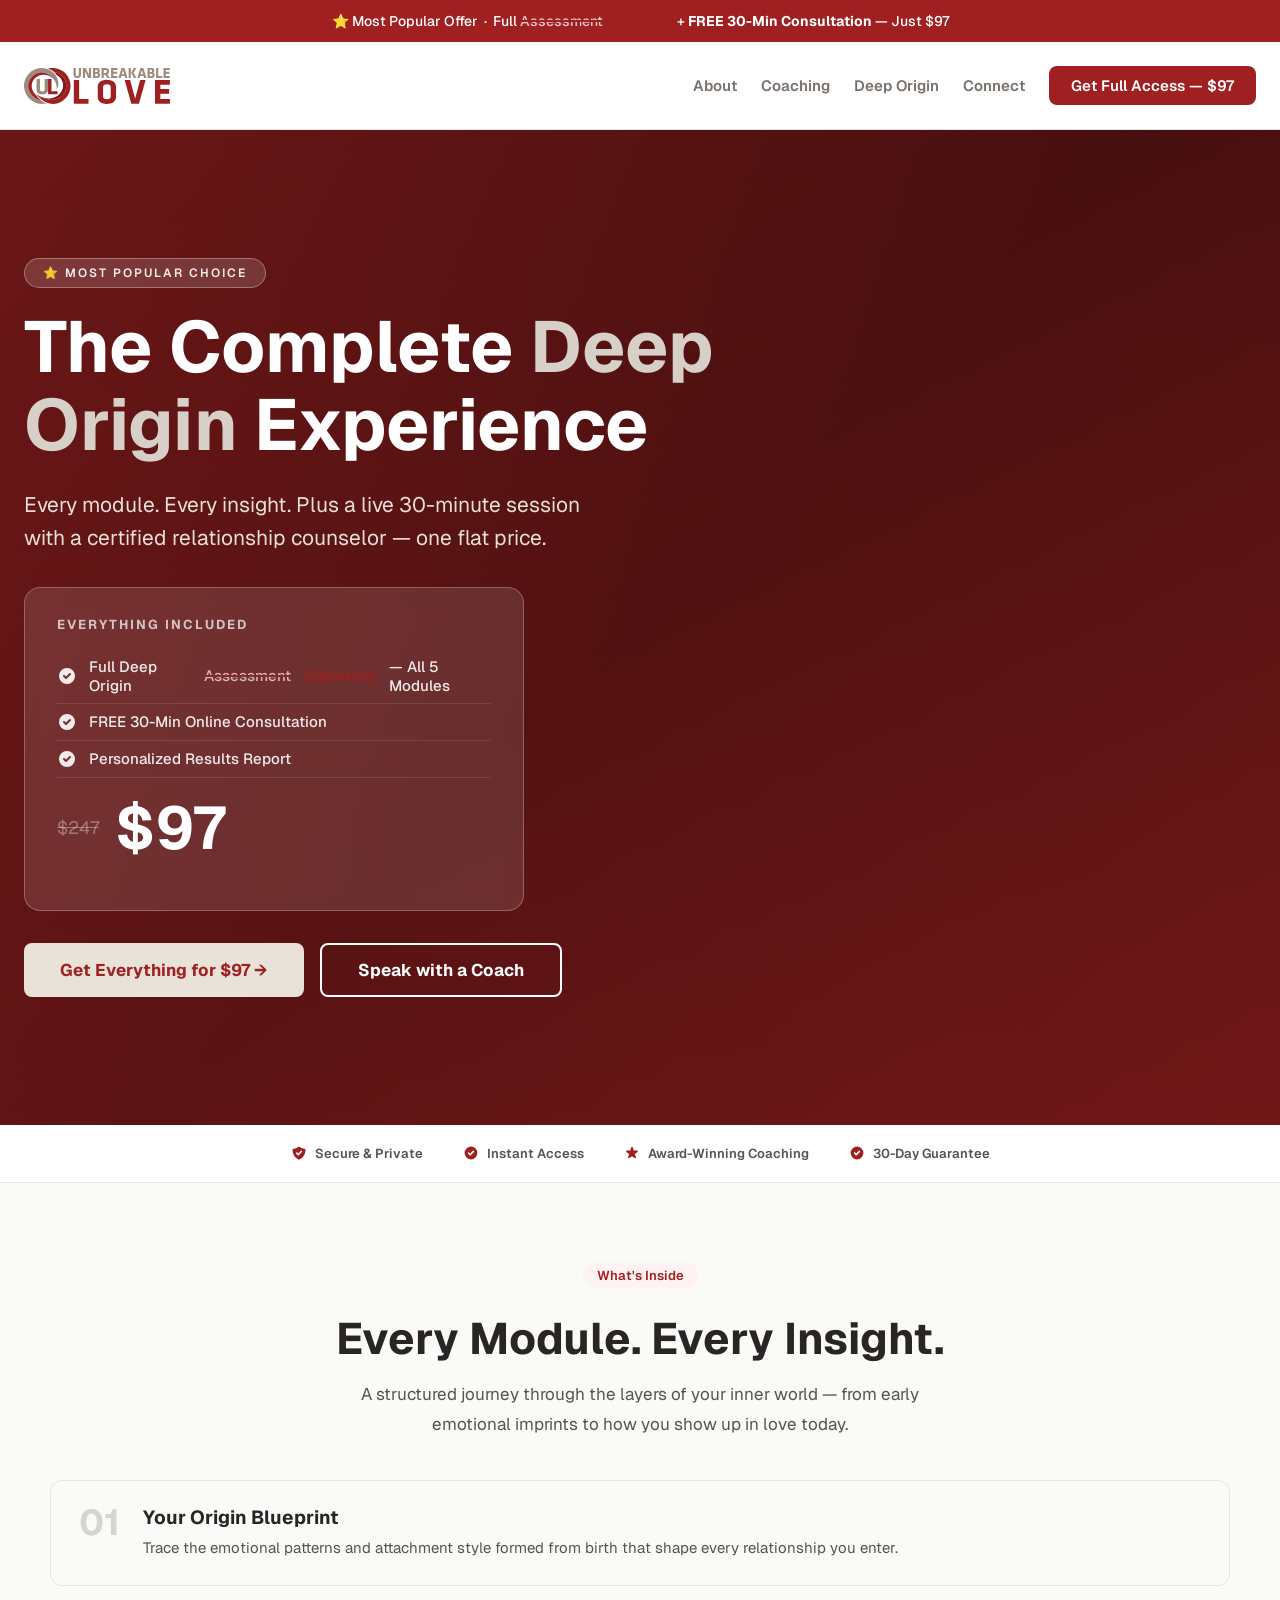
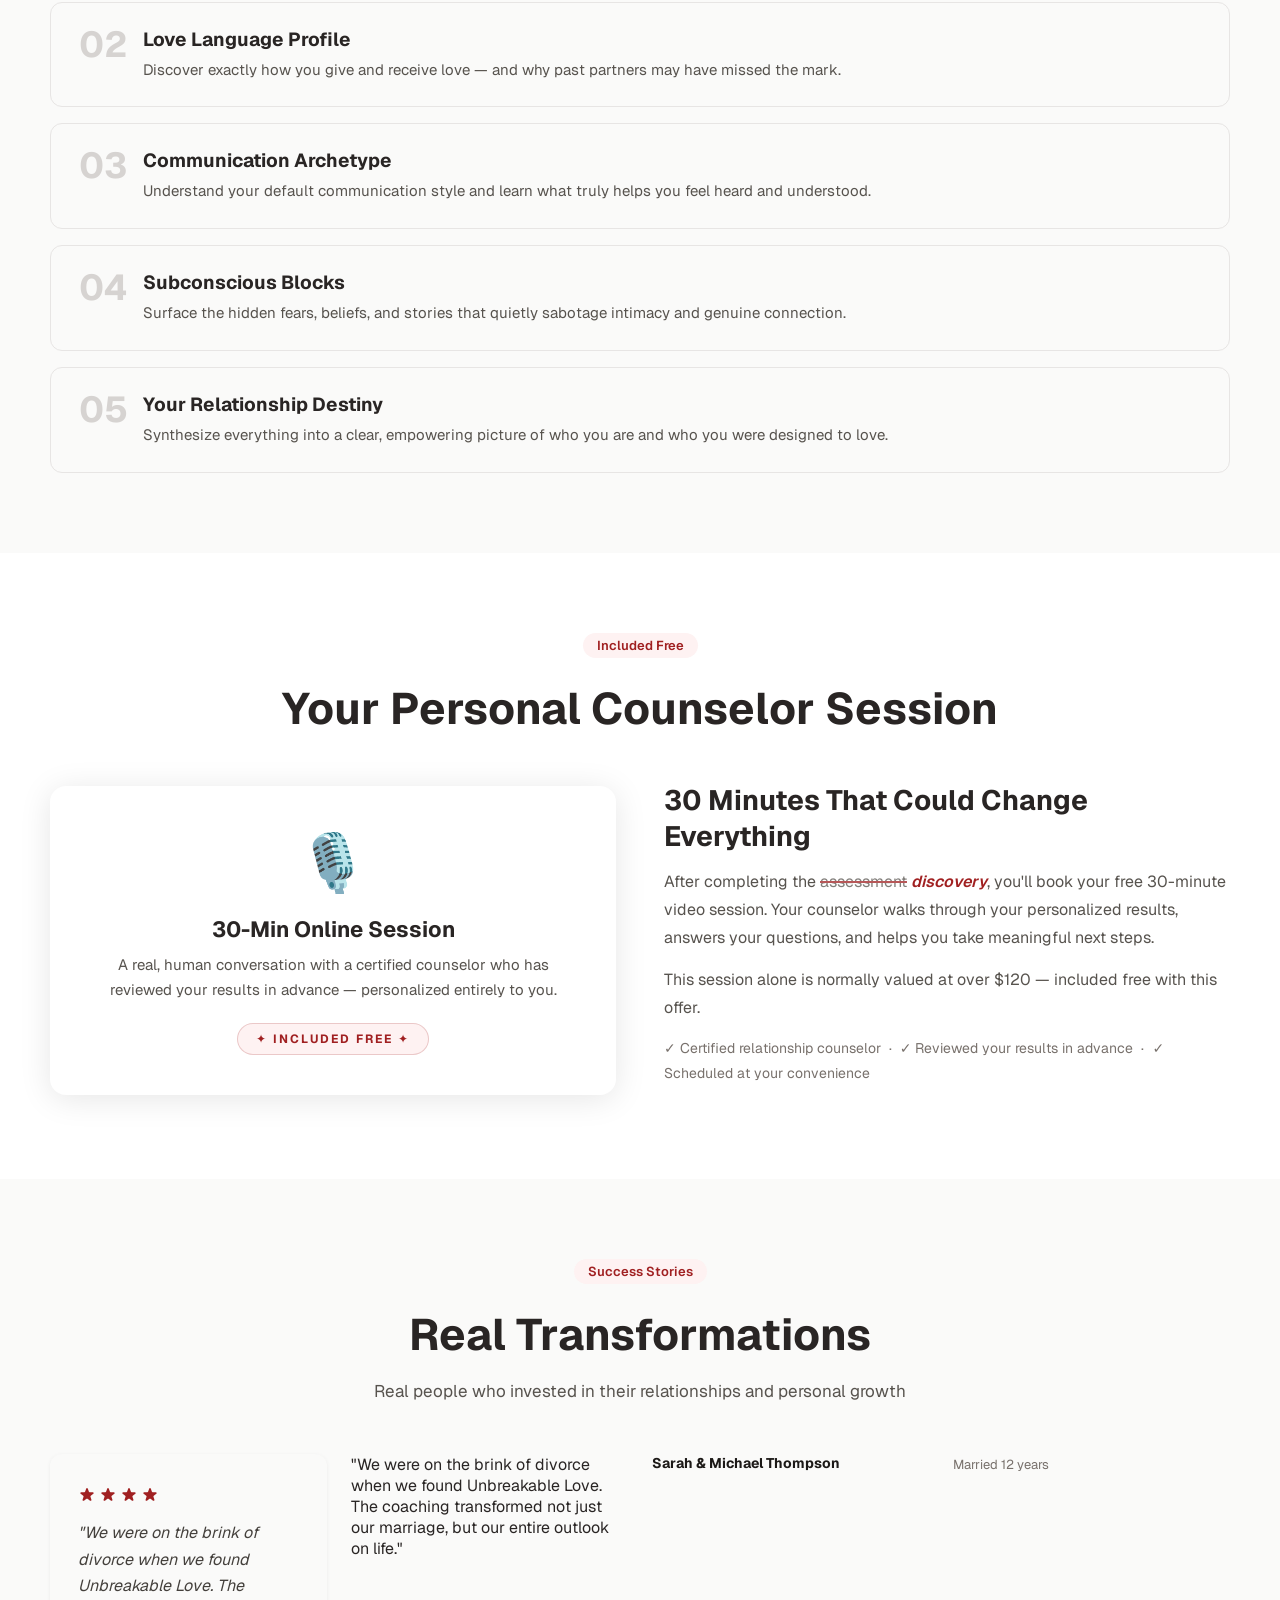
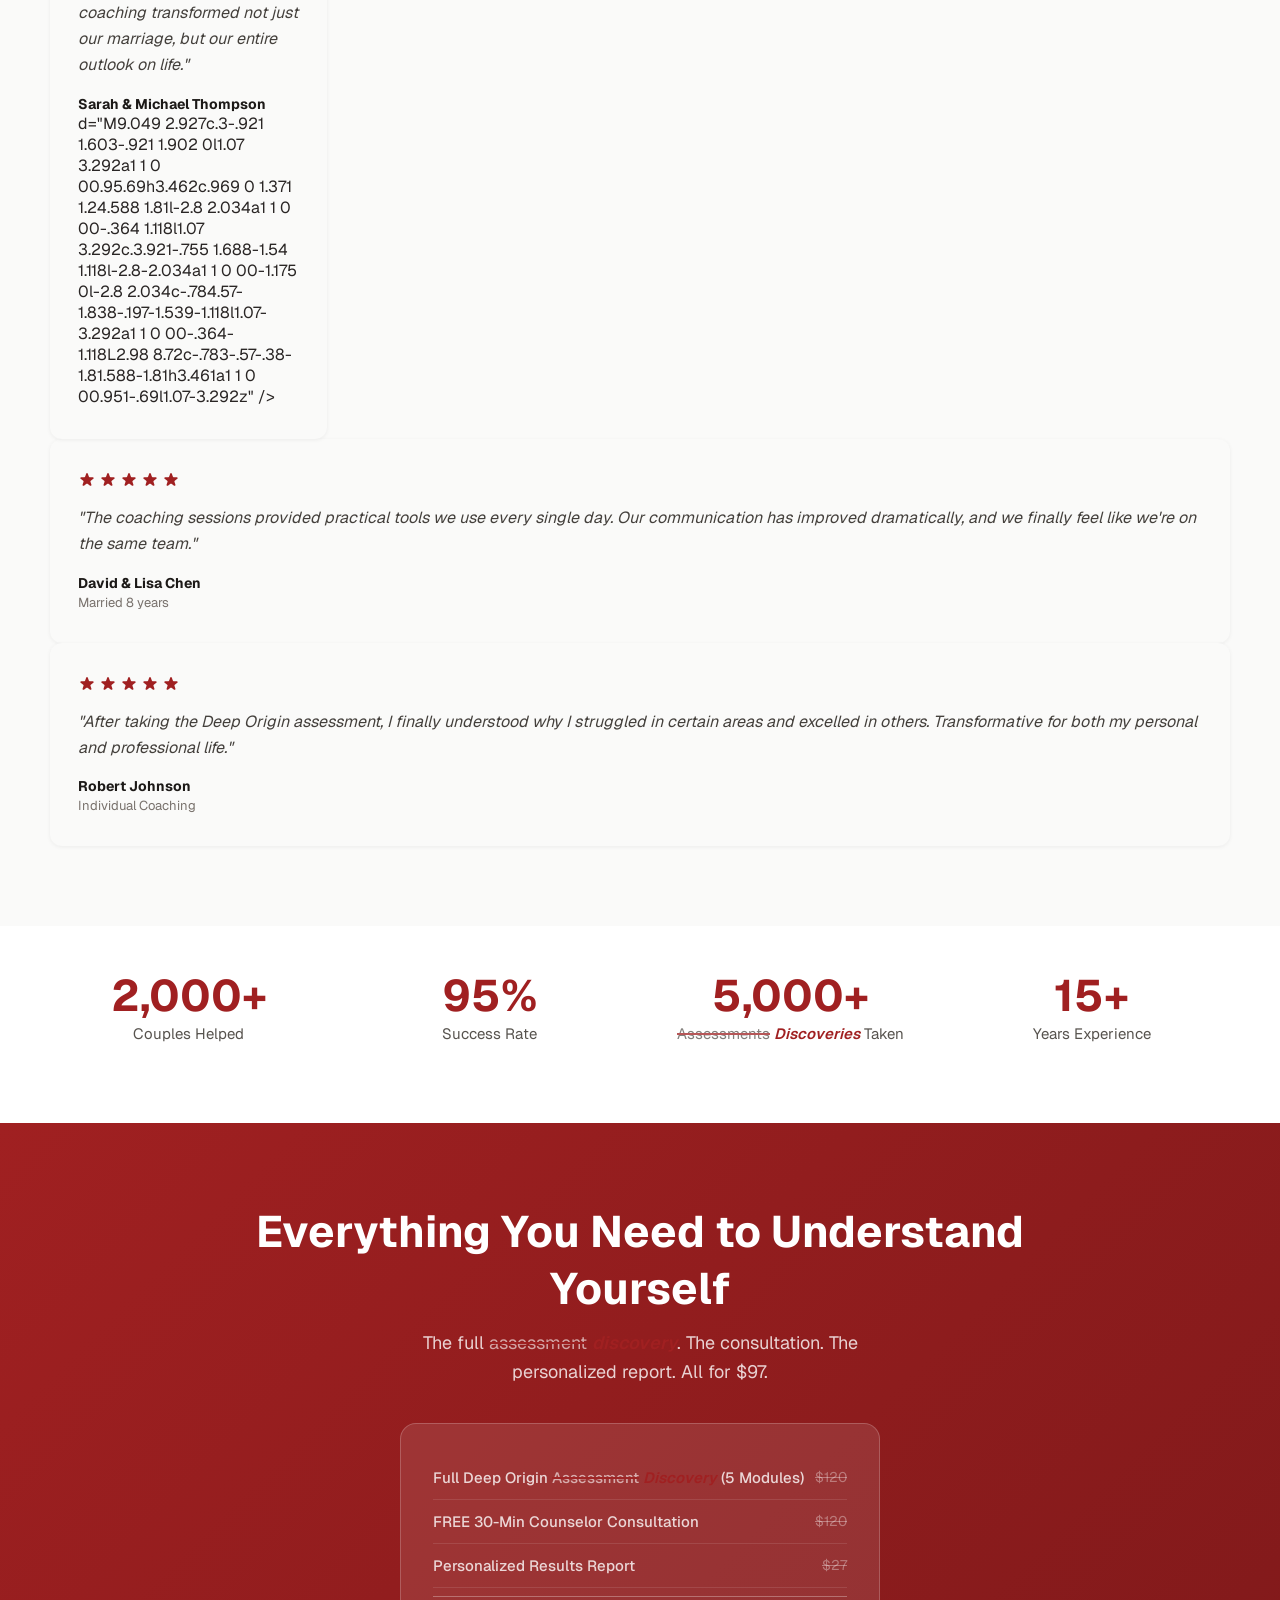
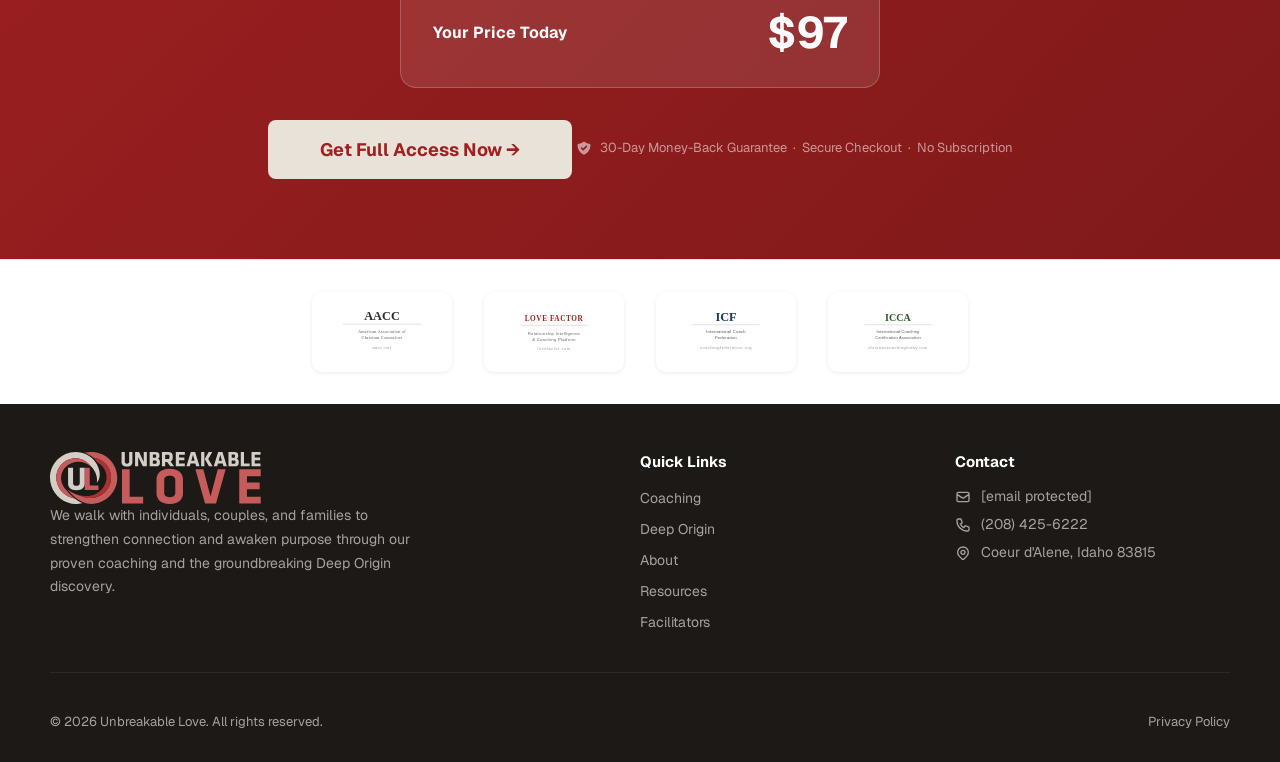
==== commit 8b36c926: "Minor Changes" ====
--- a/complete.html
+++ b/complete.html
@@ -120,8 +120,9 @@
                 d="M404.7,442.2V184.8h58v206h102v51.4h-160Z"
                 style="fill: #a02021"
               />
-            </g></svg
-        ></a>
+            </g>
+          </svg>
+        </a>
         <div class="nav-links">
           <a href="https://www.unbreakablelove.com/about">About</a>
           <a href="https://www.unbreakablelove.com/coaching">Coaching</a>
@@ -385,21 +386,30 @@
               <svg fill="currentColor" viewBox="0 0 20 20">
                 <path
                   d="M9.049 2.927c.3-.921 1.603-.921 1.902 0l1.07 3.292a1 1 0 00.95.69h3.462c.969 0 1.371 1.24.588 1.81l-2.8 2.034a1 1 0 00-.364 1.118l1.07 3.292c.3.921-.755 1.688-1.54 1.118l-2.8-2.034a1 1 0 00-1.175 0l-2.8 2.034c-.784.57-1.838-.197-1.539-1.118l1.07-3.292a1 1 0 00-.364-1.118L2.98 8.72c-.783-.57-.38-1.81.588-1.81h3.461a1 1 0 00.951-.69l1.07-3.292z"
-                /></svg
-              ><svg fill="currentColor" viewBox="0 0 20 20">
-                <path
-                  d="M9.049 2.927c.3-.921 1.603-.921 1.902 0l1.07 3.292a1 1 0 00.95.69h3.462c.969 0 1.371 1.24.588 1.81l-2.8 2.034a1 1 0 00-.364 1.118l1.07 3.292c.3.921-.755 1.688-1.54 1.118l-2.8-2.034a1 1 0 00-1.175 0l-2.8 2.034c-.784.57-1.838-.197-1.539-1.118l1.07-3.292a1 1 0 00-.364-1.118L2.98 8.72c-.783-.57-.38-1.81.588-1.81h3.461a1 1 0 00.951-.69l1.07-3.292z"
-                /></svg
-              ><svg fill="currentColor" viewBox="0 0 20 20">
-                <path
-                  d="M9.049 2.927c.3-.921 1.603-.921 1.902 0l1.07 3.292a1 1 0 00.95.69h3.462c.969 0 1.371 1.24.588 1.81l-2.8 2.034a1 1 0 00-.364 1.118l1.07 3.292c.3.921-.755 1.688-1.54 1.118l-2.8-2.034a1 1 0 00-1.175 0l-2.8 2.034c-.784.57-1.838-.197-1.539-1.118l1.07-3.292a1 1 0 00-.364-1.118L2.98 8.72c-.783-.57-.38-1.81.588-1.81h3.461a1 1 0 00.951-.69l1.07-3.292z"
-                /></svg
-              ><svg fill="currentColor" viewBox="0 0 20 20">
-                <path
-                  d="M9.049 2.927c.3-.921 1.603-.921 1.902 0l1.07 3.292a1 1 0 00.95.69h3.462c.969 0 1.371 1.24.588 1.81l-2.8 2.034a1 1 0 00-.364 1.118l1.07 3.292c.3.921-.755 1.688-1.54 1.118l-2.8-2.034a1 1 0 00-1.175 0l-2.8 2.034c-.784.57-1.838-.197-1.539-1.118l1.07-3.292a1 1 0 00-.364-1.118L2.98 8.72c-.783-.57-.38-1.81.588-1.81h3.461a1 1 0 00.951-.69l1.07-3.292z"
-                /></svg
-              ><svg fill="currentColor" viewBox="0 0 20 20">
-                <path
+                />
+              </svg>
+              <svg fill="currentColor" viewBox="0 0 20 20">
+                <path
+                  d="M9.049 2.927c.3-.921 1.603-.921 1.902 0l1.07 3.292a1 1 0 00.95.69h3.462c.969 0 1.371 1.24.588 1.81l-2.8 2.034a1 1 0 00-.364 1.118l1.07 3.292c.3.921-.755 1.688-1.54 1.118l-2.8-2.034a1 1 0 00-1.175 0l-2.8 2.034c-.784.57-1.838-.197-1.539-1.118l1.07-3.292a1 1 0 00-.364-1.118L2.98 8.72c-.783-.57-.38-1.81.588-1.81h3.461a1 1 0 00.951-.69l1.07-3.292z"
+                />
+              </svg>
+              <svg fill="currentColor" viewBox="0 0 20 20">
+                <path
+                  d="M9.049 2.927c.3-.921 1.603-.921 1.902 0l1.07 3.292a1 1 0 00.95.69h3.462c.969 0 1.371 1.24.588 1.81l-2.8 2.034a1 1 0 00-.364 1.118l1.07 3.292c.3.921-.755 1.688-1.54 1.118l-2.8-2.034a1 1 0 00-1.175 0l-2.8 2.034c-.784.57-1.838-.197-1.539-1.118l1.07-3.292a1 1 0 00-.364-1.118L2.98 8.72c-.783-.57-.38-1.81.588-1.81h3.461a1 1 0 00.951-.69l1.07-3.292z"
+                />
+              </svg>
+              <svg fill="currentColor" viewBox="0 0 20 20">
+                <path
+                  d="M9.049 2.927c.3-.921 1.603-.921 1.902 0l1.07 3.292a1 1 0 00.95.69h3.462c.969 0 1.371 1.24.588 1.81l-2.8 2.034a1 1 0 00-.364 1.118l1.07 3.292c.3.921-.755 1.688-1.54 1.118l-2.8-2.034a1 1 0 00-1.175 0l-2.8 2.034c-.784.57-1.838-.197-1.539-1.118l1.07-3.292a1 1 0 00-.364-1.118L2.98 8.72c-.783-.57-.38-1.81.588-1.81h3.461a1 1 0 00.951-.69l1.07-3.292z"
+                />
+              </svg>
+            </div>
+            <blockquote>
+              "We were on the brink of divorce when we found Unbreakable Love.
+              The coaching transformed not just our marriage, but our entire
+              outlook on life."
+            </blockquote>
+            <div class="testi-name">Sarah & Michael Thompson</div>
                   d="M9.049 2.927c.3-.921 1.603-.921 1.902 0l1.07 3.292a1 1 0 00.95.69h3.462c.969 0 1.371 1.24.588 1.81l-2.8 2.034a1 1 0 00-.364 1.118l1.07 3.292c.3.921-.755 1.688-1.54 1.118l-2.8-2.034a1 1 0 00-1.175 0l-2.8 2.034c-.784.57-1.838-.197-1.539-1.118l1.07-3.292a1 1 0 00-.364-1.118L2.98 8.72c-.783-.57-.38-1.81.588-1.81h3.461a1 1 0 00.951-.69l1.07-3.292z"
                 />
               </svg>
@@ -417,20 +427,21 @@
               <svg fill="currentColor" viewBox="0 0 20 20">
                 <path
                   d="M9.049 2.927c.3-.921 1.603-.921 1.902 0l1.07 3.292a1 1 0 00.95.69h3.462c.969 0 1.371 1.24.588 1.81l-2.8 2.034a1 1 0 00-.364 1.118l1.07 3.292c.3.921-.755 1.688-1.54 1.118l-2.8-2.034a1 1 0 00-1.175 0l-2.8 2.034c-.784.57-1.838-.197-1.539-1.118l1.07-3.292a1 1 0 00-.364-1.118L2.98 8.72c-.783-.57-.38-1.81.588-1.81h3.461a1 1 0 00.951-.69l1.07-3.292z"
-                /></svg
-              ><svg fill="currentColor" viewBox="0 0 20 20">
-                <path
-                  d="M9.049 2.927c.3-.921 1.603-.921 1.902 0l1.07 3.292a1 1 0 00.95.69h3.462c.969 0 1.371 1.24.588 1.81l-2.8 2.034a1 1 0 00-.364 1.118l1.07 3.292c.3.921-.755 1.688-1.54 1.118l-2.8-2.034a1 1 0 00-1.175 0l-2.8 2.034c-.784.57-1.838-.197-1.539-1.118l1.07-3.292a1 1 0 00-.364-1.118L2.98 8.72c-.783-.57-.38-1.81.588-1.81h3.461a1 1 0 00.951-.69l1.07-3.292z"
-                /></svg
-              ><svg fill="currentColor" viewBox="0 0 20 20">
-                <path
-                  d="M9.049 2.927c.3-.921 1.603-.921 1.902 0l1.07 3.292a1 1 0 00.95.69h3.462c.969 0 1.371 1.24.588 1.81l-2.8 2.034a1 1 0 00-.364 1.118l1.07 3.292c.3.921-.755 1.688-1.54 1.118l-2.8-2.034a1 1 0 00-1.175 0l-2.8 2.034c-.784.57-1.838-.197-1.539-1.118l1.07-3.292a1 1 0 00-.364-1.118L2.98 8.72c-.783-.57-.38-1.81.588-1.81h3.461a1 1 0 00.951-.69l1.07-3.292z"
-                /></svg
-              ><svg fill="currentColor" viewBox="0 0 20 20">
-                <path
-                  d="M9.049 2.927c.3-.921 1.603-.921 1.902 0l1.07 3.292a1 1 0 00.95.69h3.462c.969 0 1.371 1.24.588 1.81l-2.8 2.034a1 1 0 00-.364 1.118l1.07 3.292c.3.921-.755 1.688-1.54 1.118l-2.8-2.034a1 1 0 00-1.175 0l-2.8 2.034c-.784.57-1.838-.197-1.539-1.118l1.07-3.292a1 1 0 00-.364-1.118L2.98 8.72c-.783-.57-.38-1.81.588-1.81h3.461a1 1 0 00.951-.69l1.07-3.292z"
-                /></svg
-              ><svg fill="currentColor" viewBox="0 0 20 20">
+                />
+                </svg><svg fill="currentColor" viewBox="0 0 20 20">
+                <path
+                  d="M9.049 2.927c.3-.921 1.603-.921 1.902 0l1.07 3.292a1 1 0 00.95.69h3.462c.969 0 1.371 1.24.588 1.81l-2.8 2.034a1 1 0 00-.364 1.118l1.07 3.292c.3.921-.755 1.688-1.54 1.118l-2.8-2.034a1 1 0 00-1.175 0l-2.8 2.034c-.784.57-1.838-.197-1.539-1.118l1.07-3.292a1 1 0 00-.364-1.118L2.98 8.72c-.783-.57-.38-1.81.588-1.81h3.461a1 1 0 00.951-.69l1.07-3.292z"
+                />
+                </svg>
+                <svg fill="currentColor" viewBox="0 0 20 20">
+                <path
+                  d="M9.049 2.927c.3-.921 1.603-.921 1.902 0l1.07 3.292a1 1 0 00.95.69h3.462c.969 0 1.371 1.24.588 1.81l-2.8 2.034a1 1 0 00-.364 1.118l1.07 3.292c.3.921-.755 1.688-1.54 1.118l-2.8-2.034a1 1 0 00-1.175 0l-2.8 2.034c-.784.57-1.838-.197-1.539-1.118l1.07-3.292a1 1 0 00-.364-1.118L2.98 8.72c-.783-.57-.38-1.81.588-1.81h3.461a1 1 0 00.951-.69l1.07-3.292z"
+                />
+                </svg><svg fill="currentColor" viewBox="0 0 20 20">
+                <path
+                  d="M9.049 2.927c.3-.921 1.603-.921 1.902 0l1.07 3.292a1 1 0 00.95.69h3.462c.969 0 1.371 1.24.588 1.81l-2.8 2.034a1 1 0 00-.364 1.118l1.07 3.292c.3.921-.755 1.688-1.54 1.118l-2.8-2.034a1 1 0 00-1.175 0l-2.8 2.034c-.784.57-1.838-.197-1.539-1.118l1.07-3.292a1 1 0 00-.364-1.118L2.98 8.72c-.783-.57-.38-1.81.588-1.81h3.461a1 1 0 00.951-.69l1.07-3.292z"
+                /></svg>
+                <svg fill="currentColor" viewBox="0 0 20 20">
                 <path
                   d="M9.049 2.927c.3-.921 1.603-.921 1.902 0l1.07 3.292a1 1 0 00.95.69h3.462c.969 0 1.371 1.24.588 1.81l-2.8 2.034a1 1 0 00-.364 1.118l1.07 3.292c.3.921-.755 1.688-1.54 1.118l-2.8-2.034a1 1 0 00-1.175 0l-2.8 2.034c-.784.57-1.838-.197-1.539-1.118l1.07-3.292a1 1 0 00-.364-1.118L2.98 8.72c-.783-.57-.38-1.81.588-1.81h3.461a1 1 0 00.951-.69l1.07-3.292z"
                 />
@@ -449,20 +460,23 @@
               <svg fill="currentColor" viewBox="0 0 20 20">
                 <path
                   d="M9.049 2.927c.3-.921 1.603-.921 1.902 0l1.07 3.292a1 1 0 00.95.69h3.462c.969 0 1.371 1.24.588 1.81l-2.8 2.034a1 1 0 00-.364 1.118l1.07 3.292c.3.921-.755 1.688-1.54 1.118l-2.8-2.034a1 1 0 00-1.175 0l-2.8 2.034c-.784.57-1.838-.197-1.539-1.118l1.07-3.292a1 1 0 00-.364-1.118L2.98 8.72c-.783-.57-.38-1.81.588-1.81h3.461a1 1 0 00.951-.69l1.07-3.292z"
-                /></svg
-              ><svg fill="currentColor" viewBox="0 0 20 20">
-                <path
-                  d="M9.049 2.927c.3-.921 1.603-.921 1.902 0l1.07 3.292a1 1 0 00.95.69h3.462c.969 0 1.371 1.24.588 1.81l-2.8 2.034a1 1 0 00-.364 1.118l1.07 3.292c.3.921-.755 1.688-1.54 1.118l-2.8-2.034a1 1 0 00-1.175 0l-2.8 2.034c-.784.57-1.838-.197-1.539-1.118l1.07-3.292a1 1 0 00-.364-1.118L2.98 8.72c-.783-.57-.38-1.81.588-1.81h3.461a1 1 0 00.951-.69l1.07-3.292z"
-                /></svg
-              ><svg fill="currentColor" viewBox="0 0 20 20">
-                <path
-                  d="M9.049 2.927c.3-.921 1.603-.921 1.902 0l1.07 3.292a1 1 0 00.95.69h3.462c.969 0 1.371 1.24.588 1.81l-2.8 2.034a1 1 0 00-.364 1.118l1.07 3.292c.3.921-.755 1.688-1.54 1.118l-2.8-2.034a1 1 0 00-1.175 0l-2.8 2.034c-.784.57-1.838-.197-1.539-1.118l1.07-3.292a1 1 0 00-.364-1.118L2.98 8.72c-.783-.57-.38-1.81.588-1.81h3.461a1 1 0 00.951-.69l1.07-3.292z"
-                /></svg
-              ><svg fill="currentColor" viewBox="0 0 20 20">
-                <path
-                  d="M9.049 2.927c.3-.921 1.603-.921 1.902 0l1.07 3.292a1 1 0 00.95.69h3.462c.969 0 1.371 1.24.588 1.81l-2.8 2.034a1 1 0 00-.364 1.118l1.07 3.292c.3.921-.755 1.688-1.54 1.118l-2.8-2.034a1 1 0 00-1.175 0l-2.8 2.034c-.784.57-1.838-.197-1.539-1.118l1.07-3.292a1 1 0 00-.364-1.118L2.98 8.72c-.783-.57-.38-1.81.588-1.81h3.461a1 1 0 00.951-.69l1.07-3.292z"
-                /></svg
-              ><svg fill="currentColor" viewBox="0 0 20 20">
+                />
+                </svg>
+                <svg fill="currentColor" viewBox="0 0 20 20">
+                <path
+                  d="M9.049 2.927c.3-.921 1.603-.921 1.902 0l1.07 3.292a1 1 0 00.95.69h3.462c.969 0 1.371 1.24.588 1.81l-2.8 2.034a1 1 0 00-.364 1.118l1.07 3.292c.3.921-.755 1.688-1.54 1.118l-2.8-2.034a1 1 0 00-1.175 0l-2.8 2.034c-.784.57-1.838-.197-1.539-1.118l1.07-3.292a1 1 0 00-.364-1.118L2.98 8.72c-.783-.57-.38-1.81.588-1.81h3.461a1 1 0 00.951-.69l1.07-3.292z"
+                />
+              </svg><svg fill="currentColor" viewBox="0 0 20 20">
+                <path
+                  d="M9.049 2.927c.3-.921 1.603-.921 1.902 0l1.07 3.292a1 1 0 00.95.69h3.462c.969 0 1.371 1.24.588 1.81l-2.8 2.034a1 1 0 00-.364 1.118l1.07 3.292c.3.921-.755 1.688-1.54 1.118l-2.8-2.034a1 1 0 00-1.175 0l-2.8 2.034c-.784.57-1.838-.197-1.539-1.118l1.07-3.292a1 1 0 00-.364-1.118L2.98 8.72c-.783-.57-.38-1.81.588-1.81h3.461a1 1 0 00.951-.69l1.07-3.292z"
+                />
+                </svg>
+                <svg fill="currentColor" viewBox="0 0 20 20">
+                <path
+                  d="M9.049 2.927c.3-.921 1.603-.921 1.902 0l1.07 3.292a1 1 0 00.95.69h3.462c.969 0 1.371 1.24.588 1.81l-2.8 2.034a1 1 0 00-.364 1.118l1.07 3.292c.3.921-.755 1.688-1.54 1.118l-2.8-2.034a1 1 0 00-1.175 0l-2.8 2.034c-.784.57-1.838-.197-1.539-1.118l1.07-3.292a1 1 0 00-.364-1.118L2.98 8.72c-.783-.57-.38-1.81.588-1.81h3.461a1 1 0 00.951-.69l1.07-3.292z"
+                />
+                </svg>
+                <svg fill="currentColor" viewBox="0 0 20 20">
                 <path
                   d="M9.049 2.927c.3-.921 1.603-.921 1.902 0l1.07 3.292a1 1 0 00.95.69h3.462c.969 0 1.371 1.24.588 1.81l-2.8 2.034a1 1 0 00-.364 1.118l1.07 3.292c.3.921-.755 1.688-1.54 1.118l-2.8-2.034a1 1 0 00-1.175 0l-2.8 2.034c-.784.57-1.838-.197-1.539-1.118l1.07-3.292a1 1 0 00-.364-1.118L2.98 8.72c-.783-.57-.38-1.81.588-1.81h3.461a1 1 0 00.951-.69l1.07-3.292z"
                 />
@@ -948,13 +962,12 @@
                     stroke-linejoin="round"
                     stroke-width="2"
                     d="M3 8l7.89 5.26a2 2 0 002.22 0L21 8M5 19h14a2 2 0 002-2V7a2 2 0 00-2-2H5a2 2 0 00-2 2v10a2 2 0 002 2z"
-                  /></svg
-                ><a
+                  /></svg>
+                  <a
                   href="/cdn-cgi/l/email-protection"
                   class="__cf_email__"
                   data-cfemail="9ffcf0f1f1fafcebdfeaf1fdedfafef4fefdf3faf3f0e9fab1fcf0f2"
-                  >[email&#160;protected]</a
-                >
+                  >[email&#160;protected]</a>
               </li>
               <li>
                 <svg fill="none" stroke="currentColor" viewBox="0 0 24 24">
@@ -963,8 +976,9 @@
                     stroke-linejoin="round"
                     stroke-width="2"
                     d="M3 5a2 2 0 012-2h3.28a1 1 0 01.948.684l1.498 4.493a1 1 0 01-.502 1.21l-2.257 1.13a11.042 11.042 0 005.516 5.516l1.13-2.257a1 1 0 011.21-.502l4.493 1.498a1 1 0 01.684.949V19a2 2 0 01-2 2h-1C9.716 21 3 14.284 3 6V5z"
-                  /></svg
-                >(208) 425-6222
+                  />
+                  </svg>
+                  (208) 425-6222
               </li>
               <li>
                 <svg fill="none" stroke="currentColor" viewBox="0 0 24 24">
@@ -979,8 +993,8 @@
                     stroke-linejoin="round"
                     stroke-width="2"
                     d="M15 11a3 3 0 11-6 0 3 3 0 016 0z"
-                  /></svg
-                >Coeur d'Alene, Idaho 83815
+                  />
+                  </svg>Coeur d'Alene, Idaho 83815
               </li>
             </ul>
           </div>
@@ -989,7 +1003,7 @@
           <p>© 2026 Unbreakable Love. All rights reserved.</p>
           <div style="display: flex; gap: 24px">
             <a href="https://www.unbreakablelove.com/privacy-policy"
-              >Privacy Policy<</a
+              >Privacy Policy</a
             >
           </div>
         </div>
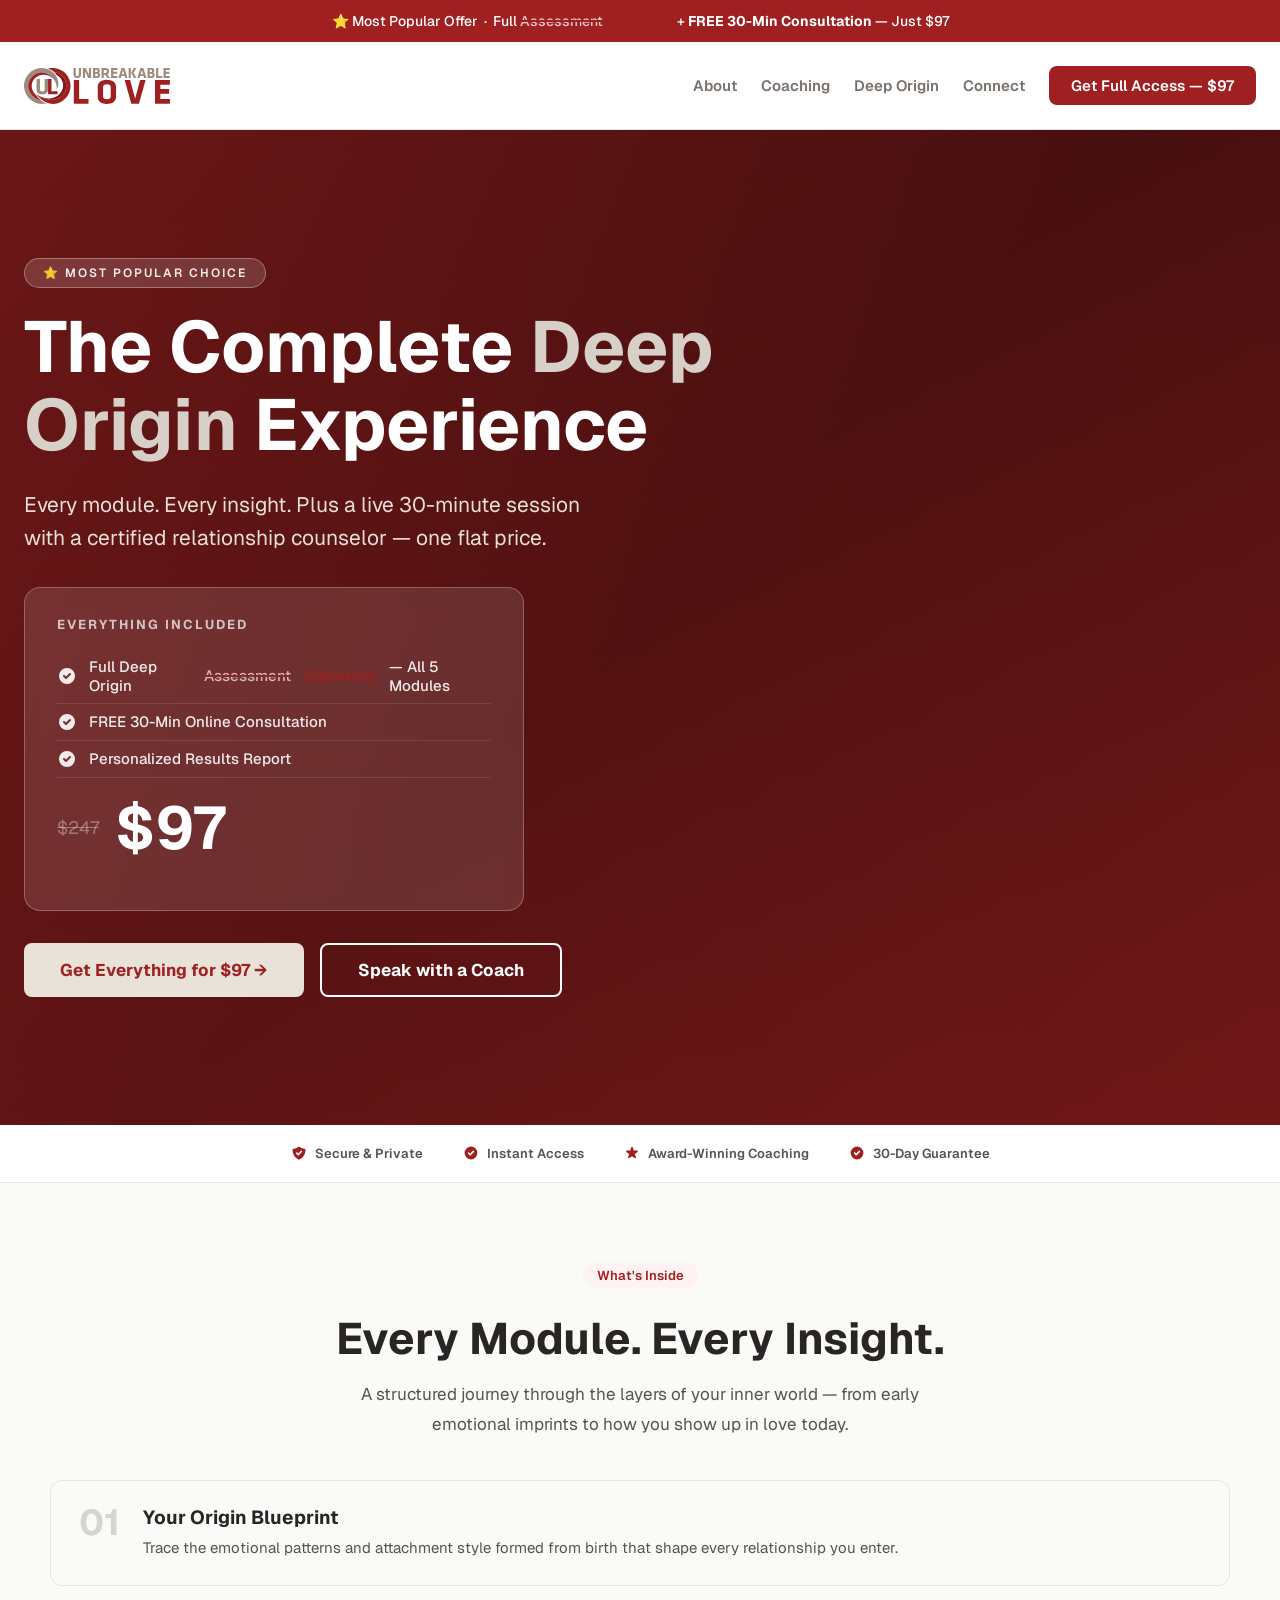
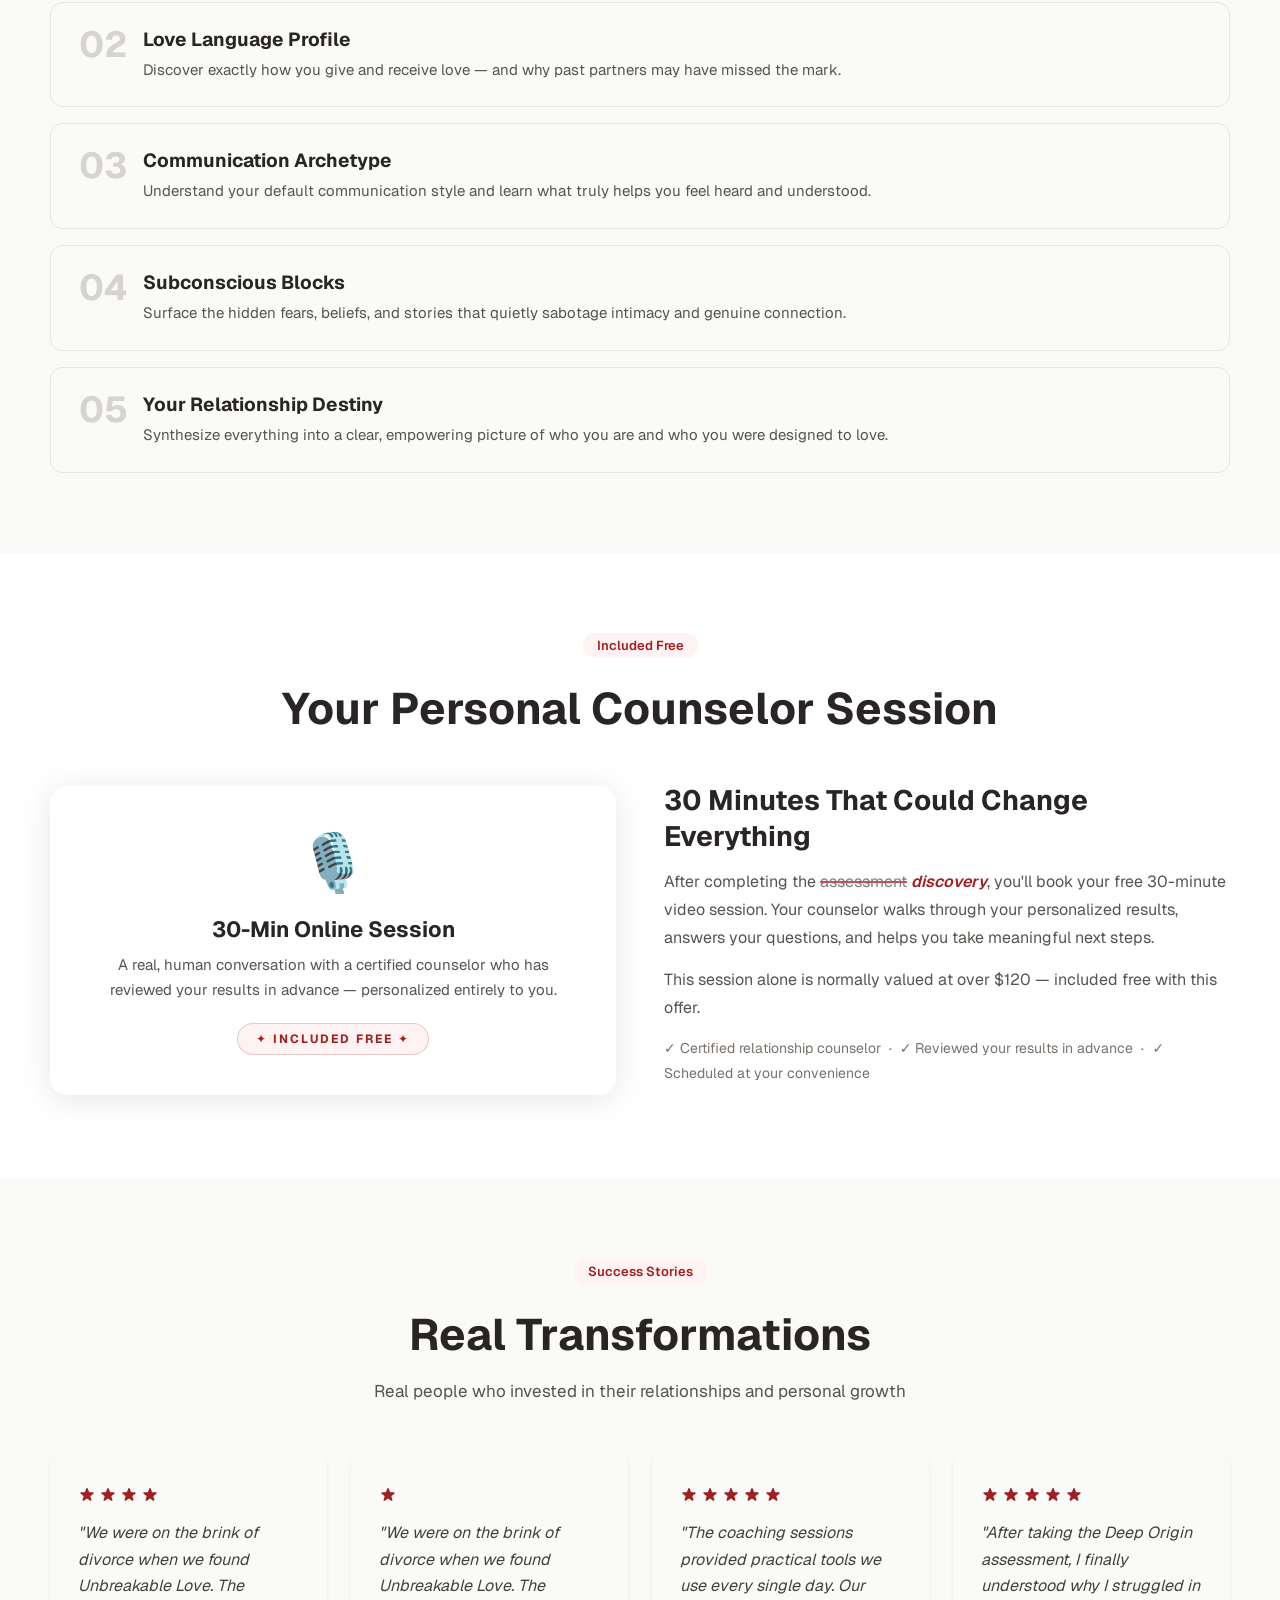
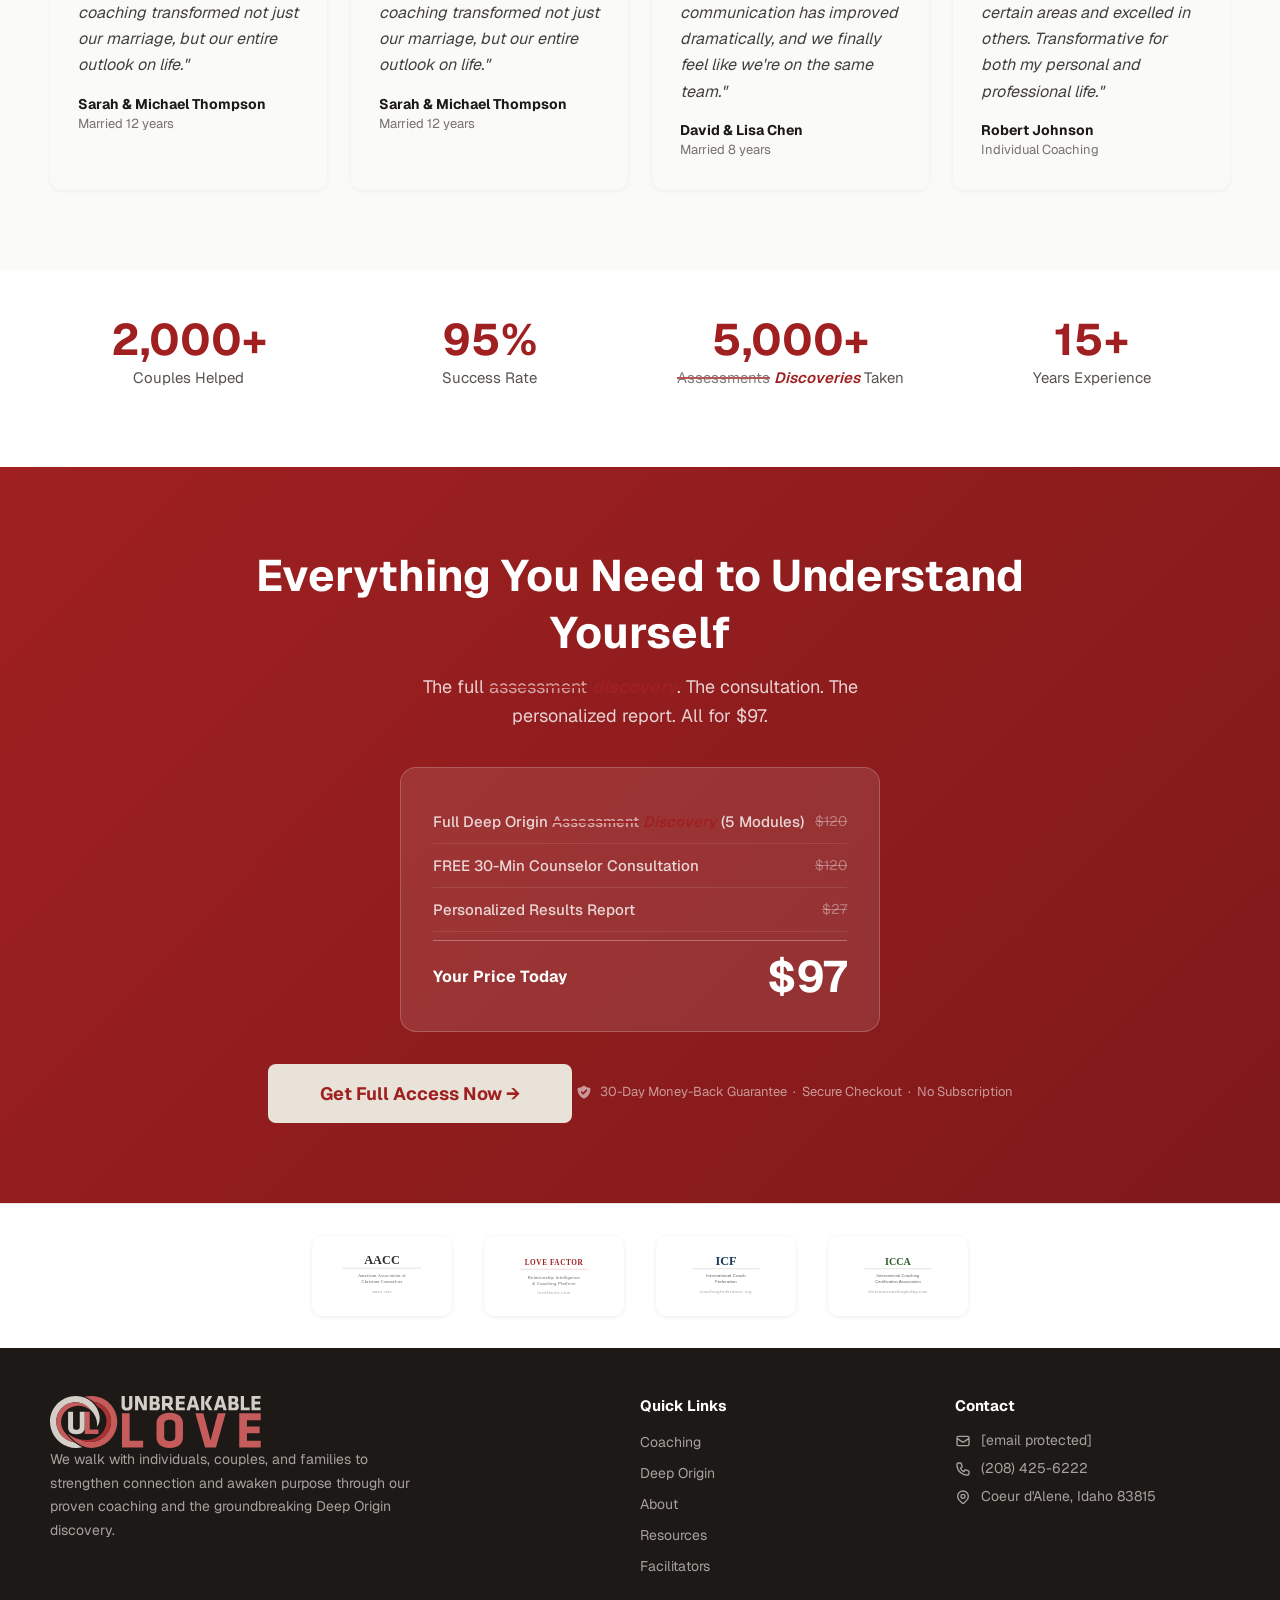
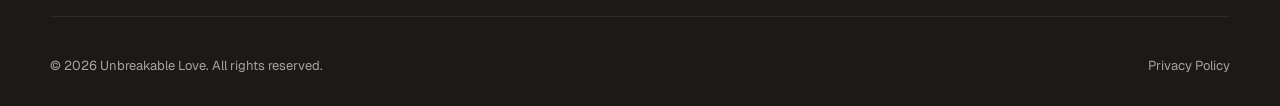
==== commit 65b9a45d: "formating and fixes" ====
--- a/complete.html
+++ b/complete.html
@@ -410,6 +410,12 @@
               outlook on life."
             </blockquote>
             <div class="testi-name">Sarah & Michael Thompson</div>
+            <div class="testi-role">Married 12 years</div>
+          </div>
+          <div class="testi-card">
+            <div class="stars">
+              <svg fill="currentColor" viewBox="0 0 20 20">
+                <path
                   d="M9.049 2.927c.3-.921 1.603-.921 1.902 0l1.07 3.292a1 1 0 00.95.69h3.462c.969 0 1.371 1.24.588 1.81l-2.8 2.034a1 1 0 00-.364 1.118l1.07 3.292c.3.921-.755 1.688-1.54 1.118l-2.8-2.034a1 1 0 00-1.175 0l-2.8 2.034c-.784.57-1.838-.197-1.539-1.118l1.07-3.292a1 1 0 00-.364-1.118L2.98 8.72c-.783-.57-.38-1.81.588-1.81h3.461a1 1 0 00.951-.69l1.07-3.292z"
                 />
               </svg>
@@ -427,21 +433,22 @@
               <svg fill="currentColor" viewBox="0 0 20 20">
                 <path
                   d="M9.049 2.927c.3-.921 1.603-.921 1.902 0l1.07 3.292a1 1 0 00.95.69h3.462c.969 0 1.371 1.24.588 1.81l-2.8 2.034a1 1 0 00-.364 1.118l1.07 3.292c.3.921-.755 1.688-1.54 1.118l-2.8-2.034a1 1 0 00-1.175 0l-2.8 2.034c-.784.57-1.838-.197-1.539-1.118l1.07-3.292a1 1 0 00-.364-1.118L2.98 8.72c-.783-.57-.38-1.81.588-1.81h3.461a1 1 0 00.951-.69l1.07-3.292z"
-                />
-                </svg><svg fill="currentColor" viewBox="0 0 20 20">
-                <path
-                  d="M9.049 2.927c.3-.921 1.603-.921 1.902 0l1.07 3.292a1 1 0 00.95.69h3.462c.969 0 1.371 1.24.588 1.81l-2.8 2.034a1 1 0 00-.364 1.118l1.07 3.292c.3.921-.755 1.688-1.54 1.118l-2.8-2.034a1 1 0 00-1.175 0l-2.8 2.034c-.784.57-1.838-.197-1.539-1.118l1.07-3.292a1 1 0 00-.364-1.118L2.98 8.72c-.783-.57-.38-1.81.588-1.81h3.461a1 1 0 00.951-.69l1.07-3.292z"
-                />
-                </svg>
-                <svg fill="currentColor" viewBox="0 0 20 20">
-                <path
-                  d="M9.049 2.927c.3-.921 1.603-.921 1.902 0l1.07 3.292a1 1 0 00.95.69h3.462c.969 0 1.371 1.24.588 1.81l-2.8 2.034a1 1 0 00-.364 1.118l1.07 3.292c.3.921-.755 1.688-1.54 1.118l-2.8-2.034a1 1 0 00-1.175 0l-2.8 2.034c-.784.57-1.838-.197-1.539-1.118l1.07-3.292a1 1 0 00-.364-1.118L2.98 8.72c-.783-.57-.38-1.81.588-1.81h3.461a1 1 0 00.951-.69l1.07-3.292z"
-                />
-                </svg><svg fill="currentColor" viewBox="0 0 20 20">
-                <path
-                  d="M9.049 2.927c.3-.921 1.603-.921 1.902 0l1.07 3.292a1 1 0 00.95.69h3.462c.969 0 1.371 1.24.588 1.81l-2.8 2.034a1 1 0 00-.364 1.118l1.07 3.292c.3.921-.755 1.688-1.54 1.118l-2.8-2.034a1 1 0 00-1.175 0l-2.8 2.034c-.784.57-1.838-.197-1.539-1.118l1.07-3.292a1 1 0 00-.364-1.118L2.98 8.72c-.783-.57-.38-1.81.588-1.81h3.461a1 1 0 00.951-.69l1.07-3.292z"
-                /></svg>
-                <svg fill="currentColor" viewBox="0 0 20 20">
+                /></svg
+              ><svg fill="currentColor" viewBox="0 0 20 20">
+                <path
+                  d="M9.049 2.927c.3-.921 1.603-.921 1.902 0l1.07 3.292a1 1 0 00.95.69h3.462c.969 0 1.371 1.24.588 1.81l-2.8 2.034a1 1 0 00-.364 1.118l1.07 3.292c.3.921-.755 1.688-1.54 1.118l-2.8-2.034a1 1 0 00-1.175 0l-2.8 2.034c-.784.57-1.838-.197-1.539-1.118l1.07-3.292a1 1 0 00-.364-1.118L2.98 8.72c-.783-.57-.38-1.81.588-1.81h3.461a1 1 0 00.951-.69l1.07-3.292z"
+                />
+              </svg>
+              <svg fill="currentColor" viewBox="0 0 20 20">
+                <path
+                  d="M9.049 2.927c.3-.921 1.603-.921 1.902 0l1.07 3.292a1 1 0 00.95.69h3.462c.969 0 1.371 1.24.588 1.81l-2.8 2.034a1 1 0 00-.364 1.118l1.07 3.292c.3.921-.755 1.688-1.54 1.118l-2.8-2.034a1 1 0 00-1.175 0l-2.8 2.034c-.784.57-1.838-.197-1.539-1.118l1.07-3.292a1 1 0 00-.364-1.118L2.98 8.72c-.783-.57-.38-1.81.588-1.81h3.461a1 1 0 00.951-.69l1.07-3.292z"
+                /></svg
+              ><svg fill="currentColor" viewBox="0 0 20 20">
+                <path
+                  d="M9.049 2.927c.3-.921 1.603-.921 1.902 0l1.07 3.292a1 1 0 00.95.69h3.462c.969 0 1.371 1.24.588 1.81l-2.8 2.034a1 1 0 00-.364 1.118l1.07 3.292c.3.921-.755 1.688-1.54 1.118l-2.8-2.034a1 1 0 00-1.175 0l-2.8 2.034c-.784.57-1.838-.197-1.539-1.118l1.07-3.292a1 1 0 00-.364-1.118L2.98 8.72c-.783-.57-.38-1.81.588-1.81h3.461a1 1 0 00.951-.69l1.07-3.292z"
+                />
+              </svg>
+              <svg fill="currentColor" viewBox="0 0 20 20">
                 <path
                   d="M9.049 2.927c.3-.921 1.603-.921 1.902 0l1.07 3.292a1 1 0 00.95.69h3.462c.969 0 1.371 1.24.588 1.81l-2.8 2.034a1 1 0 00-.364 1.118l1.07 3.292c.3.921-.755 1.688-1.54 1.118l-2.8-2.034a1 1 0 00-1.175 0l-2.8 2.034c-.784.57-1.838-.197-1.539-1.118l1.07-3.292a1 1 0 00-.364-1.118L2.98 8.72c-.783-.57-.38-1.81.588-1.81h3.461a1 1 0 00.951-.69l1.07-3.292z"
                 />
@@ -461,22 +468,22 @@
                 <path
                   d="M9.049 2.927c.3-.921 1.603-.921 1.902 0l1.07 3.292a1 1 0 00.95.69h3.462c.969 0 1.371 1.24.588 1.81l-2.8 2.034a1 1 0 00-.364 1.118l1.07 3.292c.3.921-.755 1.688-1.54 1.118l-2.8-2.034a1 1 0 00-1.175 0l-2.8 2.034c-.784.57-1.838-.197-1.539-1.118l1.07-3.292a1 1 0 00-.364-1.118L2.98 8.72c-.783-.57-.38-1.81.588-1.81h3.461a1 1 0 00.951-.69l1.07-3.292z"
                 />
-                </svg>
-                <svg fill="currentColor" viewBox="0 0 20 20">
-                <path
-                  d="M9.049 2.927c.3-.921 1.603-.921 1.902 0l1.07 3.292a1 1 0 00.95.69h3.462c.969 0 1.371 1.24.588 1.81l-2.8 2.034a1 1 0 00-.364 1.118l1.07 3.292c.3.921-.755 1.688-1.54 1.118l-2.8-2.034a1 1 0 00-1.175 0l-2.8 2.034c-.784.57-1.838-.197-1.539-1.118l1.07-3.292a1 1 0 00-.364-1.118L2.98 8.72c-.783-.57-.38-1.81.588-1.81h3.461a1 1 0 00.951-.69l1.07-3.292z"
-                />
-              </svg><svg fill="currentColor" viewBox="0 0 20 20">
-                <path
-                  d="M9.049 2.927c.3-.921 1.603-.921 1.902 0l1.07 3.292a1 1 0 00.95.69h3.462c.969 0 1.371 1.24.588 1.81l-2.8 2.034a1 1 0 00-.364 1.118l1.07 3.292c.3.921-.755 1.688-1.54 1.118l-2.8-2.034a1 1 0 00-1.175 0l-2.8 2.034c-.784.57-1.838-.197-1.539-1.118l1.07-3.292a1 1 0 00-.364-1.118L2.98 8.72c-.783-.57-.38-1.81.588-1.81h3.461a1 1 0 00.951-.69l1.07-3.292z"
-                />
-                </svg>
-                <svg fill="currentColor" viewBox="0 0 20 20">
-                <path
-                  d="M9.049 2.927c.3-.921 1.603-.921 1.902 0l1.07 3.292a1 1 0 00.95.69h3.462c.969 0 1.371 1.24.588 1.81l-2.8 2.034a1 1 0 00-.364 1.118l1.07 3.292c.3.921-.755 1.688-1.54 1.118l-2.8-2.034a1 1 0 00-1.175 0l-2.8 2.034c-.784.57-1.838-.197-1.539-1.118l1.07-3.292a1 1 0 00-.364-1.118L2.98 8.72c-.783-.57-.38-1.81.588-1.81h3.461a1 1 0 00.951-.69l1.07-3.292z"
-                />
-                </svg>
-                <svg fill="currentColor" viewBox="0 0 20 20">
+              </svg>
+              <svg fill="currentColor" viewBox="0 0 20 20">
+                <path
+                  d="M9.049 2.927c.3-.921 1.603-.921 1.902 0l1.07 3.292a1 1 0 00.95.69h3.462c.969 0 1.371 1.24.588 1.81l-2.8 2.034a1 1 0 00-.364 1.118l1.07 3.292c.3.921-.755 1.688-1.54 1.118l-2.8-2.034a1 1 0 00-1.175 0l-2.8 2.034c-.784.57-1.838-.197-1.539-1.118l1.07-3.292a1 1 0 00-.364-1.118L2.98 8.72c-.783-.57-.38-1.81.588-1.81h3.461a1 1 0 00.951-.69l1.07-3.292z"
+                /></svg
+              ><svg fill="currentColor" viewBox="0 0 20 20">
+                <path
+                  d="M9.049 2.927c.3-.921 1.603-.921 1.902 0l1.07 3.292a1 1 0 00.95.69h3.462c.969 0 1.371 1.24.588 1.81l-2.8 2.034a1 1 0 00-.364 1.118l1.07 3.292c.3.921-.755 1.688-1.54 1.118l-2.8-2.034a1 1 0 00-1.175 0l-2.8 2.034c-.784.57-1.838-.197-1.539-1.118l1.07-3.292a1 1 0 00-.364-1.118L2.98 8.72c-.783-.57-.38-1.81.588-1.81h3.461a1 1 0 00.951-.69l1.07-3.292z"
+                />
+              </svg>
+              <svg fill="currentColor" viewBox="0 0 20 20">
+                <path
+                  d="M9.049 2.927c.3-.921 1.603-.921 1.902 0l1.07 3.292a1 1 0 00.95.69h3.462c.969 0 1.371 1.24.588 1.81l-2.8 2.034a1 1 0 00-.364 1.118l1.07 3.292c.3.921-.755 1.688-1.54 1.118l-2.8-2.034a1 1 0 00-1.175 0l-2.8 2.034c-.784.57-1.838-.197-1.539-1.118l1.07-3.292a1 1 0 00-.364-1.118L2.98 8.72c-.783-.57-.38-1.81.588-1.81h3.461a1 1 0 00.951-.69l1.07-3.292z"
+                />
+              </svg>
+              <svg fill="currentColor" viewBox="0 0 20 20">
                 <path
                   d="M9.049 2.927c.3-.921 1.603-.921 1.902 0l1.07 3.292a1 1 0 00.95.69h3.462c.969 0 1.371 1.24.588 1.81l-2.8 2.034a1 1 0 00-.364 1.118l1.07 3.292c.3.921-.755 1.688-1.54 1.118l-2.8-2.034a1 1 0 00-1.175 0l-2.8 2.034c-.784.57-1.838-.197-1.539-1.118l1.07-3.292a1 1 0 00-.364-1.118L2.98 8.72c-.783-.57-.38-1.81.588-1.81h3.461a1 1 0 00.951-.69l1.07-3.292z"
                 />
@@ -962,12 +969,14 @@
                     stroke-linejoin="round"
                     stroke-width="2"
                     d="M3 8l7.89 5.26a2 2 0 002.22 0L21 8M5 19h14a2 2 0 002-2V7a2 2 0 00-2-2H5a2 2 0 00-2 2v10a2 2 0 002 2z"
-                  /></svg>
-                  <a
+                  />
+                </svg>
+                <a
                   href="/cdn-cgi/l/email-protection"
                   class="__cf_email__"
                   data-cfemail="9ffcf0f1f1fafcebdfeaf1fdedfafef4fefdf3faf3f0e9fab1fcf0f2"
-                  >[email&#160;protected]</a>
+                  >[email&#160;protected]</a
+                >
               </li>
               <li>
                 <svg fill="none" stroke="currentColor" viewBox="0 0 24 24">
@@ -977,8 +986,8 @@
                     stroke-width="2"
                     d="M3 5a2 2 0 012-2h3.28a1 1 0 01.948.684l1.498 4.493a1 1 0 01-.502 1.21l-2.257 1.13a11.042 11.042 0 005.516 5.516l1.13-2.257a1 1 0 011.21-.502l4.493 1.498a1 1 0 01.684.949V19a2 2 0 01-2 2h-1C9.716 21 3 14.284 3 6V5z"
                   />
-                  </svg>
-                  (208) 425-6222
+                </svg>
+                (208) 425-6222
               </li>
               <li>
                 <svg fill="none" stroke="currentColor" viewBox="0 0 24 24">
@@ -993,8 +1002,8 @@
                     stroke-linejoin="round"
                     stroke-width="2"
                     d="M15 11a3 3 0 11-6 0 3 3 0 016 0z"
-                  />
-                  </svg>Coeur d'Alene, Idaho 83815
+                  /></svg
+                >Coeur d'Alene, Idaho 83815
               </li>
             </ul>
           </div>
@@ -1002,9 +1011,9 @@
         <div class="footer-bottom">
           <p>© 2026 Unbreakable Love. All rights reserved.</p>
           <div style="display: flex; gap: 24px">
-            <a href="https://www.unbreakablelove.com/privacy-policy"
-              >Privacy Policy</a
-            >
+            <a href="https://www.unbreakablelove.com/privacy-policy">
+              Privacy Policy
+            </a>
           </div>
         </div>
       </div>
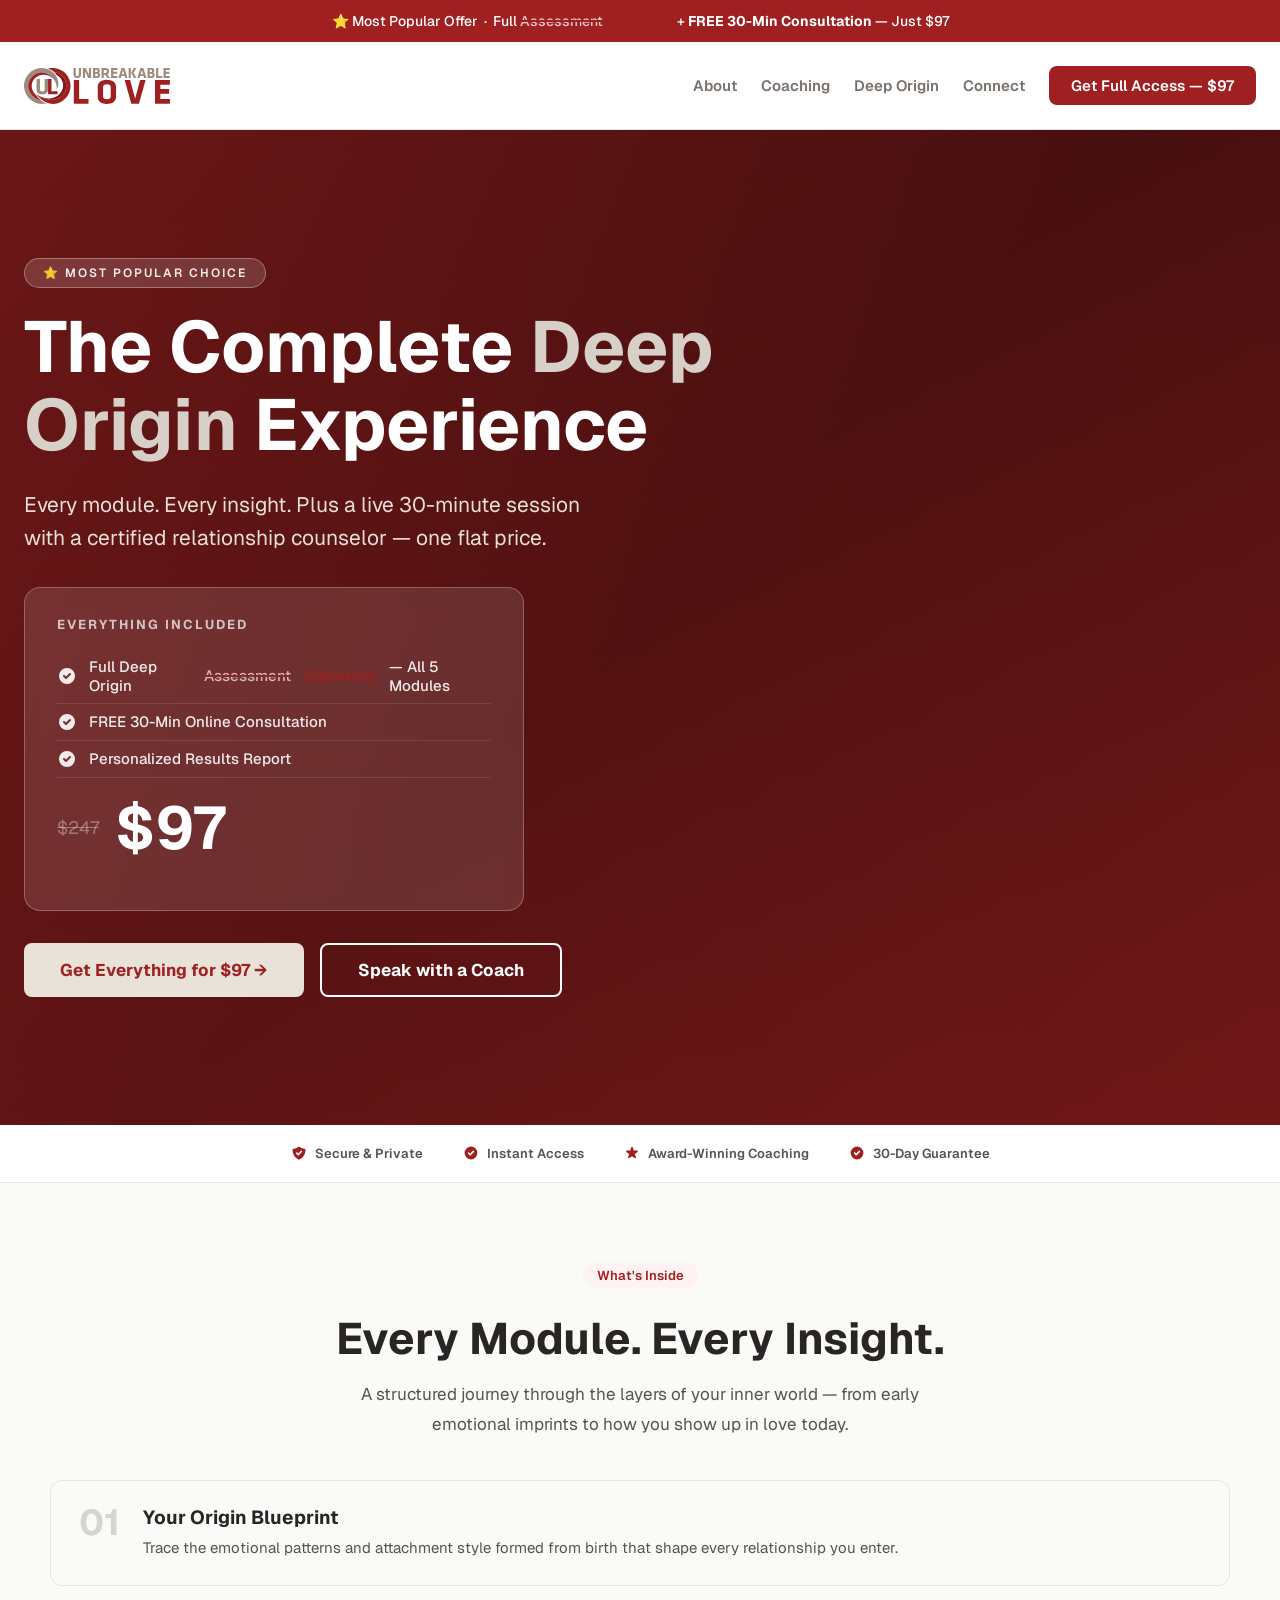
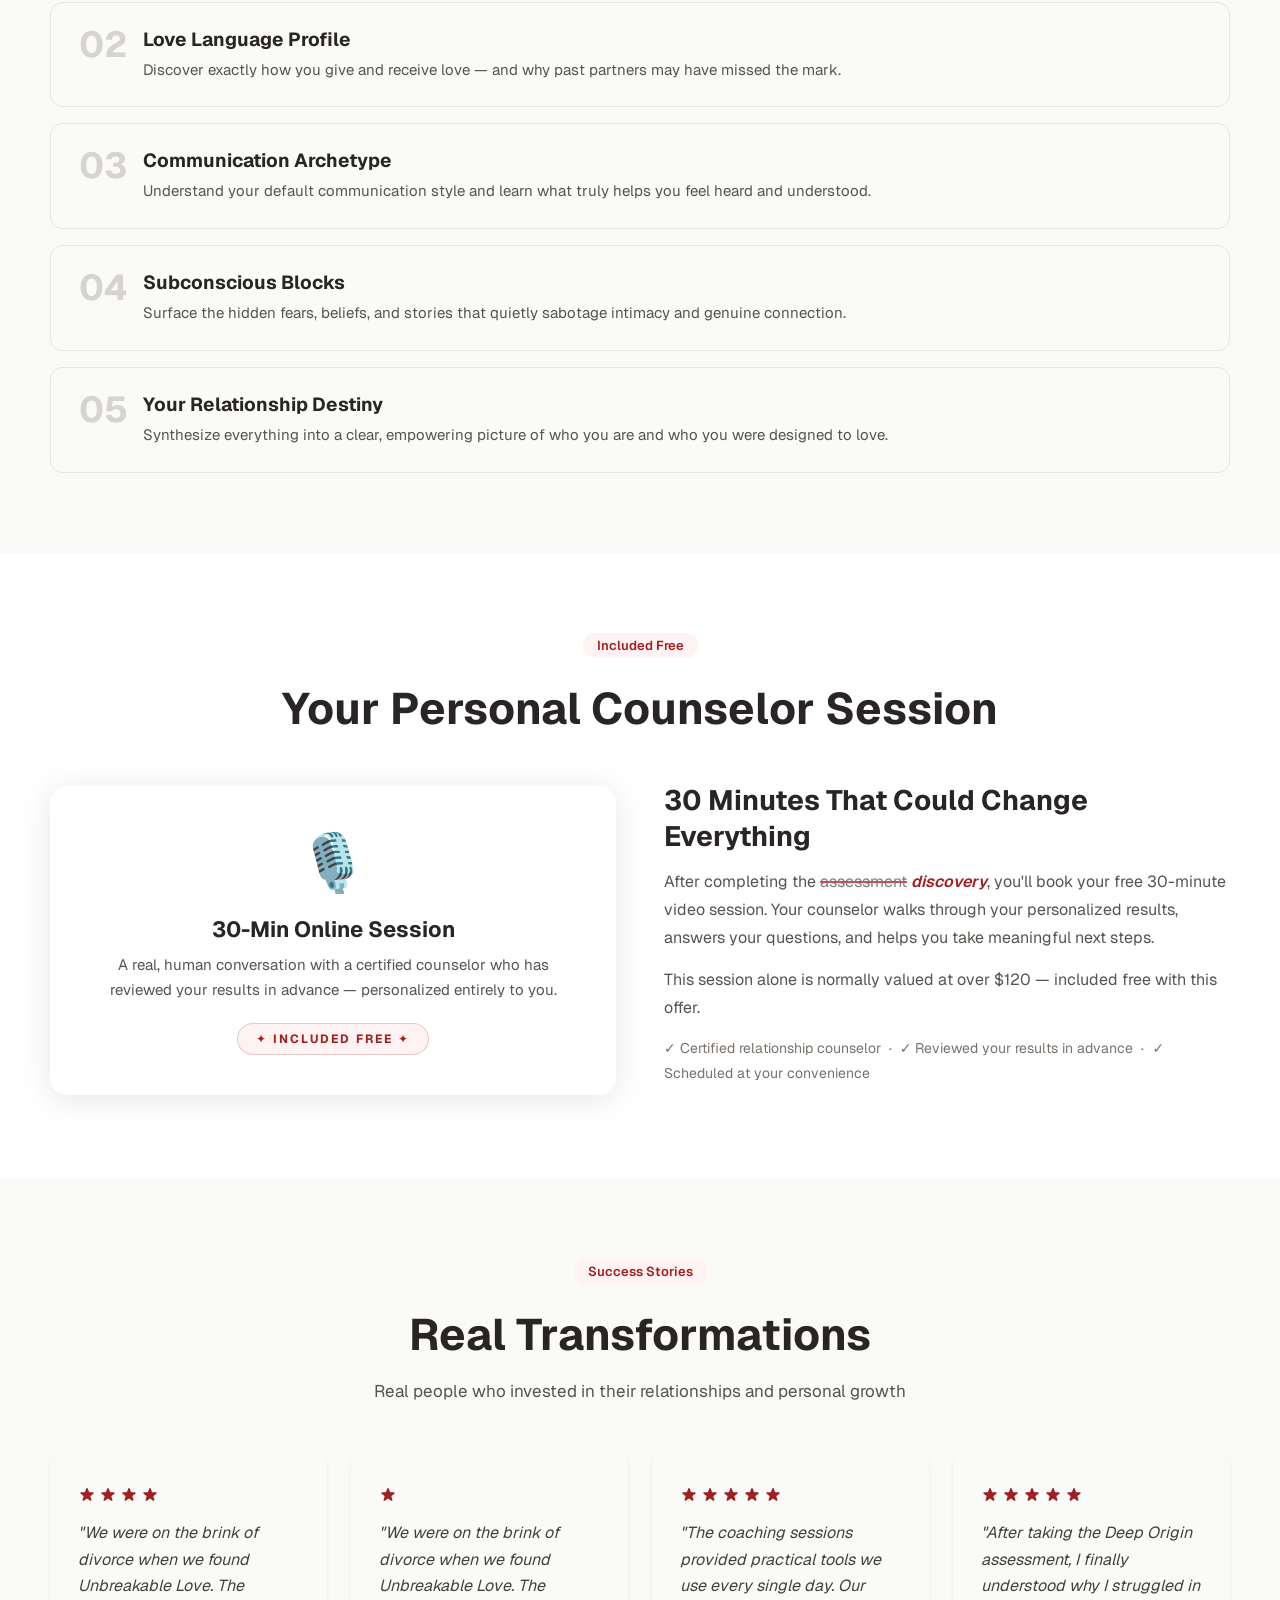
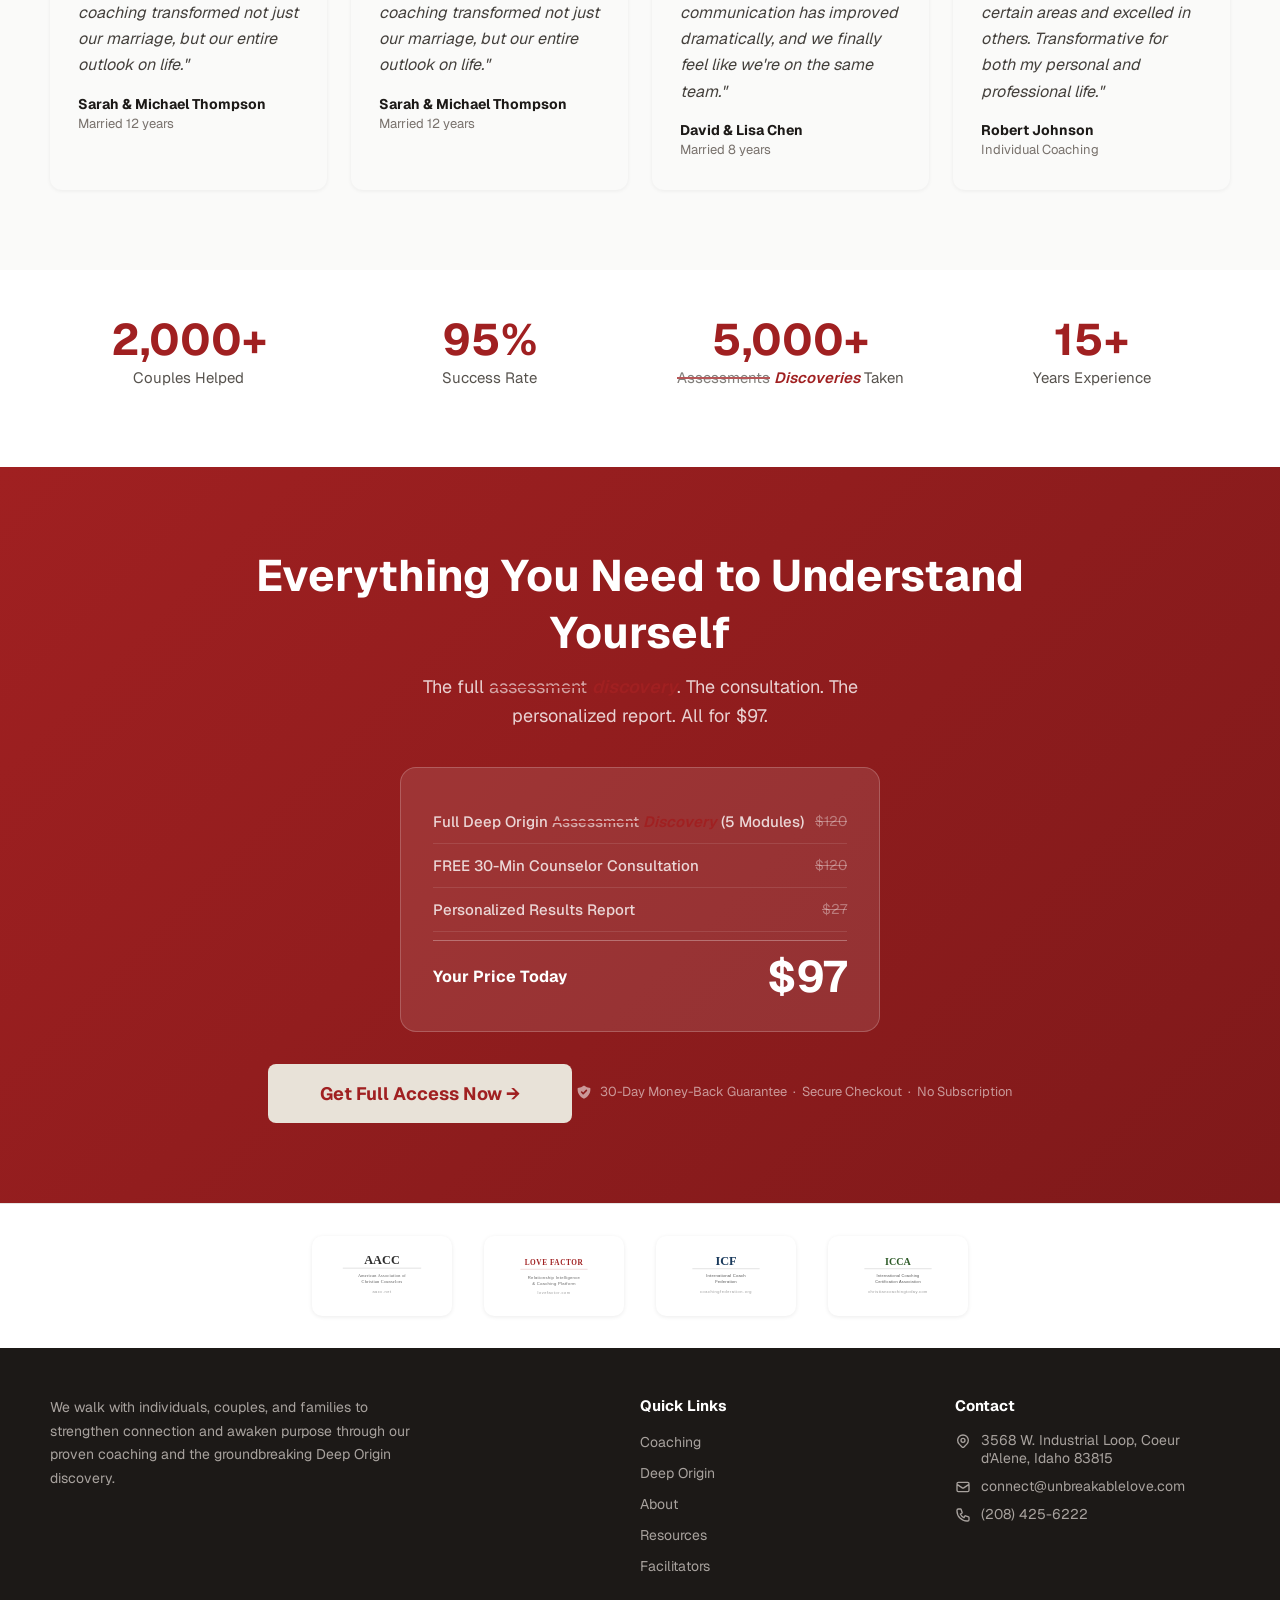
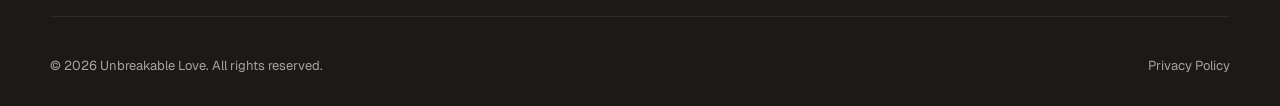
==== commit c3f4ca14: "email changes" ====
--- a/complete.html
+++ b/complete.html
@@ -433,17 +433,19 @@
               <svg fill="currentColor" viewBox="0 0 20 20">
                 <path
                   d="M9.049 2.927c.3-.921 1.603-.921 1.902 0l1.07 3.292a1 1 0 00.95.69h3.462c.969 0 1.371 1.24.588 1.81l-2.8 2.034a1 1 0 00-.364 1.118l1.07 3.292c.3.921-.755 1.688-1.54 1.118l-2.8-2.034a1 1 0 00-1.175 0l-2.8 2.034c-.784.57-1.838-.197-1.539-1.118l1.07-3.292a1 1 0 00-.364-1.118L2.98 8.72c-.783-.57-.38-1.81.588-1.81h3.461a1 1 0 00.951-.69l1.07-3.292z"
-                /></svg
-              ><svg fill="currentColor" viewBox="0 0 20 20">
-                <path
-                  d="M9.049 2.927c.3-.921 1.603-.921 1.902 0l1.07 3.292a1 1 0 00.95.69h3.462c.969 0 1.371 1.24.588 1.81l-2.8 2.034a1 1 0 00-.364 1.118l1.07 3.292c.3.921-.755 1.688-1.54 1.118l-2.8-2.034a1 1 0 00-1.175 0l-2.8 2.034c-.784.57-1.838-.197-1.539-1.118l1.07-3.292a1 1 0 00-.364-1.118L2.98 8.72c-.783-.57-.38-1.81.588-1.81h3.461a1 1 0 00.951-.69l1.07-3.292z"
-                />
-              </svg>
-              <svg fill="currentColor" viewBox="0 0 20 20">
-                <path
-                  d="M9.049 2.927c.3-.921 1.603-.921 1.902 0l1.07 3.292a1 1 0 00.95.69h3.462c.969 0 1.371 1.24.588 1.81l-2.8 2.034a1 1 0 00-.364 1.118l1.07 3.292c.3.921-.755 1.688-1.54 1.118l-2.8-2.034a1 1 0 00-1.175 0l-2.8 2.034c-.784.57-1.838-.197-1.539-1.118l1.07-3.292a1 1 0 00-.364-1.118L2.98 8.72c-.783-.57-.38-1.81.588-1.81h3.461a1 1 0 00.951-.69l1.07-3.292z"
-                /></svg
-              ><svg fill="currentColor" viewBox="0 0 20 20">
+                />
+              </svg>
+              <svg fill="currentColor" viewBox="0 0 20 20">
+                <path
+                  d="M9.049 2.927c.3-.921 1.603-.921 1.902 0l1.07 3.292a1 1 0 00.95.69h3.462c.969 0 1.371 1.24.588 1.81l-2.8 2.034a1 1 0 00-.364 1.118l1.07 3.292c.3.921-.755 1.688-1.54 1.118l-2.8-2.034a1 1 0 00-1.175 0l-2.8 2.034c-.784.57-1.838-.197-1.539-1.118l1.07-3.292a1 1 0 00-.364-1.118L2.98 8.72c-.783-.57-.38-1.81.588-1.81h3.461a1 1 0 00.951-.69l1.07-3.292z"
+                />
+              </svg>
+              <svg fill="currentColor" viewBox="0 0 20 20">
+                <path
+                  d="M9.049 2.927c.3-.921 1.603-.921 1.902 0l1.07 3.292a1 1 0 00.95.69h3.462c.969 0 1.371 1.24.588 1.81l-2.8 2.034a1 1 0 00-.364 1.118l1.07 3.292c.3.921-.755 1.688-1.54 1.118l-2.8-2.034a1 1 0 00-1.175 0l-2.8 2.034c-.784.57-1.838-.197-1.539-1.118l1.07-3.292a1 1 0 00-.364-1.118L2.98 8.72c-.783-.57-.38-1.81.588-1.81h3.461a1 1 0 00.951-.69l1.07-3.292z"
+                />
+              </svg>
+              <svg fill="currentColor" viewBox="0 0 20 20">
                 <path
                   d="M9.049 2.927c.3-.921 1.603-.921 1.902 0l1.07 3.292a1 1 0 00.95.69h3.462c.969 0 1.371 1.24.588 1.81l-2.8 2.034a1 1 0 00-.364 1.118l1.07 3.292c.3.921-.755 1.688-1.54 1.118l-2.8-2.034a1 1 0 00-1.175 0l-2.8 2.034c-.784.57-1.838-.197-1.539-1.118l1.07-3.292a1 1 0 00-.364-1.118L2.98 8.72c-.783-.57-.38-1.81.588-1.81h3.461a1 1 0 00.951-.69l1.07-3.292z"
                 />
@@ -472,8 +474,9 @@
               <svg fill="currentColor" viewBox="0 0 20 20">
                 <path
                   d="M9.049 2.927c.3-.921 1.603-.921 1.902 0l1.07 3.292a1 1 0 00.95.69h3.462c.969 0 1.371 1.24.588 1.81l-2.8 2.034a1 1 0 00-.364 1.118l1.07 3.292c.3.921-.755 1.688-1.54 1.118l-2.8-2.034a1 1 0 00-1.175 0l-2.8 2.034c-.784.57-1.838-.197-1.539-1.118l1.07-3.292a1 1 0 00-.364-1.118L2.98 8.72c-.783-.57-.38-1.81.588-1.81h3.461a1 1 0 00.951-.69l1.07-3.292z"
-                /></svg
-              ><svg fill="currentColor" viewBox="0 0 20 20">
+                />
+              </svg>
+              <svg fill="currentColor" viewBox="0 0 20 20">
                 <path
                   d="M9.049 2.927c.3-.921 1.603-.921 1.902 0l1.07 3.292a1 1 0 00.95.69h3.462c.969 0 1.371 1.24.588 1.81l-2.8 2.034a1 1 0 00-.364 1.118l1.07 3.292c.3.921-.755 1.688-1.54 1.118l-2.8-2.034a1 1 0 00-1.175 0l-2.8 2.034c-.784.57-1.838-.197-1.539-1.118l1.07-3.292a1 1 0 00-.364-1.118L2.98 8.72c-.783-.57-.38-1.81.588-1.81h3.461a1 1 0 00.951-.69l1.07-3.292z"
                 />
@@ -827,108 +830,17 @@
       >
     </div>
 
+    <!-- FOOTER -->
     <footer>
       <div class="footer-inner">
         <div class="footer-top">
           <div>
-            <svg
-              viewBox="0 0 2455.1 605.8"
-              style="height: 52px; width: auto; display: block"
-              aria-label="Unbreakable Love"
-            >
-              <g>
-                <g>
-                  <path
-                    d="M959.9,0v118.4c0,25.3-15.8,51.2-63,51.2s-63-25.8-63-51.2V0h37.6v114.9c0,13.5,6.5,21.3,25.3,21.3s25.3-7.8,25.3-21.3V0h37.6Z"
-                    style="fill: #d4cec7"
-                  />
-                  <path
-                    d="M1027.1,57.2v109.9h-35.9V0h46.2l54.9,115.1V0h35.9v167.1h-46.4l-54.7-109.9Z"
-                    style="fill: #d4cec7"
-                  />
-                  <path
-                    d="M1232.1,167.1h-71.2V0h66c34.9,0,47.7,14,47.7,36.6v17.1c0,12-5.3,20.6-18.6,26.3,13.8,3.3,24.6,15.3,24.6,30.9v16.3c0,23.6-15.1,39.9-48.4,39.9ZM1236.9,42.1c0-7.3-4.5-11.8-15-11.8h-23.3v38.1h23.3c10,0,15-5,15-11.8v-14.5ZM1242.9,111.9c0-9.3-5.8-14-15.8-14h-28.6v38.9h23.3c11.8,0,21.1-2.5,21.1-14.6v-10.3Z"
-                    style="fill: #d4cec7"
-                  />
-                  <path
-                    d="M1364.1,115.1h-22.1v51.9h-37.6V0h69.5c40.6,0,55.7,16.1,55.7,47.4v20.6c0,20.8-7.5,34.9-24.3,41.9l40.4,57.2h-44.7l-36.9-51.9ZM1391.9,50.9c0-12.5-4.8-17.6-20.1-17.6h-29.9v49.2h29.9c16.1,0,20.1-5.8,20.1-18.3v-13.3Z"
-                    style="fill: #d4cec7"
-                  />
-                  <path
-                    d="M1465.7,167.1V0h105.1v33.4h-67.5v30.6h62.2v33.4h-62.2v36.4h67.5v33.4h-105.1Z"
-                    style="fill: #d4cec7"
-                  />
-                  <path
-                    d="M1741.9,167.1h-39.1l-9-32.6h-55.9l-9,32.6h-39.1L1640.5,0h50.2l51.2,167.1ZM1646.3,103.1h38.4l-19.1-70-19.3,70Z"
-                    style="fill: #d4cec7"
-                  />
-                  <path
-                    d="M1760.7,0h37.6v167.1h-37.6V0ZM1803.1,81.8L1848.2,0h42.4l-46.9,81.8,50.4,85.3h-42.4l-48.7-85.3Z"
-                    style="fill: #d4cec7"
-                  />
-                  <path
-                    d="M2060.2,167.1h-39.1l-9-32.6h-55.9l-9,32.6h-39.1L1958.9,0h50.2l51.2,167.1ZM1964.7,103.1h38.4l-19.1-70-19.3,70Z"
-                    style="fill: #d4cec7"
-                  />
-                  <path
-                    d="M2150.3,167.1h-71.2V0h66c34.9,0,47.7,14,47.7,36.6v17.1c0,12-5.3,20.6-18.6,26.3,13.8,3.3,24.6,15.3,24.6,30.9v16.3c0,23.6-15.1,39.9-48.4,39.9ZM2155.1,42.1c0-7.3-4.5-11.8-15.1-11.8h-23.3v38.1h23.3c10,0,15.1-5,15.1-11.8v-14.5ZM2161.1,111.9c0-9.3-5.8-14-15.8-14h-28.6v38.9h23.3c11.8,0,21.1-2.5,21.1-14.6v-10.3Z"
-                    style="fill: #d4cec7"
-                  />
-                  <path
-                    d="M2222.6,167.1V0h37.6v133.7h66.2v33.4h-103.9Z"
-                    style="fill: #d4cec7"
-                  />
-                  <path
-                    d="M2347.7,167.1V0h105.1v33.4h-67.5v30.6h62.2v33.4h-62.2v36.4h67.5v33.4h-105.1Z"
-                    style="fill: #d4cec7"
-                  />
-                </g>
-                <g>
-                  <path
-                    d="M838.2,599.8V201.8h89.6v318.5h157.8v79.5h-247.4Z"
-                    style="fill: #c55b5b"
-                  />
-                  <path
-                    d="M1549.3,483.9c0,60.4-41.8,121.9-154.2,121.9s-154.2-61.5-154.2-121.9v-166.1c0-60.4,41.8-121.9,154.2-121.9s154.2,61.5,154.2,121.9v166.1ZM1459.6,325.5c0-31.1-19.7-50.2-64.5-50.2s-64.5,19.1-64.5,50.2v150.6c0,31.1,19.7,50.2,64.5,50.2s64.5-19.1,64.5-50.2v-150.6Z"
-                    style="fill: #c55b5b"
-                  />
-                  <path
-                    d="M1934.1,599.8h-127.9l-112.3-398h92l84.3,316.7,84.3-316.7h92l-112.3,398Z"
-                    style="fill: #c55b5b"
-                  />
-                  <path
-                    d="M2204.8,599.8V201.8h250.4v79.5h-160.7v72.9h148.2v79.5h-148.2v86.6h160.7v79.5h-250.4Z"
-                    style="fill: #c55b5b"
-                  />
-                </g>
-              </g>
-              <g>
-                <path
-                  d="M506.3,68.4c-22.9-21.2-50.9-38-79.1-51.2-6.2-2.9-15.2-6.7-23.9-9.6C431.9,1,462.9-.8,491.6.3c212.2,7.8,352.3,222.8,266.9,419.8-62.5,144.2-232,227.5-381.5,162-67-29.4-118.9-83.9-167.3-137l.6-1.9c36.2,27,77.7,46.9,121.3,59-2.6,3.9-.7,1.9,1.8,2.7,37.2,12,66.2,26.8,106.7,30.7,159.2,15.2,296.1-117.1,267.3-278.8-17.6-98.7-100.6-178.7-201.2-188.4Z"
-                  style="fill: #c55b5b"
-                />
-                <path
-                  d="M506.3,68.4c100.6,9.8,183.6,89.7,201.2,188.4,28.8,161.7-108,294-267.3,278.8-40.5-3.9-69.6-18.7-106.7-30.7-2.5-.8-4.3,1.2-1.8-2.7,98.5,27.4,206.2,6.3,275.4-71.9,76.3-86.2,68.8-213.8-21.9-286.3-10-8-36.1-24.9-36.1-24.9,0,0-26-35.4-42.8-50.9Z"
-                  style="fill: #a83333"
-                />
-                <path
-                  d="M286.8,540.8c20.9,16.8,43.9,30.6,67.2,43.9l22.7,11.3c-13.1,2.4-26,5.8-39.3,7.5-144.7,18.4-282.3-78.9-324-216.1C-54,165.8,143.8-45.5,369,8.7c104.9,25.3,177.3,102,204,202.8,13.3,50.1,4.9,118.3-29.7,147.6,8.7-17.8,15.1-110.3-63.9-189.2-30.2-30.2-46.8-53.8-86.8-73C214.1,11.2,26.5,183.3,84.4,369.1c28.5,91.5,110.1,153.7,202.5,171.7Z"
-                  style="fill: #d4cec7"
-                />
-                <path
-                  d="M392.5,96.8C214.1,11.2,26.5,183.3,84.4,369.1c28.5,91.5,110.1,153.7,202.5,171.7-24.8-20-51.3-46.6-73.2-69.9-40.1-42.5-77.3-86.3-83.4-147-2.7-26.8-.2-41.1,5.1-66.8,0-.4,0-.9,0-1.3,5-14.6,10.3-30.1,18-43.6,14.5-25.5,39.6-50.4,64.3-66,4.4-2.8,29.1-14.5,29.4-16.2,12.9-4.3,25.1-8.7,38.5-11.6,5.4-1.1,10-1.8,15.4-2.6,38.5-5.2,69-1.7,105.3,11.6,14,5.1,25.9,10.8,38.9,18.2,21.5,12.3,34.3,24.1,34.3,24.1-28.2-32.2-46.8-53.8-86.8-73Z"
-                  style="fill: #c55b5b"
-                />
-                <path
-                  d="M404.7,184.8v182.4c0,39-24.3,78.8-97,78.8s-97-39.8-97-78.8v-182.4h58v177c0,20.9,10,32.8,39,32.8s39-12,39-32.8v-177h58Z"
-                  style="fill: #d4cec7"
-                />
-                <path
-                  d="M404.7,442.2V184.8h58v206h102v51.4h-160Z"
-                  style="fill: #c55b5b"
-                />
-              </g>
-            </svg>
+            <img
+              src="https://www.unbreakablelove.com/images/logos/ub-logo.png"
+              alt="Unbreakable Love"
+              class="footer-logo"
+              onerror="this.style.display = 'none'"
+            />
             <p class="footer-desc">
               We walk with individuals, couples, and families to strengthen
               connection and awaken purpose through our proven coaching and the
@@ -968,15 +880,29 @@
                     stroke-linecap="round"
                     stroke-linejoin="round"
                     stroke-width="2"
+                    d="M17.657 16.657L13.414 20.9a1.998 1.998 0 01-2.827 0l-4.244-4.243a8 8 0 1111.314 0z"
+                  />
+                  <path
+                    stroke-linecap="round"
+                    stroke-linejoin="round"
+                    stroke-width="2"
+                    d="M15 11a3 3 0 11-6 0 3 3 0 016 0z"
+                  />
+                </svg>
+                3568 W. Industrial Loop, Coeur d'Alene, Idaho 83815
+              </li>
+              <li>
+                <svg fill="none" stroke="currentColor" viewBox="0 0 24 24">
+                  <path
+                    stroke-linecap="round"
+                    stroke-linejoin="round"
+                    stroke-width="2"
                     d="M3 8l7.89 5.26a2 2 0 002.22 0L21 8M5 19h14a2 2 0 002-2V7a2 2 0 00-2-2H5a2 2 0 00-2 2v10a2 2 0 002 2z"
                   />
                 </svg>
-                <a
-                  href="/cdn-cgi/l/email-protection"
-                  class="__cf_email__"
-                  data-cfemail="9ffcf0f1f1fafcebdfeaf1fdedfafef4fefdf3faf3f0e9fab1fcf0f2"
-                  >[email&#160;protected]</a
-                >
+                <a href="mailto:connect@unbreakablelove.com"
+                  >connect@unbreakablelove.com
+                </a>
               </li>
               <li>
                 <svg fill="none" stroke="currentColor" viewBox="0 0 24 24">
@@ -989,30 +915,14 @@
                 </svg>
                 (208) 425-6222
               </li>
-              <li>
-                <svg fill="none" stroke="currentColor" viewBox="0 0 24 24">
-                  <path
-                    stroke-linecap="round"
-                    stroke-linejoin="round"
-                    stroke-width="2"
-                    d="M17.657 16.657L13.414 20.9a1.998 1.998 0 01-2.827 0l-4.244-4.243a8 8 0 1111.314 0z"
-                  />
-                  <path
-                    stroke-linecap="round"
-                    stroke-linejoin="round"
-                    stroke-width="2"
-                    d="M15 11a3 3 0 11-6 0 3 3 0 016 0z"
-                  /></svg
-                >Coeur d'Alene, Idaho 83815
-              </li>
             </ul>
           </div>
         </div>
         <div class="footer-bottom">
           <p>© 2026 Unbreakable Love. All rights reserved.</p>
           <div style="display: flex; gap: 24px">
-            <a href="https://www.unbreakablelove.com/privacy-policy">
-              Privacy Policy
+            <a href="https://www.unbreakablelove.com/privacy-policy"
+              >Privacy Policy
             </a>
           </div>
         </div>
